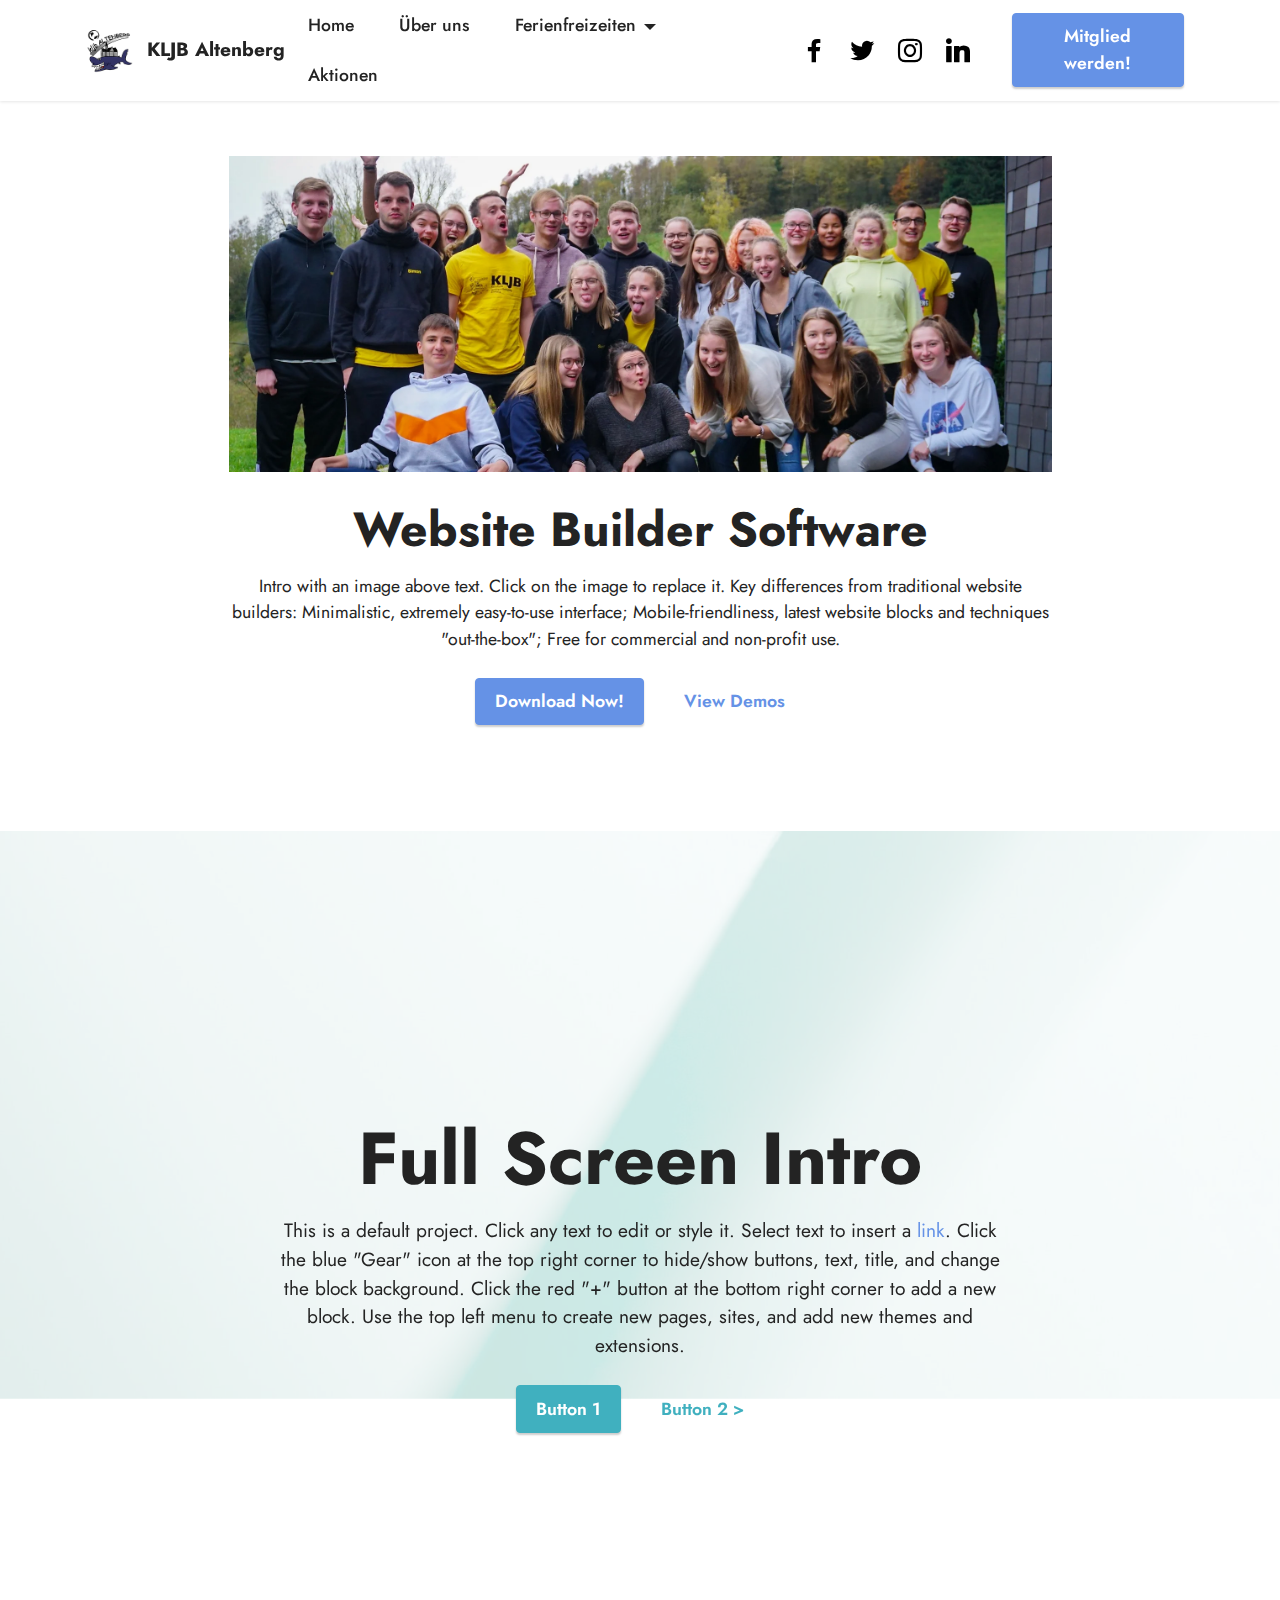
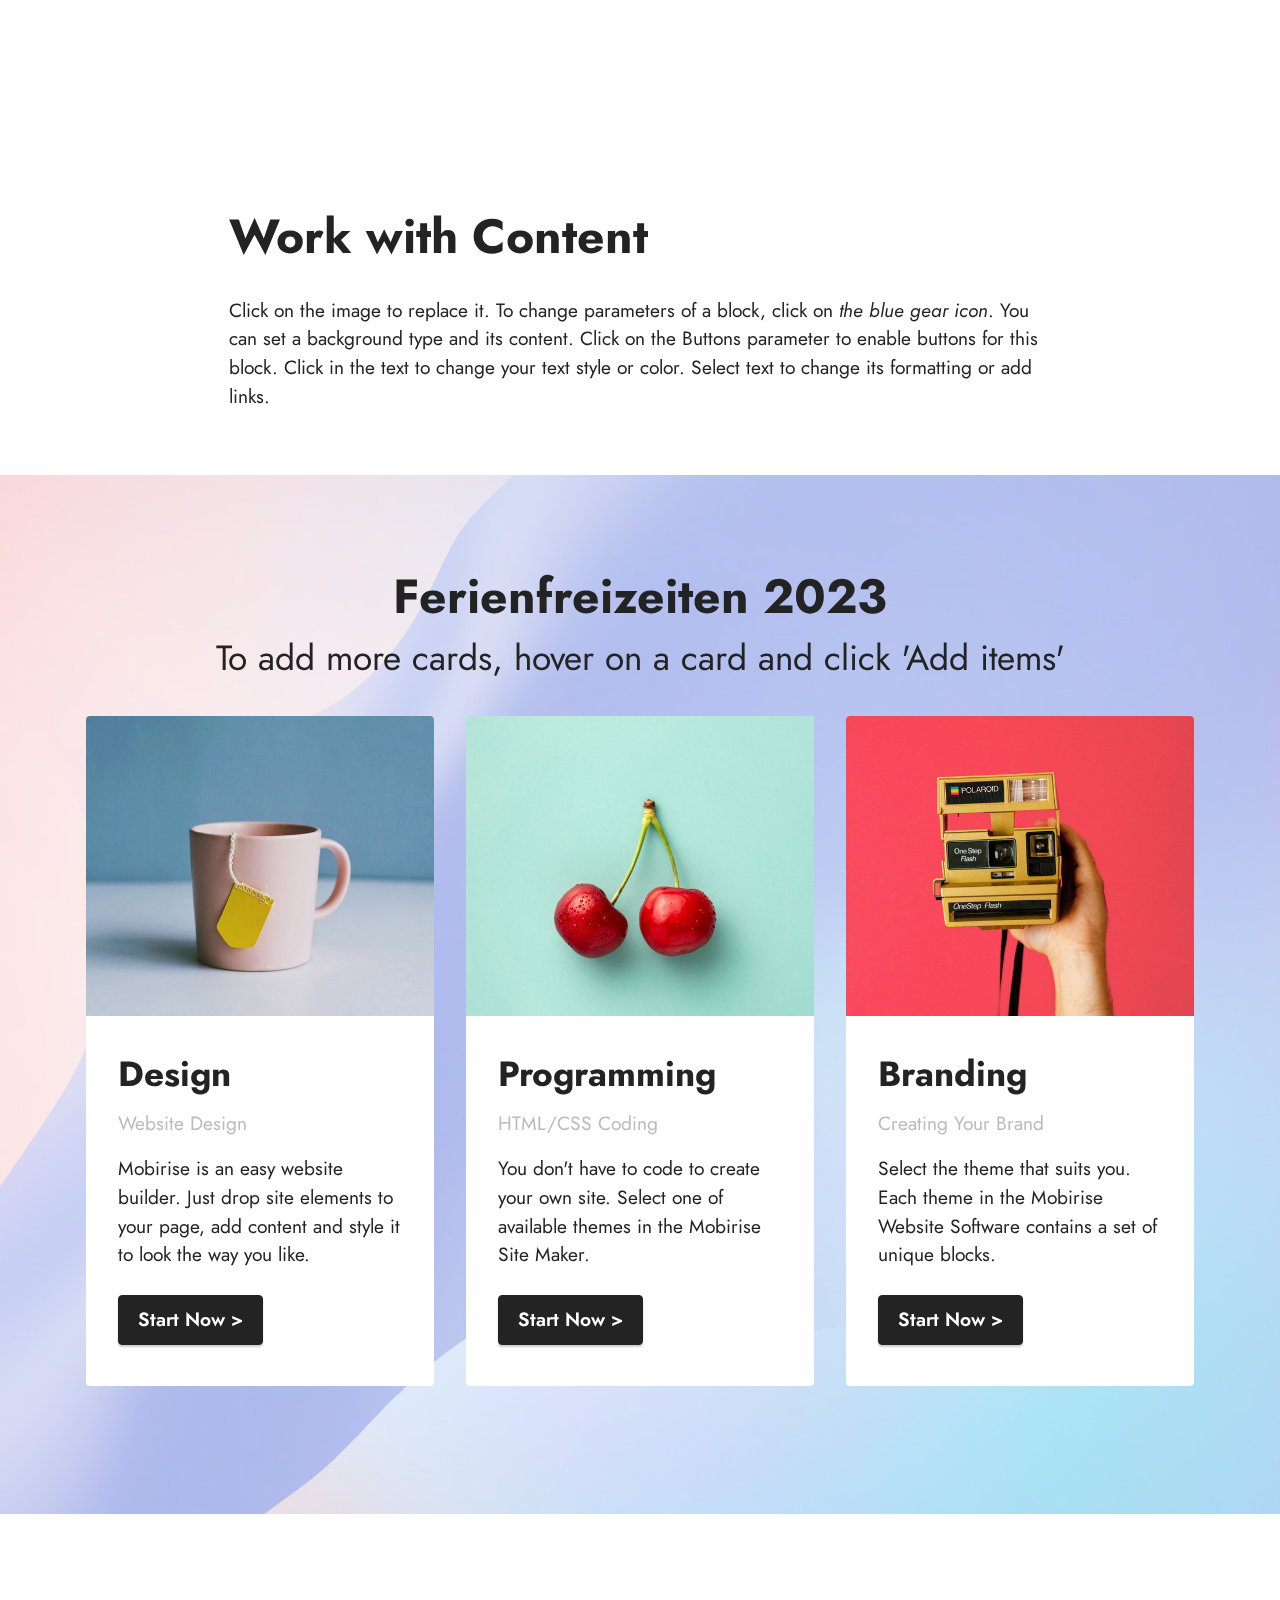
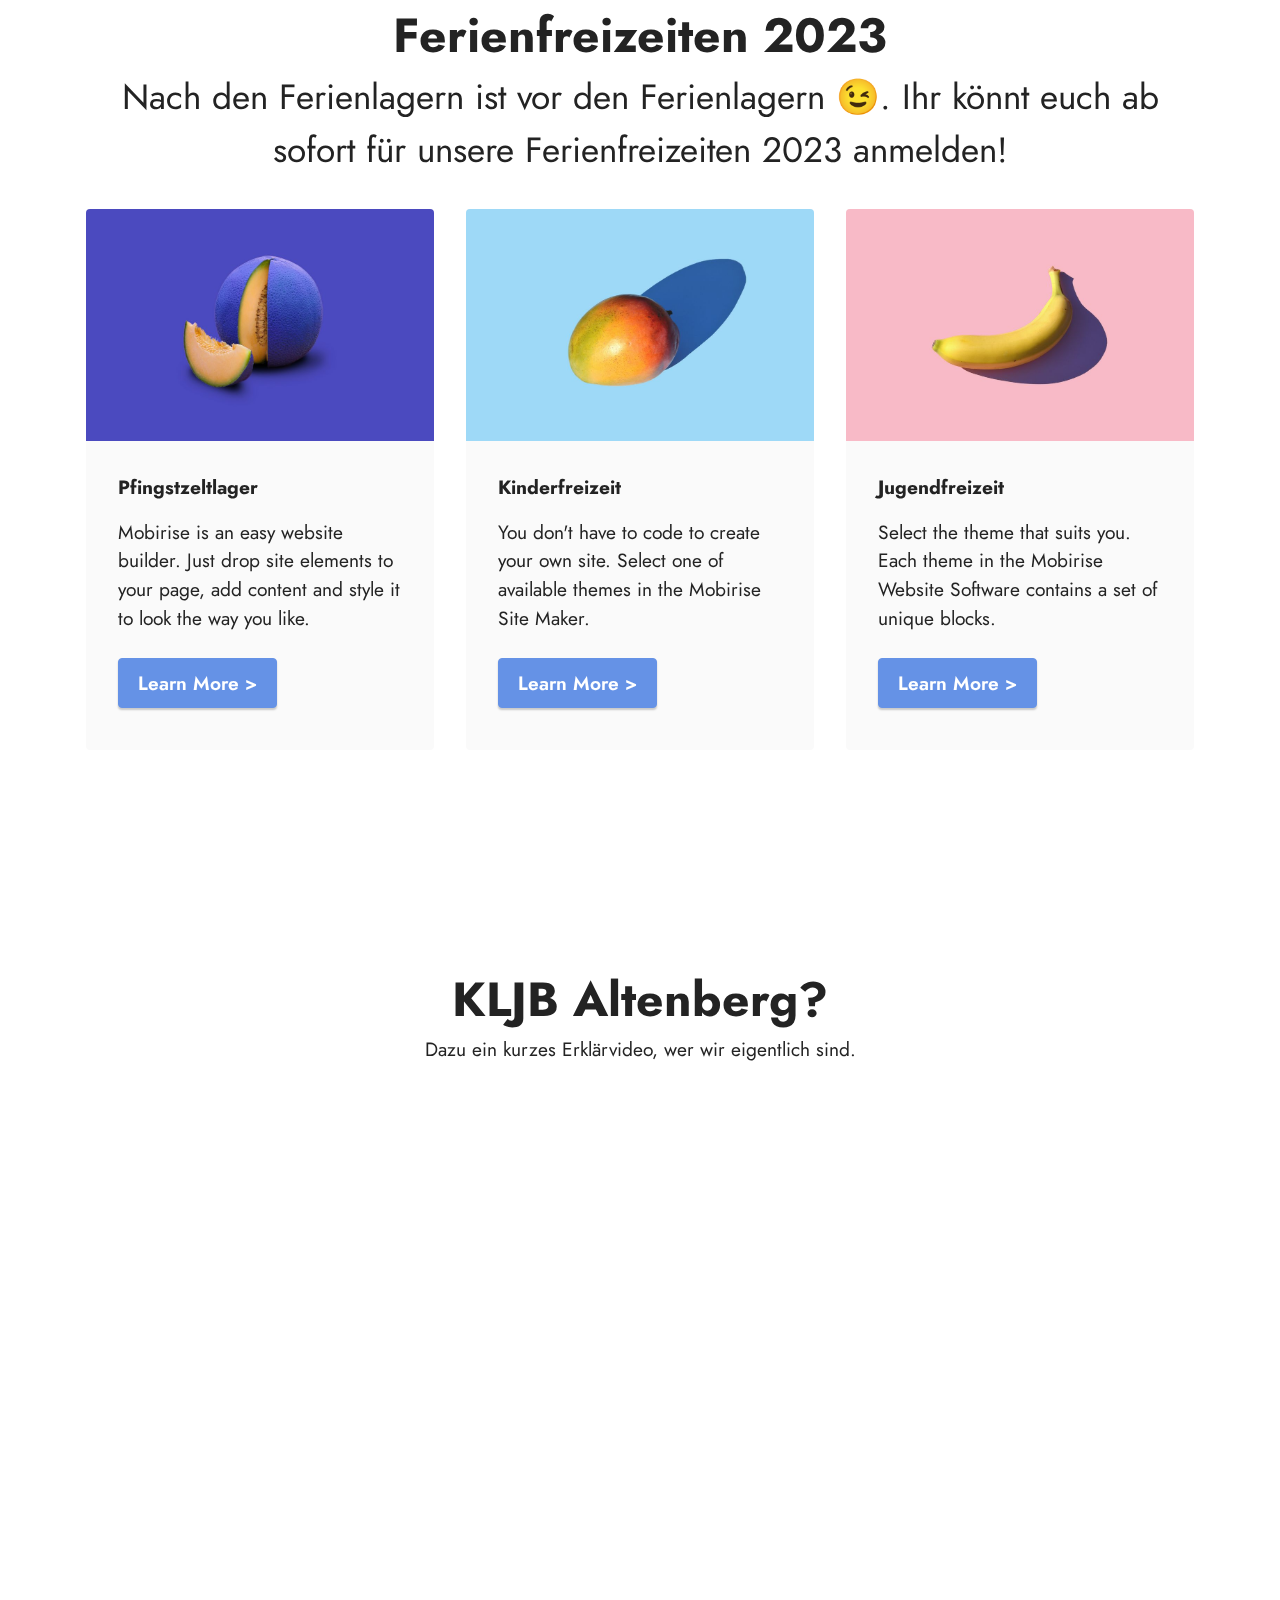
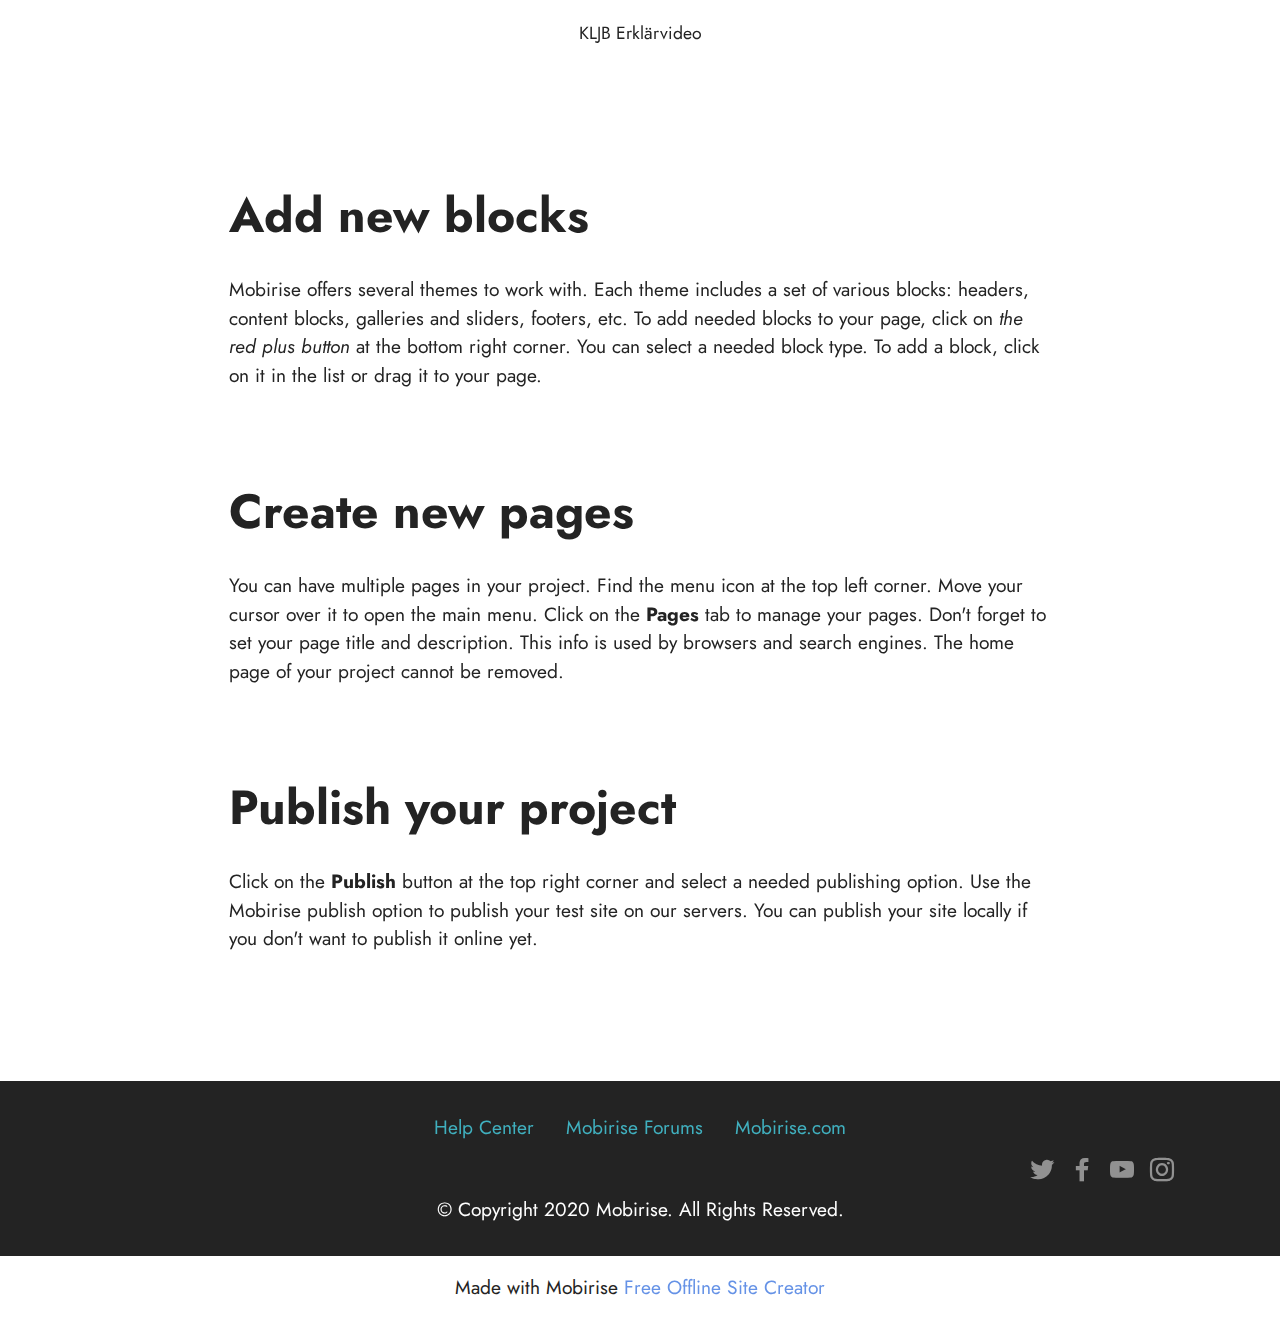
==== index.html @ 887a026b "create github pages" ====
<!DOCTYPE html>
<html  >
<head>
  <!-- Site made with Mobirise Website Builder v5.6.13, https://mobirise.com -->
  <meta charset="UTF-8">
  <meta http-equiv="X-UA-Compatible" content="IE=edge">
  <meta name="generator" content="Mobirise v5.6.13, mobirise.com">
  <meta name="twitter:card" content="summary_large_image"/>
  <meta name="twitter:image:src" content="">
  <meta property="og:image" content="">
  <meta name="twitter:title" content="Home">
  <meta name="viewport" content="width=device-width, initial-scale=1, minimum-scale=1">
  <link rel="shortcut icon" href="assets/images/kljb-logo-png.webp" type="image/x-icon">
  <meta name="description" content="">
  
  
  <title>Home</title>
  <link rel="stylesheet" href="assets/bootstrap/css/bootstrap.min.css">
  <link rel="stylesheet" href="assets/bootstrap/css/bootstrap-grid.min.css">
  <link rel="stylesheet" href="assets/bootstrap/css/bootstrap-reboot.min.css">
  <link rel="stylesheet" href="assets/parallax/jarallax.css">
  <link rel="stylesheet" href="assets/dropdown/css/style.css">
  <link rel="stylesheet" href="assets/socicon/css/styles.css">
  <link rel="stylesheet" href="assets/theme/css/style.css">
  <link rel="preload" href="https://fonts.googleapis.com/css?family=Jost:100,200,300,400,500,600,700,800,900,100i,200i,300i,400i,500i,600i,700i,800i,900i&display=swap" as="style" onload="this.onload=null;this.rel='stylesheet'">
  <noscript><link rel="stylesheet" href="https://fonts.googleapis.com/css?family=Jost:100,200,300,400,500,600,700,800,900,100i,200i,300i,400i,500i,600i,700i,800i,900i&display=swap"></noscript>
  <link rel="preload" as="style" href="assets/mobirise/css/mbr-additional.css"><link rel="stylesheet" href="assets/mobirise/css/mbr-additional.css" type="text/css">
  
  
  
  
</head>
<body>
  
  <section data-bs-version="5.1" class="menu menu3 cid-tlSyZXqXG0" once="menu" id="menu3-k">
    
    <nav class="navbar navbar-dropdown navbar-fixed-top navbar-expand-lg">
        <div class="container">
            <div class="navbar-brand">
                <span class="navbar-logo">
                    <a href="https://mobiri.se">
                        <img src="assets/images/kljb-logo-png.webp" alt="Mobirise Website Builder" style="height: 3rem;">
                    </a>
                </span>
                <span class="navbar-caption-wrap"><a class="navbar-caption text-black display-7" href="https://mobiri.se">KLJB Altenberg</a></span>
            </div>
            <button class="navbar-toggler" type="button" data-toggle="collapse" data-bs-toggle="collapse" data-target="#navbarSupportedContent" data-bs-target="#navbarSupportedContent" aria-controls="navbarNavAltMarkup" aria-expanded="false" aria-label="Toggle navigation">
                <div class="hamburger">
                    <span></span>
                    <span></span>
                    <span></span>
                    <span></span>
                </div>
            </button>
            <div class="collapse navbar-collapse" id="navbarSupportedContent">
                <ul class="navbar-nav nav-dropdown" data-app-modern-menu="true"><li class="nav-item"><a class="nav-link link text-black show display-4" href="https://mobiri.se" aria-expanded="false">Home</a></li><li class="nav-item"><a class="nav-link link text-black show display-4" href="https://mobiri.se">Über uns</a></li>
                    <li class="nav-item dropdown"><a class="nav-link link text-black dropdown-toggle display-4" href="https://mobiri.se" data-toggle="dropdown-submenu" data-bs-toggle="dropdown" data-bs-auto-close="outside" aria-expanded="false">Ferienfreizeiten</a><div class="dropdown-menu" aria-labelledby="dropdown-281"><a class="text-black dropdown-item display-4" href="https://mobiri.se">Pfingstlager</a><a class="text-black dropdown-item display-4" href="https://mobiri.se">Kinderlager</a><a class="text-black dropdown-item display-4" href="https://mobiri.se">Jugendlager</a></div></li>
                    <li class="nav-item"><a class="nav-link link text-black display-4" href="https://mobiri.se">Aktionen</a>
                    </li></ul>
                <div class="icons-menu">
                    <a class="iconfont-wrapper" href="https://mobiri.se" target="_blank">
                        <span class="p-2 mbr-iconfont socicon-facebook socicon"></span>
                    </a>
                    <a class="iconfont-wrapper" href="https://mobiri.se" target="_blank">
                        <span class="p-2 mbr-iconfont socicon-twitter socicon"></span>
                    </a>
                    <a class="iconfont-wrapper" href="https://mobiri.se" target="_blank">
                        <span class="p-2 mbr-iconfont socicon-instagram socicon"></span>
                    </a>
                    <a class="iconfont-wrapper" href="https://mobiri.se" target="_blank">
                        <span class="p-2 mbr-iconfont socicon-linkedin socicon"></span>
                    </a>
                </div>
                <div class="navbar-buttons mbr-section-btn"><a class="btn btn-primary display-4" href="https://mobiri.se">Mitglied werden!</a></div>
            </div>
        </div>
    </nav>
</section>

<section data-bs-version="5.1" class="header9 cid-tlSRAG2nfl" id="header9-t">

    

    
    

    <div class="text-center container">
        <div class="row justify-content-center">
            <div class="col-md-12 col-lg-9">
                <div class="image-wrap mb-4">
                    <img src="assets/images/mn-00583-jpg.webp" alt="Mobirise Website Builder">
                </div>
                <h1 class="mbr-section-title mbr-fonts-style mb-3 display-2"><strong>Website Builder Software</strong></h1>
                <p class="mbr-text mbr-fonts-style display-4">
                    Intro with an image above text. Click on the image to replace it. Key differences from traditional website builders: Minimalistic, extremely easy-to-use interface; Mobile-friendliness, latest website blocks and techniques "out-the-box"; Free for commercial and non-profit use.</p>
                <div class="mbr-section-btn mt-3"><a class="btn btn-primary display-4" href="https://mobiri.se">Download Now!</a>
                    <a class="btn btn-primary-outline display-4" href="https://mobiri.se">View Demos</a></div>
            </div>
        </div>
    </div>
</section>

<section data-bs-version="5.1" class="header1 cid-s48MCQYojq mbr-fullscreen mbr-parallax-background" id="header1-f">

    

    <div class="mbr-overlay" style="opacity: 0.8; background-color: rgb(255, 255, 255);"></div>

    <div class="align-center container">
        <div class="row justify-content-center">
            <div class="col-12 col-lg-8">
                <h1 class="mbr-section-title mbr-fonts-style mb-3 display-1"><strong>Full Screen Intro</strong></h1>
                
                <p class="mbr-text mbr-fonts-style display-7">This is a default project. Click any text to edit or style it. Select text to insert a <a href="http://mobirise.com">link</a>. Click the blue "Gear" icon at the top right corner to hide/show buttons, text, title, and change the block background. Click the red "+" button at the bottom right corner to add a new block. Use the top left menu to create new pages, sites, and add new themes and extensions.</p>
                <div class="mbr-section-btn mt-3"><a class="btn btn-success display-4" href="https://mobirise.com">Button 1</a> <a class="btn btn-success-outline display-4" href="https://mobirise.com">Button 2 &gt;</a></div>
            </div>
        </div>
    </div>
</section>

<section data-bs-version="5.1" class="content1 cid-s48udlf8KU" id="content1-8">
    
    <div class="container">
        <div class="row justify-content-center">
            <div class="title col-12 col-md-9">
                <h3 class="mbr-section-title mbr-fonts-style align-center mb-4 display-2"><strong>Work with Content</strong></h3>
                <h4 class="mbr-section-subtitle align-center mbr-fonts-style mb-4 display-7">Click on the image to replace it. To change parameters of a block, click on <em>the blue gear icon</em>. You can set a background type and its content. Click on the Buttons parameter to enable buttons for this block. Click in the text to change your text style or color. Select text to change its formatting or add links.</h4>
                
            </div>
        </div>
    </div>
</section>

<section data-bs-version="5.1" class="features4 cid-tlSQAaKL2z" id="features4-n">
    
    <div class="mbr-overlay"></div>
    <div class="container">
        <div class="mbr-section-head">
            <h4 class="mbr-section-title mbr-fonts-style align-center mb-0 display-2">
                <strong>Ferienfreizeiten 2023</strong></h4>
            <h5 class="mbr-section-subtitle mbr-fonts-style align-center mb-0 mt-2 display-5">To add more cards, hover on a card and
                click 'Add items'</h5>
        </div>
        <div class="row mt-4">
            <div class="item features-image сol-12 col-md-6 col-lg-4">
                <div class="item-wrapper">
                    <div class="item-img">
                        <img src="assets/images/product2.jpg" alt="Mobirise Website Builder" title="">
                    </div>
                    <div class="item-content">
                        <h5 class="item-title mbr-fonts-style display-5"><strong>Design</strong></h5>
                        <h6 class="item-subtitle mbr-fonts-style mt-1 display-7">Website Design</h6>
                        <p class="mbr-text mbr-fonts-style mt-3 display-7">Mobirise is an easy website builder. Just
                            drop site elements to your page, add content and style it to look the way you like.</p>
                    </div>
                    <div class="mbr-section-btn item-footer mt-2"><a href="" class="btn item-btn btn-black display-7" target="_blank">Start Now
                            &gt;</a></div>
                </div>
            </div>
            <div class="item features-image сol-12 col-md-6 col-lg-4">
                <div class="item-wrapper">
                    <div class="item-img">
                        <img src="assets/images/product3.jpg" alt="Mobirise Website Builder" title="">
                    </div>
                    <div class="item-content">
                        <h5 class="item-title mbr-fonts-style display-5"><strong>Programming</strong></h5>
                        <h6 class="item-subtitle mbr-fonts-style mt-1 display-7">
                            HTML/CSS Coding</h6>
                        <p class="mbr-text mbr-fonts-style mt-3 display-7">You don't have to code to create your own
                            site. Select one of available themes in the Mobirise Site Maker.</p>
                    </div>
                    <div class="mbr-section-btn item-footer mt-2"><a href="" class="btn item-btn btn-black display-7" target="_blank">Start Now
                            &gt;</a></div>
                </div>
            </div>
            <div class="item features-image сol-12 col-md-6 col-lg-4">
                <div class="item-wrapper">
                    <div class="item-img">
                        <img src="assets/images/product1.jpg" alt="Mobirise Website Builder" title="">
                    </div>
                    <div class="item-content">
                        <h5 class="item-title mbr-fonts-style display-5"><strong>Branding</strong></h5>
                        <h6 class="item-subtitle mbr-fonts-style mt-1 display-7">Creating Your Brand</h6>
                        <p class="mbr-text mbr-fonts-style mt-3 display-7">Select the theme that suits you. Each theme
                            in the Mobirise Website Software contains a set of unique blocks.<br></p>
                    </div>
                    <div class="mbr-section-btn item-footer mt-2"><a href="" class="btn item-btn btn-black display-7" target="_blank">Start Now
                            &gt;</a></div>
                </div>
            </div>

        </div>
    </div>
</section>

<section data-bs-version="5.1" class="features3 cid-tlSQDuH85Q" id="features3-o">
    
    
    <div class="container">
        <div class="mbr-section-head">
            <h4 class="mbr-section-title mbr-fonts-style align-center mb-0 display-2">
                <strong>Ferienfreizeiten 2023</strong></h4>
            <h5 class="mbr-section-subtitle mbr-fonts-style align-center mb-0 mt-2 display-5">Nach den Ferienlagern ist vor den Ferienlagern 😉. Ihr könnt euch ab sofort für unsere Ferienfreizeiten 2023 anmelden!</h5>
        </div>
        <div class="row mt-4">
            <div class="item features-image сol-12 col-md-6 col-lg-4">
                <div class="item-wrapper">
                    <div class="item-img">
                        <img src="assets/images/features1.jpg" alt="Mobirise Website Builder">
                    </div>
                    <div class="item-content">
                        <h5 class="item-title mbr-fonts-style display-7"><strong>Pfingstzeltlager</strong></h5>
                        
                        <p class="mbr-text mbr-fonts-style mt-3 display-7">Mobirise is an easy website builder. Just
                            drop site elements to your page, add content and style it to look the way you like.</p>
                    </div>
                    <div class="mbr-section-btn item-footer mt-2"><a href="" class="btn btn-primary item-btn display-7" target="_blank">Learn More
                            &gt;</a></div>
                </div>
            </div>
            <div class="item features-image сol-12 col-md-6 col-lg-4">
                <div class="item-wrapper">
                    <div class="item-img">
                        <img src="assets/images/features2.jpg" alt="Mobirise Website Builder">
                    </div>
                    <div class="item-content">
                        <h5 class="item-title mbr-fonts-style display-7"><strong>Kinderfreizeit</strong></h5>
                        
                        <p class="mbr-text mbr-fonts-style mt-3 display-7">You don't have to code to create your own
                            site. Select one of available themes in the Mobirise Site Maker.</p>
                    </div>
                    <div class="mbr-section-btn item-footer mt-2"><a href="" class="btn btn-primary item-btn display-7" target="_blank">Learn More
                            &gt;</a></div>
                </div>
            </div>
            <div class="item features-image сol-12 col-md-6 col-lg-4">
                <div class="item-wrapper">
                    <div class="item-img">
                        <img src="assets/images/features3.jpg" alt="Mobirise Website Builder">
                    </div>
                    <div class="item-content">
                        <h5 class="item-title mbr-fonts-style display-7"><strong>Jugendfreizeit</strong></h5>
                        
                        <p class="mbr-text mbr-fonts-style mt-3 display-7">Select the theme that suits you. Each theme
                            in the Mobirise Website Software contains a set of unique blocks.<br></p>
                    </div>
                    <div class="mbr-section-btn item-footer mt-2"><a href="" class="btn btn-primary item-btn display-7" target="_blank">Learn More
                            &gt;</a></div>
                </div>
            </div>
        </div>
    </div>
</section>

<section data-bs-version="5.1" class="video2 cid-tlSPkbxwnZ" id="video2-m">
    
    
    
    <div class="container">
        <div class="mbr-section-head">
            <h4 class="mbr-section-title mbr-fonts-style mb-0 display-2">
                <strong>KLJB Altenberg?</strong></h4>
            <h5 class="mbr-section-subtitle mbr-fonts-style mb-0 mt-2 display-7">Dazu ein kurzes Erklärvideo, wer wir eigentlich sind.</h5>
        </div>
        <div class="row justify-content-center mt-4">
            <div class="col-12 col-md-10 video-block">
                <div class="video-wrapper"><iframe class="mbr-embedded-video" src="https://www.youtube.com/embed/oqR7wOZNeM0?rel=0&amp;amp;mute=1&amp;showinfo=0&amp;autoplay=0&amp;loop=0" width="1280" height="720" frameborder="0" allowfullscreen></iframe></div>
                <p class="mbr-text pt-2 mbr-fonts-style display-4">
                    KLJB Erklärvideo</p>
            </div>
        </div>
    </div>
</section>

<section data-bs-version="5.1" class="content1 cid-s48vaXqeL6" id="content1-b">
    
    <div class="container">
        <div class="row justify-content-center">
            <div class="title col-12 col-md-9">
                <h3 class="mbr-section-title mbr-fonts-style align-center mb-4 display-2"><strong>Add new blocks</strong></h3>
                <h4 class="mbr-section-subtitle align-center mbr-fonts-style mb-4 display-7">Mobirise offers several themes to work with. Each theme includes a set of various blocks: headers, content blocks, galleries and sliders, footers, etc. To add needed blocks to your page, click on <em>the red plus button </em>at the bottom right corner. You can select a needed block type. To add a block, click on it in the list or drag it to your page.</h4>
                
            </div>
        </div>
    </div>
</section>

<section data-bs-version="5.1" class="content1 cid-s48vnjULo4" id="content1-c">
    
    <div class="container">
        <div class="row justify-content-center">
            <div class="title col-12 col-md-9">
                <h3 class="mbr-section-title mbr-fonts-style align-center mb-4 display-2"><strong>Create new pages</strong></h3>
                <h4 class="mbr-section-subtitle align-center mbr-fonts-style mb-4 display-7">You can have multiple pages in your project. Find the menu icon at the top left corner. Move your cursor over it to open the main menu. Click on the <strong>Pages </strong>tab to manage your pages. Don't forget to set your page title and description. This info is used by browsers and search engines. The home page of your project cannot be removed.</h4>
                
            </div>
        </div>
    </div>
</section>

<section data-bs-version="5.1" class="content1 cid-s48vrXhP0J" id="content1-d">
    
    <div class="container">
        <div class="row justify-content-center">
            <div class="title col-12 col-md-9">
                <h3 class="mbr-section-title mbr-fonts-style align-center mb-4 display-2"><strong>Publish your project
</strong></h3>
                <h4 class="mbr-section-subtitle align-center mbr-fonts-style mb-4 display-7">Click on the <strong>Publish </strong>button at the top right corner and select a needed publishing option. Use the Mobirise publish option to publish your test site on our servers. You can publish your site locally if you don't want to publish it online yet.</h4>
                
            </div>
        </div>
    </div>
</section>

<section data-bs-version="5.1" class="footer3 cid-s48P1Icc8J" once="footers" id="footer3-i">

    

    

    <div class="container">
        <div class="media-container-row align-center mbr-white">
            <div class="row row-links">
                <ul class="foot-menu">
                    
                    
                    
                    
                    
                <li class="foot-menu-item mbr-fonts-style display-7"><a href="https://mobirise.com/help/" class="text-success">Help Center</a></li><li class="foot-menu-item mbr-fonts-style display-7"><a href="http://forums.mobirise.com/" class="text-success">Mobirise Forums</a></li><li class="foot-menu-item mbr-fonts-style display-7"><a href="https://mobirise.com/" class="text-success">Mobirise.com</a></li></ul>
            </div>
            <div class="row social-row">
                <div class="social-list align-right pb-2">
                    
                    
                    
                    
                    
                    
                <div class="soc-item">
                        <a href="https://twitter.com/mobirise" target="_blank">
                            <span class="socicon-twitter socicon mbr-iconfont mbr-iconfont-social"></span>
                        </a>
                    </div><div class="soc-item">
                        <a href="https://www.facebook.com/pages/Mobirise/1616226671953247" target="_blank">
                            <span class="socicon-facebook socicon mbr-iconfont mbr-iconfont-social"></span>
                        </a>
                    </div><div class="soc-item">
                        <a href="https://www.youtube.com/c/mobirise" target="_blank">
                            <span class="socicon-youtube socicon mbr-iconfont mbr-iconfont-social"></span>
                        </a>
                    </div><div class="soc-item">
                        <a href="https://instagram.com/mobirise" target="_blank">
                            <span class="mbr-iconfont mbr-iconfont-social socicon-instagram socicon"></span>
                        </a>
                    </div></div>
            </div>
            <div class="row row-copirayt">
                <p class="mbr-text mb-0 mbr-fonts-style mbr-white align-center display-7">
                    © Copyright 2020 Mobirise. All Rights Reserved.
                </p>
            </div>
        </div>
    </div>
</section><section class="display-7" style="padding: 0;align-items: center;justify-content: center;flex-wrap: wrap;    align-content: center;display: flex;position: relative;height: 4rem;"><a href="https://mobiri.se/2896449" style="flex: 1 1;height: 4rem;position: absolute;width: 100%;z-index: 1;"><img alt="" style="height: 4rem;" src="[data-uri]"></a><p style="margin: 0;text-align: center;" class="display-7">Made with Mobirise &#8204;</p><a style="z-index:1" href="https://mobirise.com/offline-website-builder.html">Free Offline Site Creator</a></section><script src="assets/bootstrap/js/bootstrap.bundle.min.js"></script>  <script src="assets/parallax/jarallax.js"></script>  <script src="assets/smoothscroll/smooth-scroll.js"></script>  <script src="assets/ytplayer/index.js"></script>  <script src="assets/dropdown/js/navbar-dropdown.js"></script>  <script src="assets/playervimeo/vimeo_player.js"></script>  <script src="assets/theme/js/script.js"></script>  
  
  
</body>
</html>
---- assets/parallax/jarallax.css ----
.jarallax {
    position: relative;
    z-index: 0;
}
.jarallax > .jarallax-img {
    position: absolute;
    object-fit: cover;
    /* support for plugin https://github.com/bfred-it/object-fit-images */
    font-family: 'object-fit: cover;';
    top: 0;
    left: 0;
    width: 100%;
    height: 100%;
    z-index: -1;
}
---- assets/dropdown/css/style.css ----
.navbar-dropdown {
  left: 0;
  padding: 0;
  position: absolute;
  right: 0;
  top: 0;
  transition: all 0.45s ease;
  z-index: 1030;
  background: #282828; }
  .navbar-dropdown .navbar-logo {
    margin-right: 0.8rem;
    transition: margin 0.3s ease-in-out;
    vertical-align: middle; }
    .navbar-dropdown .navbar-logo img {
      height: 3.125rem;
      transition: all 0.3s ease-in-out; }
    .navbar-dropdown .navbar-logo.mbr-iconfont {
      font-size: 3.125rem;
      line-height: 3.125rem; }
  .navbar-dropdown .navbar-caption {
    font-weight: 700;
    white-space: normal;
    vertical-align: -4px;
    line-height: 3.125rem !important; }
    .navbar-dropdown .navbar-caption, .navbar-dropdown .navbar-caption:hover {
      color: inherit;
      text-decoration: none; }
  .navbar-dropdown .mbr-iconfont + .navbar-caption {
    vertical-align: -1px; }
  .navbar-dropdown.navbar-fixed-top {
    position: fixed; }
  .navbar-dropdown .navbar-brand span {
    vertical-align: -4px; }
  .navbar-dropdown.bg-color.transparent {
    background: none; }
  .navbar-dropdown.navbar-short .navbar-brand {
    padding: 0.625rem 0; }
    .navbar-dropdown.navbar-short .navbar-brand span {
      vertical-align: -1px; }
  .navbar-dropdown.navbar-short .navbar-caption {
    line-height: 2.375rem !important;
    vertical-align: -2px; }
  .navbar-dropdown.navbar-short .navbar-logo {
    margin-right: 0.5rem; }
    .navbar-dropdown.navbar-short .navbar-logo img {
      height: 2.375rem; }
    .navbar-dropdown.navbar-short .navbar-logo.mbr-iconfont {
      font-size: 2.375rem;
      line-height: 2.375rem; }
  .navbar-dropdown.navbar-short .mbr-table-cell {
    height: 3.625rem; }
  .navbar-dropdown .navbar-close {
    left: 0.6875rem;
    position: fixed;
    top: 0.75rem;
    z-index: 1000; }
  .navbar-dropdown .hamburger-icon {
    content: "";
    display: inline-block;
    vertical-align: middle;
    width: 16px;
    -webkit-box-shadow: 0 -6px 0 1px #282828,0 0 0 1px #282828,0 6px 0 1px #282828;
    -moz-box-shadow: 0 -6px 0 1px #282828,0 0 0 1px #282828,0 6px 0 1px #282828;
    box-shadow: 0 -6px 0 1px #282828,0 0 0 1px #282828,0 6px 0 1px #282828; }

.dropdown-menu .dropdown-toggle[data-toggle="dropdown-submenu"]::after {
  border-bottom: 0.35em solid transparent;
  border-left: 0.35em solid;
  border-right: 0;
  border-top: 0.35em solid transparent;
  margin-left: 0.3rem; }

.dropdown-menu .dropdown-item:focus {
  outline: 0; }

.nav-dropdown {
  font-size: 0.75rem;
  font-weight: 500;
  height: auto !important; }
  .nav-dropdown .nav-btn {
    padding-left: 1rem; }
  .nav-dropdown .link {
    margin: .667em 1.667em;
    font-weight: 500;
    padding: 0;
    transition: color .2s ease-in-out; }
    .nav-dropdown .link.dropdown-toggle {
      margin-right: 2.583em; }
      .nav-dropdown .link.dropdown-toggle::after {
        margin-left: .25rem;
        border-top: 0.35em solid;
        border-right: 0.35em solid transparent;
        border-left: 0.35em solid transparent;
        border-bottom: 0; }
      .nav-dropdown .link.dropdown-toggle[aria-expanded="true"] {
        margin: 0;
        padding: 0.667em 3.263em  0.667em 1.667em; }
  .nav-dropdown .link::after,
  .nav-dropdown .dropdown-item::after {
    color: inherit; }
  .nav-dropdown .btn {
    font-size: 0.75rem;
    font-weight: 700;
    letter-spacing: 0;
    margin-bottom: 0;
    padding-left: 1.25rem;
    padding-right: 1.25rem; }
  .nav-dropdown .dropdown-menu {
    border-radius: 0;
    border: 0;
    left: 0;
    margin: 0;
    padding-bottom: 1.25rem;
    padding-top: 1.25rem;
    position: relative; }
  .nav-dropdown .dropdown-submenu {
    margin-left: 0.125rem;
    top: 0; }
  .nav-dropdown .dropdown-item {
    font-weight: 500;
    line-height: 2;
    padding: 0.3846em 4.615em 0.3846em 1.5385em;
    position: relative;
    transition: color .2s ease-in-out, background-color .2s ease-in-out; }
    .nav-dropdown .dropdown-item::after {
      margin-top: -0.3077em;
      position: absolute;
      right: 1.1538em;
      top: 50%; }
    .nav-dropdown .dropdown-item:focus, .nav-dropdown .dropdown-item:hover {
      background: none; }

@media (max-width: 767px) {
  .nav-dropdown.navbar-toggleable-sm {
    bottom: 0;
    display: none;
    left: 0;
    overflow-x: hidden;
    position: fixed;
    top: 0;
    transform: translateX(-100%);
    -ms-transform: translateX(-100%);
    -webkit-transform: translateX(-100%);
    width: 18.75rem;
    z-index: 999; } }
.nav-dropdown.navbar-toggleable-xl {
  bottom: 0;
  display: none;
  left: 0;
  overflow-x: hidden;
  position: fixed;
  top: 0;
  transform: translateX(-100%);
  -ms-transform: translateX(-100%);
  -webkit-transform: translateX(-100%);
  width: 18.75rem;
  z-index: 999; }

.nav-dropdown-sm {
  display: block !important;
  overflow-x: hidden;
  overflow: auto;
  padding-top: 3.875rem; }
  .nav-dropdown-sm::after {
    content: "";
    display: block;
    height: 3rem;
    width: 100%; }
  .nav-dropdown-sm.collapse.in ~ .navbar-close {
    display: block !important; }
  .nav-dropdown-sm.collapsing, .nav-dropdown-sm.collapse.in {
    transform: translateX(0);
    -ms-transform: translateX(0);
    -webkit-transform: translateX(0);
    transition: all 0.25s ease-out;
    -webkit-transition: all 0.25s ease-out;
    background: #282828; }
  .nav-dropdown-sm.collapsing[aria-expanded="false"] {
    transform: translateX(-100%);
    -ms-transform: translateX(-100%);
    -webkit-transform: translateX(-100%); }
  .nav-dropdown-sm .nav-item {
    display: block;
    margin-left: 0 !important;
    padding-left: 0; }
  .nav-dropdown-sm .link,
  .nav-dropdown-sm .dropdown-item {
    border-top: 1px dotted rgba(255, 255, 255, 0.1);
    font-size: 0.8125rem;
    line-height: 1.6;
    margin: 0 !important;
    padding: 0.875rem 2.4rem 0.875rem 1.5625rem !important;
    position: relative;
    white-space: normal; }
    .nav-dropdown-sm .link:focus, .nav-dropdown-sm .link:hover,
    .nav-dropdown-sm .dropdown-item:focus,
    .nav-dropdown-sm .dropdown-item:hover {
      background: rgba(0, 0, 0, 0.2) !important;
      color: #c0a375; }
  .nav-dropdown-sm .nav-btn {
    position: relative;
    padding: 1.5625rem 1.5625rem 0 1.5625rem; }
    .nav-dropdown-sm .nav-btn::before {
      border-top: 1px dotted rgba(255, 255, 255, 0.1);
      content: "";
      left: 0;
      position: absolute;
      top: 0;
      width: 100%; }
    .nav-dropdown-sm .nav-btn + .nav-btn {
      padding-top: 0.625rem; }
      .nav-dropdown-sm .nav-btn + .nav-btn::before {
        display: none; }
  .nav-dropdown-sm .btn {
    padding: 0.625rem 0; }
  .nav-dropdown-sm .dropdown-toggle[data-toggle="dropdown-submenu"]::after {
    margin-left: .25rem;
    border-top: 0.35em solid;
    border-right: 0.35em solid transparent;
    border-left: 0.35em solid transparent;
    border-bottom: 0; }
  .nav-dropdown-sm .dropdown-toggle[data-toggle="dropdown-submenu"][aria-expanded="true"]::after {
    border-top: 0;
    border-right: 0.35em solid transparent;
    border-left: 0.35em solid transparent;
    border-bottom: 0.35em solid; }
  .nav-dropdown-sm .dropdown-menu {
    margin: 0;
    padding: 0;
    position: relative;
    top: 0;
    left: 0;
    width: 100%;
    border: 0;
    float: none;
    border-radius: 0;
    background: none; }
  .nav-dropdown-sm .dropdown-submenu {
    left: 100%;
    margin-left: 0.125rem;
    margin-top: -1.25rem;
    top: 0; }

.navbar-toggleable-sm .nav-dropdown .dropdown-menu {
  position: absolute; }

.navbar-toggleable-sm .nav-dropdown .dropdown-submenu {
  left: 100%;
  margin-left: 0.125rem;
  margin-top: -1.25rem;
  top: 0; }

.navbar-toggleable-sm.opened .nav-dropdown .dropdown-menu {
  position: relative; }

.navbar-toggleable-sm.opened .nav-dropdown .dropdown-submenu {
  left: 0;
  margin-left: 00rem;
  margin-top: 0rem;
  top: 0; }

.is-builder .nav-dropdown.collapsing {
  transition: none !important; }
---- assets/socicon/css/styles.css ----
@charset "UTF-8";

@font-face {
  font-family: 'Socicon';
  src:  url('../fonts/socicon.eot');
  src:  url('../fonts/socicon.eot?#iefix') format('embedded-opentype'),
    url('../fonts/socicon.woff2') format('woff2'),
    url('../fonts/socicon.ttf') format('truetype'),
    url('../fonts/socicon.woff') format('woff'),
    url('../fonts/socicon.svg#socicon') format('svg');
  font-weight: normal;
  font-style: normal;
  font-display: swap;
}

[data-icon]:before {
  font-family: "socicon" !important;
  content: attr(data-icon);
  font-style: normal !important;
  font-weight: normal !important;
  font-variant: normal !important;
  text-transform: none !important;
  speak: none;
  line-height: 1;
  -webkit-font-smoothing: antialiased;
  -moz-osx-font-smoothing: grayscale;
}

[class^="socicon-"], [class*=" socicon-"] {
  /* use !important to prevent issues with browser extensions that change fonts */
  font-family: 'Socicon' !important;
  speak: none;
  font-style: normal;
  font-weight: normal;
  font-variant: normal;
  text-transform: none;
  line-height: 1;

  /* Better Font Rendering =========== */
  -webkit-font-smoothing: antialiased;
  -moz-osx-font-smoothing: grayscale;
}

.socicon-eitaa:before {
  content: "\e97c";
}
.socicon-soroush:before {
  content: "\e97d";
}
.socicon-bale:before {
  content: "\e97e";
}
.socicon-zazzle:before {
  content: "\e97b";
}
.socicon-society6:before {
  content: "\e97a";
}
.socicon-redbubble:before {
  content: "\e979";
}
.socicon-avvo:before {
  content: "\e978";
}
.socicon-stitcher:before {
  content: "\e977";
}
.socicon-googlehangouts:before {
  content: "\e974";
}
.socicon-dlive:before {
  content: "\e975";
}
.socicon-vsco:before {
  content: "\e976";
}
.socicon-flipboard:before {
  content: "\e973";
}
.socicon-ubuntu:before {
  content: "\e958";
}
.socicon-artstation:before {
  content: "\e959";
}
.socicon-invision:before {
  content: "\e95a";
}
.socicon-torial:before {
  content: "\e95b";
}
.socicon-collectorz:before {
  content: "\e95c";
}
.socicon-seenthis:before {
  content: "\e95d";
}
.socicon-googleplaymusic:before {
  content: "\e95e";
}
.socicon-debian:before {
  content: "\e95f";
}
.socicon-filmfreeway:before {
  content: "\e960";
}
.socicon-gnome:before {
  content: "\e961";
}
.socicon-itchio:before {
  content: "\e962";
}
.socicon-jamendo:before {
  content: "\e963";
}
.socicon-mix:before {
  content: "\e964";
}
.socicon-sharepoint:before {
  content: "\e965";
}
.socicon-tinder:before {
  content: "\e966";
}
.socicon-windguru:before {
  content: "\e967";
}
.socicon-cdbaby:before {
  content: "\e968";
}
.socicon-elementaryos:before {
  content: "\e969";
}
.socicon-stage32:before {
  content: "\e96a";
}
.socicon-tiktok:before {
  content: "\e96b";
}
.socicon-gitter:before {
  content: "\e96c";
}
.socicon-letterboxd:before {
  content: "\e96d";
}
.socicon-threema:before {
  content: "\e96e";
}
.socicon-splice:before {
  content: "\e96f";
}
.socicon-metapop:before {
  content: "\e970";
}
.socicon-naver:before {
  content: "\e971";
}
.socicon-remote:before {
  content: "\e972";
}
.socicon-internet:before {
  content: "\e957";
}
.socicon-moddb:before {
  content: "\e94b";
}
.socicon-indiedb:before {
  content: "\e94c";
}
.socicon-traxsource:before {
  content: "\e94d";
}
.socicon-gamefor:before {
  content: "\e94e";
}
.socicon-pixiv:before {
  content: "\e94f";
}
.socicon-myanimelist:before {
  content: "\e950";
}
.socicon-blackberry:before {
  content: "\e951";
}
.socicon-wickr:before {
  content: "\e952";
}
.socicon-spip:before {
  content: "\e953";
}
.socicon-napster:before {
  content: "\e954";
}
.socicon-beatport:before {
  content: "\e955";
}
.socicon-hackerone:before {
  content: "\e956";
}
.socicon-hackernews:before {
  content: "\e946";
}
.socicon-smashwords:before {
  content: "\e947";
}
.socicon-kobo:before {
  content: "\e948";
}
.socicon-bookbub:before {
  content: "\e949";
}
.socicon-mailru:before {
  content: "\e94a";
}
.socicon-gitlab:before {
  content: "\e945";
}
.socicon-instructables:before {
  content: "\e944";
}
.socicon-portfolio:before {
  content: "\e943";
}
.socicon-codered:before {
  content: "\e940";
}
.socicon-origin:before {
  content: "\e941";
}
.socicon-nextdoor:before {
  content: "\e942";
}
.socicon-udemy:before {
  content: "\e93f";
}
.socicon-livemaster:before {
  content: "\e93e";
}
.socicon-crunchbase:before {
  content: "\e93b";
}
.socicon-homefy:before {
  content: "\e93c";
}
.socicon-calendly:before {
  content: "\e93d";
}
.socicon-realtor:before {
  content: "\e90f";
}
.socicon-tidal:before {
  content: "\e910";
}
.socicon-qobuz:before {
  content: "\e911";
}
.socicon-natgeo:before {
  content: "\e912";
}
.socicon-mastodon:before {
  content: "\e913";
}
.socicon-unsplash:before {
  content: "\e914";
}
.socicon-homeadvisor:before {
  content: "\e915";
}
.socicon-angieslist:before {
  content: "\e916";
}
.socicon-codepen:before {
  content: "\e917";
}
.socicon-slack:before {
  content: "\e918";
}
.socicon-openaigym:before {
  content: "\e919";
}
.socicon-logmein:before {
  content: "\e91a";
}
.socicon-fiverr:before {
  content: "\e91b";
}
.socicon-gotomeeting:before {
  content: "\e91c";
}
.socicon-aliexpress:before {
  content: "\e91d";
}
.socicon-guru:before {
  content: "\e91e";
}
.socicon-appstore:before {
  content: "\e91f";
}
.socicon-homes:before {
  content: "\e920";
}
.socicon-zoom:before {
  content: "\e921";
}
.socicon-alibaba:before {
  content: "\e922";
}
.socicon-craigslist:before {
  content: "\e923";
}
.socicon-wix:before {
  content: "\e924";
}
.socicon-redfin:before {
  content: "\e925";
}
.socicon-googlecalendar:before {
  content: "\e926";
}
.socicon-shopify:before {
  content: "\e927";
}
.socicon-freelancer:before {
  content: "\e928";
}
.socicon-seedrs:before {
  content: "\e929";
}
.socicon-bing:before {
  content: "\e92a";
}
.socicon-doodle:before {
  content: "\e92b";
}
.socicon-bonanza:before {
  content: "\e92c";
}
.socicon-squarespace:before {
  content: "\e92d";
}
.socicon-toptal:before {
  content: "\e92e";
}
.socicon-gust:before {
  content: "\e92f";
}
.socicon-ask:before {
  content: "\e930";
}
.socicon-trulia:before {
  content: "\e931";
}
.socicon-loomly:before {
  content: "\e932";
}
.socicon-ghost:before {
  content: "\e933";
}
.socicon-upwork:before {
  content: "\e934";
}
.socicon-fundable:before {
  content: "\e935";
}
.socicon-booking:before {
  content: "\e936";
}
.socicon-googlemaps:before {
  content: "\e937";
}
.socicon-zillow:before {
  content: "\e938";
}
.socicon-niconico:before {
  content: "\e939";
}
.socicon-toneden:before {
  content: "\e93a";
}
.socicon-augment:before {
  content: "\e908";
}
.socicon-bitbucket:before {
  content: "\e909";
}
.socicon-fyuse:before {
  content: "\e90a";
}
.socicon-yt-gaming:before {
  content: "\e90b";
}
.socicon-sketchfab:before {
  content: "\e90c";
}
.socicon-mobcrush:before {
  content: "\e90d";
}
.socicon-microsoft:before {
  content: "\e90e";
}
.socicon-pandora:before {
  content: "\e907";
}
.socicon-messenger:before {
  content: "\e906";
}
.socicon-gamewisp:before {
  content: "\e905";
}
.socicon-bloglovin:before {
  content: "\e904";
}
.socicon-tunein:before {
  content: "\e903";
}
.socicon-gamejolt:before {
  content: "\e901";
}
.socicon-trello:before {
  content: "\e902";
}
.socicon-spreadshirt:before {
  content: "\e900";
}
.socicon-500px:before {
  content: "\e000";
}
.socicon-8tracks:before {
  content: "\e001";
}
.socicon-airbnb:before {
  content: "\e002";
}
.socicon-alliance:before {
  content: "\e003";
}
.socicon-amazon:before {
  content: "\e004";
}
.socicon-amplement:before {
  content: "\e005";
}
.socicon-android:before {
  content: "\e006";
}
.socicon-angellist:before {
  content: "\e007";
}
.socicon-apple:before {
  content: "\e008";
}
.socicon-appnet:before {
  content: "\e009";
}
.socicon-baidu:before {
  content: "\e00a";
}
.socicon-bandcamp:before {
  content: "\e00b";
}
.socicon-battlenet:before {
  content: "\e00c";
}
.socicon-mixer:before {
  content: "\e00d";
}
.socicon-bebee:before {
  content: "\e00e";
}
.socicon-bebo:before {
  content: "\e00f";
}
.socicon-behance:before {
  content: "\e010";
}
.socicon-blizzard:before {
  content: "\e011";
}
.socicon-blogger:before {
  content: "\e012";
}
.socicon-buffer:before {
  content: "\e013";
}
.socicon-chrome:before {
  content: "\e014";
}
.socicon-coderwall:before {
  content: "\e015";
}
.socicon-curse:before {
  content: "\e016";
}
.socicon-dailymotion:before {
  content: "\e017";
}
.socicon-deezer:before {
  content: "\e018";
}
.socicon-delicious:before {
  content: "\e019";
}
.socicon-deviantart:before {
  content: "\e01a";
}
.socicon-diablo:before {
  content: "\e01b";
}
.socicon-digg:before {
  content: "\e01c";
}
.socicon-discord:before {
  content: "\e01d";
}
.socicon-disqus:before {
  content: "\e01e";
}
.socicon-douban:before {
  content: "\e01f";
}
.socicon-draugiem:before {
  content: "\e020";
}
.socicon-dribbble:before {
  content: "\e021";
}
.socicon-drupal:before {
  content: "\e022";
}
.socicon-ebay:before {
  content: "\e023";
}
.socicon-ello:before {
  content: "\e024";
}
.socicon-endomodo:before {
  content: "\e025";
}
.socicon-envato:before {
  content: "\e026";
}
.socicon-etsy:before {
  content: "\e027";
}
.socicon-facebook:before {
  content: "\e028";
}
.socicon-feedburner:before {
  content: "\e029";
}
.socicon-filmweb:before {
  content: "\e02a";
}
.socicon-firefox:before {
  content: "\e02b";
}
.socicon-flattr:before {
  content: "\e02c";
}
.socicon-flickr:before {
  content: "\e02d";
}
.socicon-formulr:before {
  content: "\e02e";
}
.socicon-forrst:before {
  content: "\e02f";
}
.socicon-foursquare:before {
  content: "\e030";
}
.socicon-friendfeed:before {
  content: "\e031";
}
.socicon-github:before {
  content: "\e032";
}
.socicon-goodreads:before {
  content: "\e033";
}
.socicon-google:before {
  content: "\e034";
}
.socicon-googlescholar:before {
  content: "\e035";
}
.socicon-googlegroups:before {
  content: "\e036";
}
.socicon-googlephotos:before {
  content: "\e037";
}
.socicon-googleplus:before {
  content: "\e038";
}
.socicon-grooveshark:before {
  content: "\e039";
}
.socicon-hackerrank:before {
  content: "\e03a";
}
.socicon-hearthstone:before {
  content: "\e03b";
}
.socicon-hellocoton:before {
  content: "\e03c";
}
.socicon-heroes:before {
  content: "\e03d";
}
.socicon-smashcast:before {
  content: "\e03e";
}
.socicon-horde:before {
  content: "\e03f";
}
.socicon-houzz:before {
  content: "\e040";
}
.socicon-icq:before {
  content: "\e041";
}
.socicon-identica:before {
  content: "\e042";
}
.socicon-imdb:before {
  content: "\e043";
}
.socicon-instagram:before {
  content: "\e044";
}
.socicon-issuu:before {
  content: "\e045";
}
.socicon-istock:before {
  content: "\e046";
}
.socicon-itunes:before {
  content: "\e047";
}
.socicon-keybase:before {
  content: "\e048";
}
.socicon-lanyrd:before {
  content: "\e049";
}
.socicon-lastfm:before {
  content: "\e04a";
}
.socicon-line:before {
  content: "\e04b";
}
.socicon-linkedin:before {
  content: "\e04c";
}
.socicon-livejournal:before {
  content: "\e04d";
}
.socicon-lyft:before {
  content: "\e04e";
}
.socicon-macos:before {
  content: "\e04f";
}
.socicon-mail:before {
  content: "\e050";
}
.socicon-medium:before {
  content: "\e051";
}
.socicon-meetup:before {
  content: "\e052";
}
.socicon-mixcloud:before {
  content: "\e053";
}
.socicon-modelmayhem:before {
  content: "\e054";
}
.socicon-mumble:before {
  content: "\e055";
}
.socicon-myspace:before {
  content: "\e056";
}
.socicon-newsvine:before {
  content: "\e057";
}
.socicon-nintendo:before {
  content: "\e058";
}
.socicon-npm:before {
  content: "\e059";
}
.socicon-odnoklassniki:before {
  content: "\e05a";
}
.socicon-openid:before {
  content: "\e05b";
}
.socicon-opera:before {
  content: "\e05c";
}
.socicon-outlook:before {
  content: "\e05d";
}
.socicon-overwatch:before {
  content: "\e05e";
}
.socicon-patreon:before {
  content: "\e05f";
}
.socicon-paypal:before {
  content: "\e060";
}
.socicon-periscope:before {
  content: "\e061";
}
.socicon-persona:before {
  content: "\e062";
}
.socicon-pinterest:before {
  content: "\e063";
}
.socicon-play:before {
  content: "\e064";
}
.socicon-player:before {
  content: "\e065";
}
.socicon-playstation:before {
  content: "\e066";
}
.socicon-pocket:before {
  content: "\e067";
}
.socicon-qq:before {
  content: "\e068";
}
.socicon-quora:before {
  content: "\e069";
}
.socicon-raidcall:before {
  content: "\e06a";
}
.socicon-ravelry:before {
  content: "\e06b";
}
.socicon-reddit:before {
  content: "\e06c";
}
.socicon-renren:before {
  content: "\e06d";
}
.socicon-researchgate:before {
  content: "\e06e";
}
.socicon-residentadvisor:before {
  content: "\e06f";
}
.socicon-reverbnation:before {
  content: "\e070";
}
.socicon-rss:before {
  content: "\e071";
}
.socicon-sharethis:before {
  content: "\e072";
}
.socicon-skype:before {
  content: "\e073";
}
.socicon-slideshare:before {
  content: "\e074";
}
.socicon-smugmug:before {
  content: "\e075";
}
.socicon-snapchat:before {
  content: "\e076";
}
.socicon-songkick:before {
  content: "\e077";
}
.socicon-soundcloud:before {
  content: "\e078";
}
.socicon-spotify:before {
  content: "\e079";
}
.socicon-stackexchange:before {
  content: "\e07a";
}
.socicon-stackoverflow:before {
  content: "\e07b";
}
.socicon-starcraft:before {
  content: "\e07c";
}
.socicon-stayfriends:before {
  content: "\e07d";
}
.socicon-steam:before {
  content: "\e07e";
}
.socicon-storehouse:before {
  content: "\e07f";
}
.socicon-strava:before {
  content: "\e080";
}
.socicon-streamjar:before {
  content: "\e081";
}
.socicon-stumbleupon:before {
  content: "\e082";
}
.socicon-swarm:before {
  content: "\e083";
}
.socicon-teamspeak:before {
  content: "\e084";
}
.socicon-teamviewer:before {
  content: "\e085";
}
.socicon-technorati:before {
  content: "\e086";
}
.socicon-telegram:before {
  content: "\e087";
}
.socicon-tripadvisor:before {
  content: "\e088";
}
.socicon-tripit:before {
  content: "\e089";
}
.socicon-triplej:before {
  content: "\e08a";
}
.socicon-tumblr:before {
  content: "\e08b";
}
.socicon-twitch:before {
  content: "\e08c";
}
.socicon-twitter:before {
  content: "\e08d";
}
.socicon-uber:before {
  content: "\e08e";
}
.socicon-ventrilo:before {
  content: "\e08f";
}
.socicon-viadeo:before {
  content: "\e090";
}
.socicon-viber:before {
  content: "\e091";
}
.socicon-viewbug:before {
  content: "\e092";
}
.socicon-vimeo:before {
  content: "\e093";
}
.socicon-vine:before {
  content: "\e094";
}
.socicon-vkontakte:before {
  content: "\e095";
}
.socicon-warcraft:before {
  content: "\e096";
}
.socicon-wechat:before {
  content: "\e097";
}
.socicon-weibo:before {
  content: "\e098";
}
.socicon-whatsapp:before {
  content: "\e099";
}
.socicon-wikipedia:before {
  content: "\e09a";
}
.socicon-windows:before {
  content: "\e09b";
}
.socicon-wordpress:before {
  content: "\e09c";
}
.socicon-wykop:before {
  content: "\e09d";
}
.socicon-xbox:before {
  content: "\e09e";
}
.socicon-xing:before {
  content: "\e09f";
}
.socicon-yahoo:before {
  content: "\e0a0";
}
.socicon-yammer:before {
  content: "\e0a1";
}
.socicon-yandex:before {
  content: "\e0a2";
}
.socicon-yelp:before {
  content: "\e0a3";
}
.socicon-younow:before {
  content: "\e0a4";
}
.socicon-youtube:before {
  content: "\e0a5";
}
.socicon-zapier:before {
  content: "\e0a6";
}
.socicon-zerply:before {
  content: "\e0a7";
}
.socicon-zomato:before {
  content: "\e0a8";
}
.socicon-zynga:before {
  content: "\e0a9";
}
---- assets/theme/css/style.css ----
@charset "UTF-8";
section {
  background-color: #ffffff;
}

body {
  font-style: normal;
  line-height: 1.5;
  font-weight: 400;
  color: #232323;
  position: relative;
}

button {
  background-color: transparent;
  border-color: transparent;
}

section,
.container,
.container-fluid {
  position: relative;
  word-wrap: break-word;
}

a.mbr-iconfont:hover {
  text-decoration: none;
}

.article .lead p,
.article .lead ul,
.article .lead ol,
.article .lead pre,
.article .lead blockquote {
  margin-bottom: 0;
}

a {
  font-style: normal;
  font-weight: 400;
  cursor: pointer;
}
a, a:hover {
  text-decoration: none;
}

.mbr-section-title {
  font-style: normal;
  line-height: 1.3;
}

.mbr-section-subtitle {
  line-height: 1.3;
}

.mbr-text {
  font-style: normal;
  line-height: 1.7;
}

h1,
h2,
h3,
h4,
h5,
h6,
.display-1,
.display-2,
.display-4,
.display-5,
.display-7,
span,
p,
a {
  line-height: 1;
  word-break: break-word;
  word-wrap: break-word;
  font-weight: 400;
}

b,
strong {
  font-weight: bold;
}

input:-webkit-autofill, input:-webkit-autofill:hover, input:-webkit-autofill:focus, input:-webkit-autofill:active {
  transition-delay: 9999s;
  -webkit-transition-property: background-color, color;
  transition-property: background-color, color;
}

textarea[type=hidden] {
  display: none;
}

section {
  background-position: 50% 50%;
  background-repeat: no-repeat;
  background-size: cover;
}
section .mbr-background-video,
section .mbr-background-video-preview {
  position: absolute;
  bottom: 0;
  left: 0;
  right: 0;
  top: 0;
}

.hidden {
  visibility: hidden;
}

.mbr-z-index20 {
  z-index: 20;
}

/*! Base colors */
.mbr-white {
  color: #ffffff;
}

.mbr-black {
  color: #111111;
}

.mbr-bg-white {
  background-color: #ffffff;
}

.mbr-bg-black {
  background-color: #000000;
}

/*! Text-aligns */
.align-left {
  text-align: left;
}

.align-center {
  text-align: center;
}

.align-right {
  text-align: right;
}

/*! Font-weight  */
.mbr-light {
  font-weight: 300;
}

.mbr-regular {
  font-weight: 400;
}

.mbr-semibold {
  font-weight: 500;
}

.mbr-bold {
  font-weight: 700;
}

/*! Media  */
.media-content {
  flex-basis: 100%;
}

.media-container-row {
  display: flex;
  flex-direction: row;
  flex-wrap: wrap;
  justify-content: center;
  align-content: center;
  align-items: start;
}
.media-container-row .media-size-item {
  width: 400px;
}

.media-container-column {
  display: flex;
  flex-direction: column;
  flex-wrap: wrap;
  justify-content: center;
  align-content: center;
  align-items: stretch;
}
.media-container-column > * {
  width: 100%;
}

@media (min-width: 992px) {
  .media-container-row {
    flex-wrap: nowrap;
  }
}
figure {
  margin-bottom: 0;
  overflow: hidden;
}

figure[mbr-media-size] {
  transition: width 0.1s;
}

img,
iframe {
  display: block;
  width: 100%;
}

.card {
  background-color: transparent;
  border: none;
}

.card-box {
  width: 100%;
}

.card-img {
  text-align: center;
  flex-shrink: 0;
  -webkit-flex-shrink: 0;
}

.media {
  max-width: 100%;
  margin: 0 auto;
}

.mbr-figure {
  align-self: center;
}

.media-container > div {
  max-width: 100%;
}

.mbr-figure img,
.card-img img {
  width: 100%;
}

@media (max-width: 991px) {
  .media-size-item {
    width: auto !important;
  }

  .media {
    width: auto;
  }

  .mbr-figure {
    width: 100% !important;
  }
}
/*! Buttons */
.mbr-section-btn {
  margin-left: -0.6rem;
  margin-right: -0.6rem;
  font-size: 0;
}

.btn {
  font-weight: 600;
  border-width: 1px;
  font-style: normal;
  margin: 0.6rem 0.6rem;
  white-space: normal;
  transition: all 0.2s ease-in-out;
  display: inline-flex;
  align-items: center;
  justify-content: center;
  word-break: break-word;
}

.btn-sm {
  font-weight: 600;
  letter-spacing: 0px;
  transition: all 0.3s ease-in-out;
}

.btn-md {
  font-weight: 600;
  letter-spacing: 0px;
  transition: all 0.3s ease-in-out;
}

.btn-lg {
  font-weight: 600;
  letter-spacing: 0px;
  transition: all 0.3s ease-in-out;
}

.btn-form {
  margin: 0;
}
.btn-form:hover {
  cursor: pointer;
}

nav .mbr-section-btn {
  margin-left: 0rem;
  margin-right: 0rem;
}

/*! Btn icon margin */
.btn .mbr-iconfont,
.btn.btn-sm .mbr-iconfont {
  order: 1;
  cursor: pointer;
  margin-left: 0.5rem;
  vertical-align: sub;
}

.btn.btn-md .mbr-iconfont,
.btn.btn-md .mbr-iconfont {
  margin-left: 0.8rem;
}

.mbr-regular {
  font-weight: 400;
}

.mbr-semibold {
  font-weight: 500;
}

.mbr-bold {
  font-weight: 700;
}

[type=submit] {
  -webkit-appearance: none;
}

/*! Full-screen */
.mbr-fullscreen .mbr-overlay {
  min-height: 100vh;
}

.mbr-fullscreen {
  display: flex;
  display: -moz-flex;
  display: -ms-flex;
  display: -o-flex;
  align-items: center;
  min-height: 100vh;
  padding-top: 3rem;
  padding-bottom: 3rem;
}

/*! Map */
.map {
  height: 25rem;
  position: relative;
}
.map iframe {
  width: 100%;
  height: 100%;
}

/*! Scroll to top arrow */
.mbr-arrow-up {
  bottom: 25px;
  right: 90px;
  position: fixed;
  text-align: right;
  z-index: 5000;
  color: #ffffff;
  font-size: 22px;
}

.mbr-arrow-up a {
  background: rgba(0, 0, 0, 0.2);
  border-radius: 50%;
  color: #fff;
  display: inline-block;
  height: 60px;
  width: 60px;
  border: 2px solid #fff;
  outline-style: none !important;
  position: relative;
  text-decoration: none;
  transition: all 0.3s ease-in-out;
  cursor: pointer;
  text-align: center;
}
.mbr-arrow-up a:hover {
  background-color: rgba(0, 0, 0, 0.4);
}
.mbr-arrow-up a i {
  line-height: 60px;
}

.mbr-arrow-up-icon {
  display: block;
  color: #fff;
}

.mbr-arrow-up-icon::before {
  content: "›";
  display: inline-block;
  font-family: serif;
  font-size: 22px;
  line-height: 1;
  font-style: normal;
  position: relative;
  top: 6px;
  left: -4px;
  transform: rotate(-90deg);
}

/*! Arrow Down */
.mbr-arrow {
  position: absolute;
  bottom: 45px;
  left: 50%;
  width: 60px;
  height: 60px;
  cursor: pointer;
  background-color: rgba(80, 80, 80, 0.5);
  border-radius: 50%;
  transform: translateX(-50%);
}
@media (max-width: 767px) {
  .mbr-arrow {
    display: none;
  }
}
.mbr-arrow > a {
  display: inline-block;
  text-decoration: none;
  outline-style: none;
  -webkit-animation: arrowdown 1.7s ease-in-out infinite;
          animation: arrowdown 1.7s ease-in-out infinite;
  color: #ffffff;
}
.mbr-arrow > a > i {
  position: absolute;
  top: -2px;
  left: 15px;
  font-size: 2rem;
}

#scrollToTop a i::before {
  content: "";
  position: absolute;
  display: block;
  border-bottom: 2.5px solid #fff;
  border-left: 2.5px solid #fff;
  width: 27.8%;
  height: 27.8%;
  left: 50%;
  top: 51%;
  transform: translateY(-30%) translateX(-50%) rotate(135deg);
}

@keyframes arrowdown {
  0% {
    transform: translateY(0px);
  }
  50% {
    transform: translateY(-5px);
  }
  100% {
    transform: translateY(0px);
  }
}
@-webkit-keyframes arrowdown {
  0% {
    transform: translateY(0px);
  }
  50% {
    transform: translateY(-5px);
  }
  100% {
    transform: translateY(0px);
  }
}
@media (max-width: 500px) {
  .mbr-arrow-up {
    left: 0;
    right: 0;
    text-align: center;
  }
}
/*Gradients animation*/
@keyframes gradient-animation {
  from {
    background-position: 0% 100%;
    -webkit-animation-timing-function: ease-in-out;
            animation-timing-function: ease-in-out;
  }
  to {
    background-position: 100% 0%;
    -webkit-animation-timing-function: ease-in-out;
            animation-timing-function: ease-in-out;
  }
}
@-webkit-keyframes gradient-animation {
  from {
    background-position: 0% 100%;
    -webkit-animation-timing-function: ease-in-out;
            animation-timing-function: ease-in-out;
  }
  to {
    background-position: 100% 0%;
    -webkit-animation-timing-function: ease-in-out;
            animation-timing-function: ease-in-out;
  }
}
.bg-gradient {
  background-size: 200% 200%;
  animation: gradient-animation 5s infinite alternate;
  -webkit-animation: gradient-animation 5s infinite alternate;
}

.menu .navbar-brand {
  display: -webkit-flex;
}
.menu .navbar-brand span {
  display: flex;
  display: -webkit-flex;
}
.menu .navbar-brand .navbar-caption-wrap {
  display: -webkit-flex;
}
.menu .navbar-brand .navbar-logo img {
  display: -webkit-flex;
  width: auto;
}
@media (min-width: 768px) and (max-width: 991px) {
  .menu .navbar-toggleable-sm .navbar-nav {
    display: -ms-flexbox;
  }
}
@media (max-width: 991px) {
  .menu .navbar-collapse {
    max-height: 93.5vh;
  }
  .menu .navbar-collapse.show {
    overflow: auto;
  }
}
@media (min-width: 992px) {
  .menu .navbar-nav.nav-dropdown {
    display: -webkit-flex;
  }
  .menu .navbar-toggleable-sm .navbar-collapse {
    display: -webkit-flex !important;
  }
  .menu .collapsed .navbar-collapse {
    max-height: 93.5vh;
  }
  .menu .collapsed .navbar-collapse.show {
    overflow: auto;
  }
}
@media (max-width: 767px) {
  .menu .navbar-collapse {
    max-height: 80vh;
  }
}

.nav-link .mbr-iconfont {
  margin-right: 0.5rem;
}

.navbar {
  display: -webkit-flex;
  -webkit-flex-wrap: wrap;
  -webkit-align-items: center;
  -webkit-justify-content: space-between;
}

.navbar-collapse {
  -webkit-flex-basis: 100%;
  -webkit-flex-grow: 1;
  -webkit-align-items: center;
}

.nav-dropdown .link {
  padding: 0.667em 1.667em !important;
  margin: 0 !important;
}

.nav {
  display: -webkit-flex;
  -webkit-flex-wrap: wrap;
}

.row {
  display: -webkit-flex;
  -webkit-flex-wrap: wrap;
}

.justify-content-center {
  -webkit-justify-content: center;
}

.form-inline {
  display: -webkit-flex;
}

.card-wrapper {
  -webkit-flex: 1;
}

.carousel-control {
  z-index: 10;
  display: -webkit-flex;
}

.carousel-controls {
  display: -webkit-flex;
}

.media {
  display: -webkit-flex;
}

.form-group:focus {
  outline: none;
}

.jq-selectbox__select {
  padding: 7px 0;
  position: relative;
}

.jq-selectbox__dropdown {
  overflow: hidden;
  border-radius: 10px;
  position: absolute;
  top: 100%;
  left: 0 !important;
  width: 100% !important;
}

.jq-selectbox__trigger-arrow {
  right: 0;
  transform: translateY(-50%);
}

.jq-selectbox li {
  padding: 1.07em 0.5em;
}

input[type=range] {
  padding-left: 0 !important;
  padding-right: 0 !important;
}

.modal-dialog,
.modal-content {
  height: 100%;
}

.modal-dialog .carousel-inner {
  height: calc(100vh - 1.75rem);
}
@media (max-width: 575px) {
  .modal-dialog .carousel-inner {
    height: calc(100vh - 1rem);
  }
}

.carousel-item {
  text-align: center;
}

.carousel-item img {
  margin: auto;
}

.navbar-toggler {
  align-self: flex-start;
  padding: 0.25rem 0.75rem;
  font-size: 1.25rem;
  line-height: 1;
  background: transparent;
  border: 1px solid transparent;
  border-radius: 0.25rem;
}

.navbar-toggler:focus,
.navbar-toggler:hover {
  text-decoration: none;
  box-shadow: none;
}

.navbar-toggler-icon {
  display: inline-block;
  width: 1.5em;
  height: 1.5em;
  vertical-align: middle;
  content: "";
  background: no-repeat center center;
  background-size: 100% 100%;
}

.navbar-toggler-left {
  position: absolute;
  left: 1rem;
}

.navbar-toggler-right {
  position: absolute;
  right: 1rem;
}

.card-img {
  width: auto;
}

.menu .navbar.collapsed:not(.beta-menu) {
  flex-direction: column;
}

.carousel-item.active,
.carousel-item-next,
.carousel-item-prev {
  display: flex;
}

.note-air-layout .dropup .dropdown-menu,
.note-air-layout .navbar-fixed-bottom .dropdown .dropdown-menu {
  bottom: initial !important;
}

html,
body {
  height: auto;
  min-height: 100vh;
}

.dropup .dropdown-toggle::after {
  display: none;
}

.form-asterisk {
  font-family: initial;
  position: absolute;
  top: -2px;
  font-weight: normal;
}

.form-control-label {
  position: relative;
  cursor: pointer;
  margin-bottom: 0.357em;
  padding: 0;
}

.alert {
  color: #ffffff;
  border-radius: 0;
  border: 0;
  font-size: 1.1rem;
  line-height: 1.5;
  margin-bottom: 1.875rem;
  padding: 1.25rem;
  position: relative;
  text-align: center;
}
.alert.alert-form::after {
  background-color: inherit;
  bottom: -7px;
  content: "";
  display: block;
  height: 14px;
  left: 50%;
  margin-left: -7px;
  position: absolute;
  transform: rotate(45deg);
  width: 14px;
}

.form-control {
  background-color: #ffffff;
  background-clip: border-box;
  color: #232323;
  line-height: 1rem !important;
  height: auto;
  padding: 0.6rem 1.2rem;
  transition: border-color 0.25s ease 0s;
  border: 1px solid transparent !important;
  border-radius: 4px;
  box-shadow: rgba(0, 0, 0, 0.07) 0px 1px 1px 0px, rgba(0, 0, 0, 0.07) 0px 1px 3px 0px, rgba(0, 0, 0, 0.03) 0px 0px 0px 1px;
}
.form-active .form-control:invalid {
  border-color: red;
}

form .row {
  margin-left: -0.6rem;
  margin-right: -0.6rem;
}
form .row [class*=col] {
  padding-left: 0.6rem;
  padding-right: 0.6rem;
}

form .mbr-section-btn {
  margin: 0;
  padding-left: 0.6rem;
  padding-right: 0.6rem;
}

form .btn {
  display: flex;
  padding: 0.6rem 1.2rem;
  margin: 0;
}

form .form-check-input {
  margin-top: 0.5;
}

textarea.form-control {
  line-height: 1.5rem !important;
}

.form-group {
  margin-bottom: 1.2rem;
}

.form-control,
form .btn {
  min-height: 48px;
}

.gdpr-block label span.textGDPR input[name=gdpr] {
  top: 7px;
}

.form-control:focus {
  box-shadow: none;
}

:focus {
  outline: none;
}

.mbr-overlay {
  background-color: #000;
  bottom: 0;
  left: 0;
  opacity: 0.5;
  position: absolute;
  right: 0;
  top: 0;
  z-index: 0;
  pointer-events: none;
}

blockquote {
  font-style: italic;
  padding: 3rem;
  font-size: 1.09rem;
  position: relative;
  border-left: 3px solid;
}

ul,
ol,
pre,
blockquote {
  margin-bottom: 2.3125rem;
}

.mt-4 {
  margin-top: 2rem !important;
}

.mb-4 {
  margin-bottom: 2rem !important;
}

@media (min-width: 992px) {
  .container {
    padding-left: 16px;
    padding-right: 16px;
  }

  .row {
    margin-left: -16px;
    margin-right: -16px;
  }
  .row > [class*=col] {
    padding-left: 16px;
    padding-right: 16px;
  }
}
@media (min-width: 768px) {
  .container-fluid {
    padding-left: 32px;
    padding-right: 32px;
  }
}
@media (min-width: 768px) and (max-width: 991px) {
  .mbr-container {
    padding-left: 32px;
    padding-right: 32px;
  }
}
@media (max-width: 767px) {
  .mbr-container {
    padding-left: 16px;
    padding-right: 16px;
  }
}
.card-wrapper,
.item-wrapper {
  overflow: hidden;
}

.app-video-wrapper > img {
  opacity: 1;
}

.item {
  position: relative;
}

.dropdown-menu .dropdown-menu {
  left: 100%;
}

.dropdown-item + .dropdown-menu {
  display: none;
}

.dropdown-item:hover + .dropdown-menu,
.dropdown-menu:hover {
  display: block;
}

@media (min-aspect-ratio: 16/9) {
  .mbr-video-foreground {
    height: 300% !important;
    top: -100% !important;
  }
}
@media (max-aspect-ratio: 16/9) {
  .mbr-video-foreground {
    width: 300% !important;
    left: -100% !important;
  }
}.engine {
	position: absolute;
	text-indent: -2400px;
	text-align: center;
	padding: 0;
	top: 0;
	left: -2400px;
}
---- assets/mobirise/css/mbr-additional.css ----
body {
  font-family: Jost;
}
.display-1 {
  font-family: 'Jost', sans-serif;
  font-size: 4.6rem;
  line-height: 1.1;
}
.display-1 > .mbr-iconfont {
  font-size: 5.75rem;
}
.display-2 {
  font-family: 'Jost', sans-serif;
  font-size: 3rem;
  line-height: 1.1;
}
.display-2 > .mbr-iconfont {
  font-size: 3.75rem;
}
.display-4 {
  font-family: 'Jost', sans-serif;
  font-size: 1.1rem;
  line-height: 1.5;
}
.display-4 > .mbr-iconfont {
  font-size: 1.375rem;
}
.display-5 {
  font-family: 'Jost', sans-serif;
  font-size: 2.2rem;
  line-height: 1.5;
}
.display-5 > .mbr-iconfont {
  font-size: 2.75rem;
}
.display-7 {
  font-family: 'Jost', sans-serif;
  font-size: 1.2rem;
  line-height: 1.5;
}
.display-7 > .mbr-iconfont {
  font-size: 1.5rem;
}
/* ---- Fluid typography for mobile devices ---- */
/* 1.4 - font scale ratio ( bootstrap == 1.42857 ) */
/* 100vw - current viewport width */
/* (48 - 20)  48 == 48rem == 768px, 20 == 20rem == 320px(minimal supported viewport) */
/* 0.65 - min scale variable, may vary */
@media (max-width: 992px) {
  .display-1 {
    font-size: 3.68rem;
  }
}
@media (max-width: 768px) {
  .display-1 {
    font-size: 3.22rem;
    font-size: calc( 2.26rem + (4.6 - 2.26) * ((100vw - 20rem) / (48 - 20)));
    line-height: calc( 1.1 * (2.26rem + (4.6 - 2.26) * ((100vw - 20rem) / (48 - 20))));
  }
  .display-2 {
    font-size: 2.4rem;
    font-size: calc( 1.7rem + (3 - 1.7) * ((100vw - 20rem) / (48 - 20)));
    line-height: calc( 1.3 * (1.7rem + (3 - 1.7) * ((100vw - 20rem) / (48 - 20))));
  }
  .display-4 {
    font-size: 0.88rem;
    font-size: calc( 1.0350000000000001rem + (1.1 - 1.0350000000000001) * ((100vw - 20rem) / (48 - 20)));
    line-height: calc( 1.4 * (1.0350000000000001rem + (1.1 - 1.0350000000000001) * ((100vw - 20rem) / (48 - 20))));
  }
  .display-5 {
    font-size: 1.76rem;
    font-size: calc( 1.42rem + (2.2 - 1.42) * ((100vw - 20rem) / (48 - 20)));
    line-height: calc( 1.4 * (1.42rem + (2.2 - 1.42) * ((100vw - 20rem) / (48 - 20))));
  }
  .display-7 {
    font-size: 0.96rem;
    font-size: calc( 1.07rem + (1.2 - 1.07) * ((100vw - 20rem) / (48 - 20)));
    line-height: calc( 1.4 * (1.07rem + (1.2 - 1.07) * ((100vw - 20rem) / (48 - 20))));
  }
}
/* Buttons */
.btn {
  padding: 0.6rem 1.2rem;
  border-radius: 4px;
}
.btn-sm {
  padding: 0.6rem 1.2rem;
  border-radius: 4px;
}
.btn-md {
  padding: 0.6rem 1.2rem;
  border-radius: 4px;
}
.btn-lg {
  padding: 1rem 2.6rem;
  border-radius: 4px;
}
.bg-primary {
  background-color: #6592e6 !important;
}
.bg-success {
  background-color: #40b0bf !important;
}
.bg-info {
  background-color: #47b5ed !important;
}
.bg-warning {
  background-color: #ffe161 !important;
}
.bg-danger {
  background-color: #ff9966 !important;
}
.btn-primary,
.btn-primary:active {
  background-color: #6592e6 !important;
  border-color: #6592e6 !important;
  color: #ffffff !important;
  box-shadow: 0 2px 2px 0 rgba(0, 0, 0, 0.2);
}
.btn-primary:hover,
.btn-primary:focus,
.btn-primary.focus,
.btn-primary.active {
  color: #ffffff !important;
  background-color: #2260d2 !important;
  border-color: #2260d2 !important;
  box-shadow: 0 2px 5px 0 rgba(0, 0, 0, 0.2);
}
.btn-primary.disabled,
.btn-primary:disabled {
  color: #ffffff !important;
  background-color: #2260d2 !important;
  border-color: #2260d2 !important;
}
.btn-secondary,
.btn-secondary:active {
  background-color: #ff6666 !important;
  border-color: #ff6666 !important;
  color: #ffffff !important;
  box-shadow: 0 2px 2px 0 rgba(0, 0, 0, 0.2);
}
.btn-secondary:hover,
.btn-secondary:focus,
.btn-secondary.focus,
.btn-secondary.active {
  color: #ffffff !important;
  background-color: #ff0f0f !important;
  border-color: #ff0f0f !important;
  box-shadow: 0 2px 5px 0 rgba(0, 0, 0, 0.2);
}
.btn-secondary.disabled,
.btn-secondary:disabled {
  color: #ffffff !important;
  background-color: #ff0f0f !important;
  border-color: #ff0f0f !important;
}
.btn-info,
.btn-info:active {
  background-color: #47b5ed !important;
  border-color: #47b5ed !important;
  color: #ffffff !important;
  box-shadow: 0 2px 2px 0 rgba(0, 0, 0, 0.2);
}
.btn-info:hover,
.btn-info:focus,
.btn-info.focus,
.btn-info.active {
  color: #ffffff !important;
  background-color: #148cca !important;
  border-color: #148cca !important;
  box-shadow: 0 2px 5px 0 rgba(0, 0, 0, 0.2);
}
.btn-info.disabled,
.btn-info:disabled {
  color: #ffffff !important;
  background-color: #148cca !important;
  border-color: #148cca !important;
}
.btn-success,
.btn-success:active {
  background-color: #40b0bf !important;
  border-color: #40b0bf !important;
  color: #ffffff !important;
  box-shadow: 0 2px 2px 0 rgba(0, 0, 0, 0.2);
}
.btn-success:hover,
.btn-success:focus,
.btn-success.focus,
.btn-success.active {
  color: #ffffff !important;
  background-color: #2a747e !important;
  border-color: #2a747e !important;
  box-shadow: 0 2px 5px 0 rgba(0, 0, 0, 0.2);
}
.btn-success.disabled,
.btn-success:disabled {
  color: #ffffff !important;
  background-color: #2a747e !important;
  border-color: #2a747e !important;
}
.btn-warning,
.btn-warning:active {
  background-color: #ffe161 !important;
  border-color: #ffe161 !important;
  color: #614f00 !important;
  box-shadow: 0 2px 2px 0 rgba(0, 0, 0, 0.2);
}
.btn-warning:hover,
.btn-warning:focus,
.btn-warning.focus,
.btn-warning.active {
  color: #0a0800 !important;
  background-color: #ffd10a !important;
  border-color: #ffd10a !important;
  box-shadow: 0 2px 5px 0 rgba(0, 0, 0, 0.2);
}
.btn-warning.disabled,
.btn-warning:disabled {
  color: #614f00 !important;
  background-color: #ffd10a !important;
  border-color: #ffd10a !important;
}
.btn-danger,
.btn-danger:active {
  background-color: #ff9966 !important;
  border-color: #ff9966 !important;
  color: #ffffff !important;
  box-shadow: 0 2px 2px 0 rgba(0, 0, 0, 0.2);
}
.btn-danger:hover,
.btn-danger:focus,
.btn-danger.focus,
.btn-danger.active {
  color: #ffffff !important;
  background-color: #ff5f0f !important;
  border-color: #ff5f0f !important;
  box-shadow: 0 2px 5px 0 rgba(0, 0, 0, 0.2);
}
.btn-danger.disabled,
.btn-danger:disabled {
  color: #ffffff !important;
  background-color: #ff5f0f !important;
  border-color: #ff5f0f !important;
}
.btn-white,
.btn-white:active {
  background-color: #fafafa !important;
  border-color: #fafafa !important;
  color: #7a7a7a !important;
  box-shadow: 0 2px 2px 0 rgba(0, 0, 0, 0.2);
}
.btn-white:hover,
.btn-white:focus,
.btn-white.focus,
.btn-white.active {
  color: #4f4f4f !important;
  background-color: #cfcfcf !important;
  border-color: #cfcfcf !important;
  box-shadow: 0 2px 5px 0 rgba(0, 0, 0, 0.2);
}
.btn-white.disabled,
.btn-white:disabled {
  color: #7a7a7a !important;
  background-color: #cfcfcf !important;
  border-color: #cfcfcf !important;
}
.btn-black,
.btn-black:active {
  background-color: #232323 !important;
  border-color: #232323 !important;
  color: #ffffff !important;
  box-shadow: 0 2px 2px 0 rgba(0, 0, 0, 0.2);
}
.btn-black:hover,
.btn-black:focus,
.btn-black.focus,
.btn-black.active {
  color: #ffffff !important;
  background-color: #000000 !important;
  border-color: #000000 !important;
  box-shadow: 0 2px 5px 0 rgba(0, 0, 0, 0.2);
}
.btn-black.disabled,
.btn-black:disabled {
  color: #ffffff !important;
  background-color: #000000 !important;
  border-color: #000000 !important;
}
.btn-primary-outline,
.btn-primary-outline:active {
  background-color: transparent !important;
  border-color: transparent;
  color: #6592e6;
}
.btn-primary-outline:hover,
.btn-primary-outline:focus,
.btn-primary-outline.focus,
.btn-primary-outline.active {
  color: #2260d2 !important;
  background-color: transparent!important;
  border-color: transparent!important;
  box-shadow: none!important;
}
.btn-primary-outline.disabled,
.btn-primary-outline:disabled {
  color: #ffffff !important;
  background-color: #6592e6 !important;
  border-color: #6592e6 !important;
}
.btn-secondary-outline,
.btn-secondary-outline:active {
  background-color: transparent !important;
  border-color: transparent;
  color: #ff6666;
}
.btn-secondary-outline:hover,
.btn-secondary-outline:focus,
.btn-secondary-outline.focus,
.btn-secondary-outline.active {
  color: #ff0f0f !important;
  background-color: transparent!important;
  border-color: transparent!important;
  box-shadow: none!important;
}
.btn-secondary-outline.disabled,
.btn-secondary-outline:disabled {
  color: #ffffff !important;
  background-color: #ff6666 !important;
  border-color: #ff6666 !important;
}
.btn-info-outline,
.btn-info-outline:active {
  background-color: transparent !important;
  border-color: transparent;
  color: #47b5ed;
}
.btn-info-outline:hover,
.btn-info-outline:focus,
.btn-info-outline.focus,
.btn-info-outline.active {
  color: #148cca !important;
  background-color: transparent!important;
  border-color: transparent!important;
  box-shadow: none!important;
}
.btn-info-outline.disabled,
.btn-info-outline:disabled {
  color: #ffffff !important;
  background-color: #47b5ed !important;
  border-color: #47b5ed !important;
}
.btn-success-outline,
.btn-success-outline:active {
  background-color: transparent !important;
  border-color: transparent;
  color: #40b0bf;
}
.btn-success-outline:hover,
.btn-success-outline:focus,
.btn-success-outline.focus,
.btn-success-outline.active {
  color: #2a747e !important;
  background-color: transparent!important;
  border-color: transparent!important;
  box-shadow: none!important;
}
.btn-success-outline.disabled,
.btn-success-outline:disabled {
  color: #ffffff !important;
  background-color: #40b0bf !important;
  border-color: #40b0bf !important;
}
.btn-warning-outline,
.btn-warning-outline:active {
  background-color: transparent !important;
  border-color: transparent;
  color: #ffe161;
}
.btn-warning-outline:hover,
.btn-warning-outline:focus,
.btn-warning-outline.focus,
.btn-warning-outline.active {
  color: #ffd10a !important;
  background-color: transparent!important;
  border-color: transparent!important;
  box-shadow: none!important;
}
.btn-warning-outline.disabled,
.btn-warning-outline:disabled {
  color: #614f00 !important;
  background-color: #ffe161 !important;
  border-color: #ffe161 !important;
}
.btn-danger-outline,
.btn-danger-outline:active {
  background-color: transparent !important;
  border-color: transparent;
  color: #ff9966;
}
.btn-danger-outline:hover,
.btn-danger-outline:focus,
.btn-danger-outline.focus,
.btn-danger-outline.active {
  color: #ff5f0f !important;
  background-color: transparent!important;
  border-color: transparent!important;
  box-shadow: none!important;
}
.btn-danger-outline.disabled,
.btn-danger-outline:disabled {
  color: #ffffff !important;
  background-color: #ff9966 !important;
  border-color: #ff9966 !important;
}
.btn-black-outline,
.btn-black-outline:active {
  background-color: transparent !important;
  border-color: transparent;
  color: #232323;
}
.btn-black-outline:hover,
.btn-black-outline:focus,
.btn-black-outline.focus,
.btn-black-outline.active {
  color: #000000 !important;
  background-color: transparent!important;
  border-color: transparent!important;
  box-shadow: none!important;
}
.btn-black-outline.disabled,
.btn-black-outline:disabled {
  color: #ffffff !important;
  background-color: #232323 !important;
  border-color: #232323 !important;
}
.btn-white-outline,
.btn-white-outline:active {
  background-color: transparent !important;
  border-color: transparent;
  color: #fafafa;
}
.btn-white-outline:hover,
.btn-white-outline:focus,
.btn-white-outline.focus,
.btn-white-outline.active {
  color: #cfcfcf !important;
  background-color: transparent!important;
  border-color: transparent!important;
  box-shadow: none!important;
}
.btn-white-outline.disabled,
.btn-white-outline:disabled {
  color: #7a7a7a !important;
  background-color: #fafafa !important;
  border-color: #fafafa !important;
}
.text-primary {
  color: #6592e6 !important;
}
.text-secondary {
  color: #ff6666 !important;
}
.text-success {
  color: #40b0bf !important;
}
.text-info {
  color: #47b5ed !important;
}
.text-warning {
  color: #ffe161 !important;
}
.text-danger {
  color: #ff9966 !important;
}
.text-white {
  color: #fafafa !important;
}
.text-black {
  color: #232323 !important;
}
a.text-primary:hover,
a.text-primary:focus,
a.text-primary.active {
  color: #205ac5 !important;
}
a.text-secondary:hover,
a.text-secondary:focus,
a.text-secondary.active {
  color: #ff0000 !important;
}
a.text-success:hover,
a.text-success:focus,
a.text-success.active {
  color: #266a73 !important;
}
a.text-info:hover,
a.text-info:focus,
a.text-info.active {
  color: #1283bc !important;
}
a.text-warning:hover,
a.text-warning:focus,
a.text-warning.active {
  color: #facb00 !important;
}
a.text-danger:hover,
a.text-danger:focus,
a.text-danger.active {
  color: #ff5500 !important;
}
a.text-white:hover,
a.text-white:focus,
a.text-white.active {
  color: #c7c7c7 !important;
}
a.text-black:hover,
a.text-black:focus,
a.text-black.active {
  color: #000000 !important;
}
a[class*="text-"]:not(.nav-link):not(.dropdown-item):not([role]):not(.navbar-caption) {
  position: relative;
  background-image: transparent;
  background-size: 10000px 2px;
  background-repeat: no-repeat;
  background-position: 0px 1.2em;
  background-position: -10000px 1.2em;
}
a[class*="text-"]:not(.nav-link):not(.dropdown-item):not([role]):not(.navbar-caption):hover {
  transition: background-position 2s ease-in-out;
  background-image: linear-gradient(currentColor 50%, currentColor 50%);
  background-position: 0px 1.2em;
}
.nav-tabs .nav-link.active {
  color: #6592e6;
}
.nav-tabs .nav-link:not(.active) {
  color: #232323;
}
.alert-success {
  background-color: #70c770;
}
.alert-info {
  background-color: #47b5ed;
}
.alert-warning {
  background-color: #ffe161;
}
.alert-danger {
  background-color: #ff9966;
}
.mbr-gallery-filter li.active .btn {
  background-color: #6592e6;
  border-color: #6592e6;
  color: #ffffff;
}
.mbr-gallery-filter li.active .btn:focus {
  box-shadow: none;
}
a,
a:hover {
  color: #6592e6;
}
.mbr-plan-header.bg-primary .mbr-plan-subtitle,
.mbr-plan-header.bg-primary .mbr-plan-price-desc {
  color: #ffffff;
}
.mbr-plan-header.bg-success .mbr-plan-subtitle,
.mbr-plan-header.bg-success .mbr-plan-price-desc {
  color: #a0d8df;
}
.mbr-plan-header.bg-info .mbr-plan-subtitle,
.mbr-plan-header.bg-info .mbr-plan-price-desc {
  color: #ffffff;
}
.mbr-plan-header.bg-warning .mbr-plan-subtitle,
.mbr-plan-header.bg-warning .mbr-plan-price-desc {
  color: #ffffff;
}
.mbr-plan-header.bg-danger .mbr-plan-subtitle,
.mbr-plan-header.bg-danger .mbr-plan-price-desc {
  color: #ffffff;
}
/* Scroll to top button*/
.scrollToTop_wraper {
  display: none;
}
.form-control {
  font-family: 'Jost', sans-serif;
  font-size: 1.1rem;
  line-height: 1.5;
  font-weight: 400;
}
.form-control > .mbr-iconfont {
  font-size: 1.375rem;
}
.form-control:hover,
.form-control:focus {
  box-shadow: rgba(0, 0, 0, 0.07) 0px 1px 1px 0px, rgba(0, 0, 0, 0.07) 0px 1px 3px 0px, rgba(0, 0, 0, 0.03) 0px 0px 0px 1px;
  border-color: #6592e6 !important;
}
.form-control:-webkit-input-placeholder {
  font-family: 'Jost', sans-serif;
  font-size: 1.1rem;
  line-height: 1.5;
  font-weight: 400;
}
.form-control:-webkit-input-placeholder > .mbr-iconfont {
  font-size: 1.375rem;
}
blockquote {
  border-color: #6592e6;
}
/* Forms */
.jq-selectbox li:hover,
.jq-selectbox li.selected {
  background-color: #6592e6;
  color: #ffffff;
}
.jq-number__spin {
  transition: 0.25s ease;
}
.jq-number__spin:hover {
  border-color: #6592e6;
}
.jq-selectbox .jq-selectbox__trigger-arrow,
.jq-number__spin.minus:after,
.jq-number__spin.plus:after {
  transition: 0.4s;
  border-top-color: #353535;
  border-bottom-color: #353535;
}
.jq-selectbox:hover .jq-selectbox__trigger-arrow,
.jq-number__spin.minus:hover:after,
.jq-number__spin.plus:hover:after {
  border-top-color: #6592e6;
  border-bottom-color: #6592e6;
}
.xdsoft_datetimepicker .xdsoft_calendar td.xdsoft_default,
.xdsoft_datetimepicker .xdsoft_calendar td.xdsoft_current,
.xdsoft_datetimepicker .xdsoft_timepicker .xdsoft_time_box > div > div.xdsoft_current {
  color: #ffffff !important;
  background-color: #6592e6 !important;
  box-shadow: none !important;
}
.xdsoft_datetimepicker .xdsoft_calendar td:hover,
.xdsoft_datetimepicker .xdsoft_timepicker .xdsoft_time_box > div > div:hover {
  color: #000000 !important;
  background: #ff6666 !important;
  box-shadow: none !important;
}
.lazy-bg {
  background-image: none !important;
}
.lazy-placeholder:not(section),
.lazy-none {
  display: block;
  position: relative;
  padding-bottom: 56.25%;
  width: 100%;
  height: auto;
}
iframe.lazy-placeholder,
.lazy-placeholder:after {
  content: '';
  position: absolute;
  width: 200px;
  height: 200px;
  background: transparent no-repeat center;
  background-size: contain;
  top: 50%;
  left: 50%;
  transform: translateX(-50%) translateY(-50%);
  background-image: url("data:image/svg+xml;charset=UTF-8,%3csvg width='32' height='32' viewBox='0 0 64 64' xmlns='http://www.w3.org/2000/svg' stroke='%236592e6' %3e%3cg fill='none' fill-rule='evenodd'%3e%3cg transform='translate(16 16)' stroke-width='2'%3e%3ccircle stroke-opacity='.5' cx='16' cy='16' r='16'/%3e%3cpath d='M32 16c0-9.94-8.06-16-16-16'%3e%3canimateTransform attributeName='transform' type='rotate' from='0 16 16' to='360 16 16' dur='1s' repeatCount='indefinite'/%3e%3c/path%3e%3c/g%3e%3c/g%3e%3c/svg%3e");
}
section.lazy-placeholder:after {
  opacity: 0.5;
}
body {
  overflow-x: hidden;
}
a {
  transition: color 0.6s;
}
.cid-tlSRAG2nfl {
  padding-top: 6rem;
  padding-bottom: 6rem;
  background-color: #ffffff;
}
.cid-tlSRAG2nfl .mbr-fallback-image.disabled {
  display: none;
}
.cid-tlSRAG2nfl .mbr-fallback-image {
  display: block;
  background-size: cover;
  background-position: center center;
  width: 100%;
  height: 100%;
  position: absolute;
  top: 0;
}
.cid-tlSRAG2nfl .image-wrap img {
  width: 100%;
}
@media (min-width: 992px) {
  .cid-tlSRAG2nfl .image-wrap img {
    display: block;
    margin: auto;
    width: 100%;
  }
}
.cid-tlSyZXqXG0 {
  z-index: 1000;
  width: 100%;
  position: relative;
  min-height: 60px;
}
.cid-tlSyZXqXG0 nav.navbar {
  position: fixed;
}
.cid-tlSyZXqXG0 .dropdown-item:before {
  font-family: Moririse2 !important;
  content: "\e966";
  display: inline-block;
  width: 0;
  position: absolute;
  left: 1rem;
  top: 0.5rem;
  margin-right: 0.5rem;
  line-height: 1;
  font-size: inherit;
  vertical-align: middle;
  text-align: center;
  overflow: hidden;
  transform: scale(0, 1);
  transition: all 0.25s ease-in-out;
}
.cid-tlSyZXqXG0 .dropdown-menu {
  padding: 0;
  border-radius: 4px;
  box-shadow: 0 1px 3px 0 rgba(0, 0, 0, 0.1);
}
.cid-tlSyZXqXG0 .dropdown-item {
  border-bottom: 1px solid #e6e6e6;
}
.cid-tlSyZXqXG0 .dropdown-item:hover,
.cid-tlSyZXqXG0 .dropdown-item:focus {
  background: #6592e6 !important;
  color: white !important;
}
.cid-tlSyZXqXG0 .dropdown-item:hover span {
  color: white;
}
.cid-tlSyZXqXG0 .dropdown-item:first-child {
  border-top-left-radius: 4px;
  border-top-right-radius: 4px;
}
.cid-tlSyZXqXG0 .dropdown-item:last-child {
  border-bottom: none;
  border-bottom-left-radius: 4px;
  border-bottom-right-radius: 4px;
}
.cid-tlSyZXqXG0 .nav-dropdown .link {
  padding: 0 0.3em !important;
  margin: 0.667em 1em !important;
}
.cid-tlSyZXqXG0 .nav-dropdown .link.dropdown-toggle::after {
  margin-left: 0.5rem;
  margin-top: 0.2rem;
}
.cid-tlSyZXqXG0 .nav-link {
  position: relative;
}
.cid-tlSyZXqXG0 .container {
  display: flex;
  margin: auto;
}
@media (min-width: 992px) {
  .cid-tlSyZXqXG0 .container {
    flex-wrap: nowrap;
  }
}
.cid-tlSyZXqXG0 .iconfont-wrapper {
  color: #000000 !important;
  font-size: 1.5rem;
  padding-right: 0.5rem;
}
.cid-tlSyZXqXG0 .dropdown-menu,
.cid-tlSyZXqXG0 .navbar.opened {
  background: #ffffff !important;
}
.cid-tlSyZXqXG0 .nav-item:focus,
.cid-tlSyZXqXG0 .nav-link:focus {
  outline: none;
}
.cid-tlSyZXqXG0 .dropdown .dropdown-menu .dropdown-item {
  width: auto;
  transition: all 0.25s ease-in-out;
}
.cid-tlSyZXqXG0 .dropdown .dropdown-menu .dropdown-item::after {
  right: 0.5rem;
}
.cid-tlSyZXqXG0 .dropdown .dropdown-menu .dropdown-item .mbr-iconfont {
  margin-right: 0.5rem;
  vertical-align: sub;
}
.cid-tlSyZXqXG0 .dropdown .dropdown-menu .dropdown-item .mbr-iconfont:before {
  display: inline-block;
  transform: scale(1, 1);
  transition: all 0.25s ease-in-out;
}
.cid-tlSyZXqXG0 .collapsed .dropdown-menu .dropdown-item:before {
  display: none;
}
.cid-tlSyZXqXG0 .collapsed .dropdown .dropdown-menu .dropdown-item {
  padding: 0.235em 1.5em 0.235em 1.5em !important;
  transition: none;
  margin: 0 !important;
}
.cid-tlSyZXqXG0 .navbar {
  min-height: 70px;
  transition: all 0.3s;
  border-bottom: 1px solid transparent;
  box-shadow: 0 1px 3px 0 rgba(0, 0, 0, 0.1);
  background: #ffffff;
}
.cid-tlSyZXqXG0 .navbar.opened {
  transition: all 0.3s;
}
.cid-tlSyZXqXG0 .navbar .dropdown-item {
  padding: 0.5rem 1.8rem;
}
.cid-tlSyZXqXG0 .navbar .navbar-logo img {
  width: auto;
}
.cid-tlSyZXqXG0 .navbar .navbar-collapse {
  justify-content: flex-end;
  z-index: 1;
}
.cid-tlSyZXqXG0 .navbar.collapsed {
  justify-content: center;
}
.cid-tlSyZXqXG0 .navbar.collapsed .nav-item .nav-link::before {
  display: none;
}
.cid-tlSyZXqXG0 .navbar.collapsed.opened .dropdown-menu {
  top: 0;
}
@media (min-width: 992px) {
  .cid-tlSyZXqXG0 .navbar.collapsed.opened:not(.navbar-short) .navbar-collapse {
    max-height: calc(98.5vh - 3rem);
  }
}
.cid-tlSyZXqXG0 .navbar.collapsed .dropdown-menu .dropdown-submenu {
  left: 0 !important;
}
.cid-tlSyZXqXG0 .navbar.collapsed .dropdown-menu .dropdown-item:after {
  right: auto;
}
.cid-tlSyZXqXG0 .navbar.collapsed .dropdown-menu .dropdown-toggle[data-toggle="dropdown-submenu"]:after {
  margin-left: 0.5rem;
  margin-top: 0.2rem;
  border-top: 0.35em solid;
  border-right: 0.35em solid transparent;
  border-left: 0.35em solid transparent;
  border-bottom: 0;
  top: 41%;
}
.cid-tlSyZXqXG0 .navbar.collapsed ul.navbar-nav li {
  margin: auto;
}
.cid-tlSyZXqXG0 .navbar.collapsed .dropdown-menu .dropdown-item {
  padding: 0.25rem 1.5rem;
  text-align: center;
}
.cid-tlSyZXqXG0 .navbar.collapsed .icons-menu {
  padding-left: 0;
  padding-right: 0;
  padding-top: 0.5rem;
  padding-bottom: 0.5rem;
}
@media (max-width: 991px) {
  .cid-tlSyZXqXG0 .navbar .nav-item .nav-link::before {
    display: none;
  }
  .cid-tlSyZXqXG0 .navbar.opened .dropdown-menu {
    top: 0;
  }
  .cid-tlSyZXqXG0 .navbar .dropdown-menu .dropdown-submenu {
    left: 0 !important;
  }
  .cid-tlSyZXqXG0 .navbar .dropdown-menu .dropdown-item:after {
    right: auto;
  }
  .cid-tlSyZXqXG0 .navbar .dropdown-menu .dropdown-toggle[data-toggle="dropdown-submenu"]:after {
    margin-left: 0.5rem;
    margin-top: 0.2rem;
    border-top: 0.35em solid;
    border-right: 0.35em solid transparent;
    border-left: 0.35em solid transparent;
    border-bottom: 0;
    top: 40%;
  }
  .cid-tlSyZXqXG0 .navbar .navbar-logo img {
    height: 3rem !important;
  }
  .cid-tlSyZXqXG0 .navbar ul.navbar-nav li {
    margin: auto;
  }
  .cid-tlSyZXqXG0 .navbar .dropdown-menu .dropdown-item {
    padding: 0.25rem 1.5rem !important;
    text-align: center;
  }
  .cid-tlSyZXqXG0 .navbar .navbar-brand {
    flex-shrink: initial;
    flex-basis: auto;
    word-break: break-word;
    padding-right: 2rem;
  }
  .cid-tlSyZXqXG0 .navbar .navbar-toggler {
    flex-basis: auto;
  }
  .cid-tlSyZXqXG0 .navbar .icons-menu {
    padding-left: 0;
    padding-top: 0.5rem;
    padding-bottom: 0.5rem;
  }
}
@media (max-width: 991px) and (max-width: 767px) {
  .cid-tlSyZXqXG0 .navbar .navbar-brand {
    width: calc(100% - 31px);
  }
}
.cid-tlSyZXqXG0 .navbar.navbar-short {
  min-height: 60px;
}
.cid-tlSyZXqXG0 .navbar.navbar-short .navbar-logo img {
  height: 2.5rem !important;
}
.cid-tlSyZXqXG0 .navbar.navbar-short .navbar-brand {
  min-height: 60px;
  padding: 0;
}
.cid-tlSyZXqXG0 .navbar-brand {
  min-height: 70px;
  flex-shrink: 0;
  align-items: center;
  margin-right: 0;
  padding: 10px 0;
  transition: all 0.3s;
  word-break: break-word;
  z-index: 1;
}
.cid-tlSyZXqXG0 .navbar-brand .navbar-caption {
  line-height: inherit !important;
}
.cid-tlSyZXqXG0 .navbar-brand .navbar-logo a {
  outline: none;
}
.cid-tlSyZXqXG0 .dropdown-item.active,
.cid-tlSyZXqXG0 .dropdown-item:active {
  background-color: transparent;
}
.cid-tlSyZXqXG0 .navbar-expand-lg .navbar-nav .nav-link {
  padding: 0;
}
.cid-tlSyZXqXG0 .nav-dropdown .link.dropdown-toggle {
  margin-right: 1.667em;
}
.cid-tlSyZXqXG0 .nav-dropdown .link.dropdown-toggle[aria-expanded="true"] {
  margin-right: 0;
  padding: 0.667em 1.667em;
}
.cid-tlSyZXqXG0 .navbar.navbar-expand-lg .dropdown .dropdown-menu {
  background: #ffffff;
}
.cid-tlSyZXqXG0 .navbar.navbar-expand-lg .dropdown .dropdown-menu .dropdown-submenu {
  margin: 0;
  left: 100%;
}
.cid-tlSyZXqXG0 .navbar .dropdown.open > .dropdown-menu {
  display: block;
}
.cid-tlSyZXqXG0 ul.navbar-nav {
  flex-wrap: wrap;
}
.cid-tlSyZXqXG0 .navbar-buttons {
  text-align: center;
  min-width: 170px;
}
.cid-tlSyZXqXG0 button.navbar-toggler {
  outline: none;
  width: 31px;
  height: 20px;
  cursor: pointer;
  transition: all 0.2s;
  position: relative;
  align-self: center;
}
.cid-tlSyZXqXG0 button.navbar-toggler .hamburger span {
  position: absolute;
  right: 0;
  width: 30px;
  height: 2px;
  border-right: 5px;
  background-color: #000000;
}
.cid-tlSyZXqXG0 button.navbar-toggler .hamburger span:nth-child(1) {
  top: 0;
  transition: all 0.2s;
}
.cid-tlSyZXqXG0 button.navbar-toggler .hamburger span:nth-child(2) {
  top: 8px;
  transition: all 0.15s;
}
.cid-tlSyZXqXG0 button.navbar-toggler .hamburger span:nth-child(3) {
  top: 8px;
  transition: all 0.15s;
}
.cid-tlSyZXqXG0 button.navbar-toggler .hamburger span:nth-child(4) {
  top: 16px;
  transition: all 0.2s;
}
.cid-tlSyZXqXG0 nav.opened .hamburger span:nth-child(1) {
  top: 8px;
  width: 0;
  opacity: 0;
  right: 50%;
  transition: all 0.2s;
}
.cid-tlSyZXqXG0 nav.opened .hamburger span:nth-child(2) {
  transform: rotate(45deg);
  transition: all 0.25s;
}
.cid-tlSyZXqXG0 nav.opened .hamburger span:nth-child(3) {
  transform: rotate(-45deg);
  transition: all 0.25s;
}
.cid-tlSyZXqXG0 nav.opened .hamburger span:nth-child(4) {
  top: 8px;
  width: 0;
  opacity: 0;
  right: 50%;
  transition: all 0.2s;
}
.cid-tlSyZXqXG0 .navbar-dropdown {
  padding: 0 1rem;
  position: fixed;
}
.cid-tlSyZXqXG0 a.nav-link {
  display: flex;
  align-items: center;
  justify-content: center;
}
.cid-tlSyZXqXG0 .icons-menu {
  flex-wrap: nowrap;
  display: flex;
  justify-content: center;
  padding-left: 1rem;
  padding-right: 1rem;
  padding-top: 0.3rem;
  text-align: center;
}
@media screen and (-ms-high-contrast: active), (-ms-high-contrast: none) {
  .cid-tlSyZXqXG0 .navbar {
    height: 70px;
  }
  .cid-tlSyZXqXG0 .navbar.opened {
    height: auto;
  }
  .cid-tlSyZXqXG0 .nav-item .nav-link:hover::before {
    width: 175%;
    max-width: calc(100% + 2rem);
    left: -1rem;
  }
}
.cid-s48MCQYojq {
  background-image: url("../../../assets/images/background7.jpg");
}
.cid-s48MCQYojq .mbr-section-title {
  text-align: center;
}
.cid-s48MCQYojq .mbr-text,
.cid-s48MCQYojq .mbr-section-btn {
  color: #232323;
  text-align: center;
}
@media (max-width: 991px) {
  .cid-s48MCQYojq .mbr-section-title,
  .cid-s48MCQYojq .mbr-section-btn,
  .cid-s48MCQYojq .mbr-text {
    text-align: center;
  }
}
.cid-s48udlf8KU {
  padding-top: 5rem;
  padding-bottom: 2rem;
  background-color: #ffffff;
}
.cid-s48udlf8KU .mbr-section-title {
  text-align: left;
}
.cid-s48udlf8KU .mbr-section-subtitle {
  text-align: left;
}
.cid-tlSQAaKL2z {
  padding-top: 6rem;
  padding-bottom: 6rem;
  background-image: url("../../../assets/images/background3.jpg");
}
.cid-tlSQAaKL2z .mbr-overlay {
  background: #fafafa;
  opacity: 0.6;
}
.cid-tlSQAaKL2z img,
.cid-tlSQAaKL2z .item-img {
  width: 100%;
  height: 100%;
  height: 300px;
  object-fit: cover;
}
.cid-tlSQAaKL2z .item:focus,
.cid-tlSQAaKL2z span:focus {
  outline: none;
}
.cid-tlSQAaKL2z .item {
  cursor: pointer;
  margin-bottom: 2rem;
}
.cid-tlSQAaKL2z .item-wrapper {
  position: relative;
  border-radius: 4px;
  background: #ffffff;
  height: 100%;
  display: flex;
  flex-flow: column nowrap;
}
@media (min-width: 992px) {
  .cid-tlSQAaKL2z .item-wrapper .item-content {
    padding: 2rem 2rem 0;
  }
  .cid-tlSQAaKL2z .item-wrapper .item-footer {
    padding: 0 2rem 2rem;
  }
}
@media (max-width: 991px) {
  .cid-tlSQAaKL2z .item-wrapper .item-content {
    padding: 1rem 1rem 0;
  }
  .cid-tlSQAaKL2z .item-wrapper .item-footer {
    padding: 0 1rem 1rem;
  }
}
.cid-tlSQAaKL2z .mbr-section-btn {
  margin-top: auto !important;
}
.cid-tlSQAaKL2z .mbr-section-title {
  color: #232323;
}
.cid-tlSQAaKL2z .mbr-text,
.cid-tlSQAaKL2z .mbr-section-btn {
  text-align: left;
}
.cid-tlSQAaKL2z .item-title {
  text-align: left;
}
.cid-tlSQAaKL2z .item-subtitle {
  text-align: left;
  color: #bbbbbb;
}
.cid-tlSQDuH85Q {
  padding-top: 6rem;
  padding-bottom: 6rem;
  background-color: #ffffff;
}
.cid-tlSQDuH85Q img,
.cid-tlSQDuH85Q .item-img {
  width: 100%;
}
.cid-tlSQDuH85Q .item:focus,
.cid-tlSQDuH85Q span:focus {
  outline: none;
}
.cid-tlSQDuH85Q .item {
  cursor: pointer;
  margin-bottom: 2rem;
}
.cid-tlSQDuH85Q .item-wrapper {
  position: relative;
  border-radius: 4px;
  background: #fafafa;
  height: 100%;
  display: flex;
  flex-flow: column nowrap;
}
@media (min-width: 992px) {
  .cid-tlSQDuH85Q .item-wrapper .item-content {
    padding: 2rem 2rem 0;
  }
  .cid-tlSQDuH85Q .item-wrapper .item-footer {
    padding: 0 2rem 2rem;
  }
}
@media (max-width: 991px) {
  .cid-tlSQDuH85Q .item-wrapper .item-content {
    padding: 1rem 1rem 0;
  }
  .cid-tlSQDuH85Q .item-wrapper .item-footer {
    padding: 0 1rem 1rem;
  }
}
.cid-tlSQDuH85Q .mbr-section-btn {
  margin-top: auto !important;
}
.cid-tlSQDuH85Q .mbr-section-title {
  color: #232323;
}
.cid-tlSQDuH85Q .mbr-text,
.cid-tlSQDuH85Q .mbr-section-btn {
  text-align: left;
}
.cid-tlSQDuH85Q .item-title {
  text-align: left;
}
.cid-tlSQDuH85Q .item-subtitle {
  text-align: left;
}
.cid-tlSPkbxwnZ {
  padding-top: 6rem;
  padding-bottom: 6rem;
  background-color: #ffffff;
}
.cid-tlSPkbxwnZ .mbr-fallback-image.disabled {
  display: none;
}
.cid-tlSPkbxwnZ .mbr-fallback-image {
  display: block;
  background-size: cover;
  background-position: center center;
  width: 100%;
  height: 100%;
  position: absolute;
  top: 0;
}
.cid-tlSPkbxwnZ .video-wrapper iframe {
  width: 100%;
}
.cid-tlSPkbxwnZ .mbr-section-title,
.cid-tlSPkbxwnZ .mbr-section-subtitle,
.cid-tlSPkbxwnZ .mbr-text {
  text-align: center;
}
.cid-s48vaXqeL6 {
  padding-top: 2rem;
  padding-bottom: 2rem;
  background-color: #ffffff;
}
.cid-s48vaXqeL6 .mbr-section-title {
  text-align: left;
}
.cid-s48vaXqeL6 .mbr-section-subtitle {
  text-align: left;
}
.cid-s48vnjULo4 {
  padding-top: 2rem;
  padding-bottom: 2rem;
  background-color: #ffffff;
}
.cid-s48vnjULo4 .mbr-section-title {
  text-align: left;
}
.cid-s48vnjULo4 .mbr-section-subtitle {
  text-align: left;
}
.cid-s48vrXhP0J {
  padding-top: 2rem;
  padding-bottom: 6rem;
  background-color: #ffffff;
}
.cid-s48vrXhP0J .mbr-section-title {
  text-align: left;
}
.cid-s48vrXhP0J .mbr-section-subtitle {
  text-align: left;
}
.cid-s48P1Icc8J {
  padding-top: 2rem;
  padding-bottom: 2rem;
  background-color: #232323;
}
.cid-s48P1Icc8J .row-links {
  width: 100%;
  justify-content: center;
}
.cid-s48P1Icc8J .social-row {
  width: 100%;
  justify-content: center;
}
.cid-s48P1Icc8J .media-container-row {
  flex-direction: column;
  justify-content: center;
  align-items: center;
}
.cid-s48P1Icc8J .media-container-row .foot-menu {
  list-style: none;
  display: flex;
  justify-content: center;
  flex-wrap: wrap;
  padding: 0;
  margin-bottom: 0;
}
.cid-s48P1Icc8J .media-container-row .foot-menu li {
  padding: 0 1rem 1rem 1rem;
}
.cid-s48P1Icc8J .media-container-row .foot-menu li p {
  margin: 0;
}
.cid-s48P1Icc8J .media-container-row .social-list {
  padding-left: 0;
  margin-bottom: 0;
  list-style: none;
  display: flex;
  flex-wrap: wrap;
  justify-content: flex-end;
}
.cid-s48P1Icc8J .media-container-row .social-list .mbr-iconfont-social {
  font-size: 1.5rem;
  color: #ffffff;
}
.cid-s48P1Icc8J .media-container-row .social-list .soc-item {
  margin: 0 .5rem;
}
.cid-s48P1Icc8J .media-container-row .social-list a {
  margin: 0;
  opacity: .5;
  transition: .2s linear;
}
.cid-s48P1Icc8J .media-container-row .social-list a:hover {
  opacity: 1;
}
@media (max-width: 767px) {
  .cid-s48P1Icc8J .media-container-row .social-list {
    -webkit-justify-content: center;
    justify-content: center;
  }
}
.cid-s48P1Icc8J .media-container-row .row-copirayt {
  word-break: break-word;
  width: 100%;
}
.cid-s48P1Icc8J .media-container-row .row-copirayt p {
  width: 100%;
}
.cid-tlSyZXqXG0 {
  z-index: 1000;
  width: 100%;
  position: relative;
  min-height: 60px;
}
.cid-tlSyZXqXG0 nav.navbar {
  position: fixed;
}
.cid-tlSyZXqXG0 .dropdown-item:before {
  font-family: Moririse2 !important;
  content: "\e966";
  display: inline-block;
  width: 0;
  position: absolute;
  left: 1rem;
  top: 0.5rem;
  margin-right: 0.5rem;
  line-height: 1;
  font-size: inherit;
  vertical-align: middle;
  text-align: center;
  overflow: hidden;
  transform: scale(0, 1);
  transition: all 0.25s ease-in-out;
}
.cid-tlSyZXqXG0 .dropdown-menu {
  padding: 0;
  border-radius: 4px;
  box-shadow: 0 1px 3px 0 rgba(0, 0, 0, 0.1);
}
.cid-tlSyZXqXG0 .dropdown-item {
  border-bottom: 1px solid #e6e6e6;
}
.cid-tlSyZXqXG0 .dropdown-item:hover,
.cid-tlSyZXqXG0 .dropdown-item:focus {
  background: #6592e6 !important;
  color: white !important;
}
.cid-tlSyZXqXG0 .dropdown-item:hover span {
  color: white;
}
.cid-tlSyZXqXG0 .dropdown-item:first-child {
  border-top-left-radius: 4px;
  border-top-right-radius: 4px;
}
.cid-tlSyZXqXG0 .dropdown-item:last-child {
  border-bottom: none;
  border-bottom-left-radius: 4px;
  border-bottom-right-radius: 4px;
}
.cid-tlSyZXqXG0 .nav-dropdown .link {
  padding: 0 0.3em !important;
  margin: 0.667em 1em !important;
}
.cid-tlSyZXqXG0 .nav-dropdown .link.dropdown-toggle::after {
  margin-left: 0.5rem;
  margin-top: 0.2rem;
}
.cid-tlSyZXqXG0 .nav-link {
  position: relative;
}
.cid-tlSyZXqXG0 .container {
  display: flex;
  margin: auto;
}
@media (min-width: 992px) {
  .cid-tlSyZXqXG0 .container {
    flex-wrap: nowrap;
  }
}
.cid-tlSyZXqXG0 .iconfont-wrapper {
  color: #000000 !important;
  font-size: 1.5rem;
  padding-right: 0.5rem;
}
.cid-tlSyZXqXG0 .dropdown-menu,
.cid-tlSyZXqXG0 .navbar.opened {
  background: #ffffff !important;
}
.cid-tlSyZXqXG0 .nav-item:focus,
.cid-tlSyZXqXG0 .nav-link:focus {
  outline: none;
}
.cid-tlSyZXqXG0 .dropdown .dropdown-menu .dropdown-item {
  width: auto;
  transition: all 0.25s ease-in-out;
}
.cid-tlSyZXqXG0 .dropdown .dropdown-menu .dropdown-item::after {
  right: 0.5rem;
}
.cid-tlSyZXqXG0 .dropdown .dropdown-menu .dropdown-item .mbr-iconfont {
  margin-right: 0.5rem;
  vertical-align: sub;
}
.cid-tlSyZXqXG0 .dropdown .dropdown-menu .dropdown-item .mbr-iconfont:before {
  display: inline-block;
  transform: scale(1, 1);
  transition: all 0.25s ease-in-out;
}
.cid-tlSyZXqXG0 .collapsed .dropdown-menu .dropdown-item:before {
  display: none;
}
.cid-tlSyZXqXG0 .collapsed .dropdown .dropdown-menu .dropdown-item {
  padding: 0.235em 1.5em 0.235em 1.5em !important;
  transition: none;
  margin: 0 !important;
}
.cid-tlSyZXqXG0 .navbar {
  min-height: 70px;
  transition: all 0.3s;
  border-bottom: 1px solid transparent;
  box-shadow: 0 1px 3px 0 rgba(0, 0, 0, 0.1);
  background: #ffffff;
}
.cid-tlSyZXqXG0 .navbar.opened {
  transition: all 0.3s;
}
.cid-tlSyZXqXG0 .navbar .dropdown-item {
  padding: 0.5rem 1.8rem;
}
.cid-tlSyZXqXG0 .navbar .navbar-logo img {
  width: auto;
}
.cid-tlSyZXqXG0 .navbar .navbar-collapse {
  justify-content: flex-end;
  z-index: 1;
}
.cid-tlSyZXqXG0 .navbar.collapsed {
  justify-content: center;
}
.cid-tlSyZXqXG0 .navbar.collapsed .nav-item .nav-link::before {
  display: none;
}
.cid-tlSyZXqXG0 .navbar.collapsed.opened .dropdown-menu {
  top: 0;
}
@media (min-width: 992px) {
  .cid-tlSyZXqXG0 .navbar.collapsed.opened:not(.navbar-short) .navbar-collapse {
    max-height: calc(98.5vh - 3rem);
  }
}
.cid-tlSyZXqXG0 .navbar.collapsed .dropdown-menu .dropdown-submenu {
  left: 0 !important;
}
.cid-tlSyZXqXG0 .navbar.collapsed .dropdown-menu .dropdown-item:after {
  right: auto;
}
.cid-tlSyZXqXG0 .navbar.collapsed .dropdown-menu .dropdown-toggle[data-toggle="dropdown-submenu"]:after {
  margin-left: 0.5rem;
  margin-top: 0.2rem;
  border-top: 0.35em solid;
  border-right: 0.35em solid transparent;
  border-left: 0.35em solid transparent;
  border-bottom: 0;
  top: 41%;
}
.cid-tlSyZXqXG0 .navbar.collapsed ul.navbar-nav li {
  margin: auto;
}
.cid-tlSyZXqXG0 .navbar.collapsed .dropdown-menu .dropdown-item {
  padding: 0.25rem 1.5rem;
  text-align: center;
}
.cid-tlSyZXqXG0 .navbar.collapsed .icons-menu {
  padding-left: 0;
  padding-right: 0;
  padding-top: 0.5rem;
  padding-bottom: 0.5rem;
}
@media (max-width: 991px) {
  .cid-tlSyZXqXG0 .navbar .nav-item .nav-link::before {
    display: none;
  }
  .cid-tlSyZXqXG0 .navbar.opened .dropdown-menu {
    top: 0;
  }
  .cid-tlSyZXqXG0 .navbar .dropdown-menu .dropdown-submenu {
    left: 0 !important;
  }
  .cid-tlSyZXqXG0 .navbar .dropdown-menu .dropdown-item:after {
    right: auto;
  }
  .cid-tlSyZXqXG0 .navbar .dropdown-menu .dropdown-toggle[data-toggle="dropdown-submenu"]:after {
    margin-left: 0.5rem;
    margin-top: 0.2rem;
    border-top: 0.35em solid;
    border-right: 0.35em solid transparent;
    border-left: 0.35em solid transparent;
    border-bottom: 0;
    top: 40%;
  }
  .cid-tlSyZXqXG0 .navbar .navbar-logo img {
    height: 3rem !important;
  }
  .cid-tlSyZXqXG0 .navbar ul.navbar-nav li {
    margin: auto;
  }
  .cid-tlSyZXqXG0 .navbar .dropdown-menu .dropdown-item {
    padding: 0.25rem 1.5rem !important;
    text-align: center;
  }
  .cid-tlSyZXqXG0 .navbar .navbar-brand {
    flex-shrink: initial;
    flex-basis: auto;
    word-break: break-word;
    padding-right: 2rem;
  }
  .cid-tlSyZXqXG0 .navbar .navbar-toggler {
    flex-basis: auto;
  }
  .cid-tlSyZXqXG0 .navbar .icons-menu {
    padding-left: 0;
    padding-top: 0.5rem;
    padding-bottom: 0.5rem;
  }
}
@media (max-width: 991px) and (max-width: 767px) {
  .cid-tlSyZXqXG0 .navbar .navbar-brand {
    width: calc(100% - 31px);
  }
}
.cid-tlSyZXqXG0 .navbar.navbar-short {
  min-height: 60px;
}
.cid-tlSyZXqXG0 .navbar.navbar-short .navbar-logo img {
  height: 2.5rem !important;
}
.cid-tlSyZXqXG0 .navbar.navbar-short .navbar-brand {
  min-height: 60px;
  padding: 0;
}
.cid-tlSyZXqXG0 .navbar-brand {
  min-height: 70px;
  flex-shrink: 0;
  align-items: center;
  margin-right: 0;
  padding: 10px 0;
  transition: all 0.3s;
  word-break: break-word;
  z-index: 1;
}
.cid-tlSyZXqXG0 .navbar-brand .navbar-caption {
  line-height: inherit !important;
}
.cid-tlSyZXqXG0 .navbar-brand .navbar-logo a {
  outline: none;
}
.cid-tlSyZXqXG0 .dropdown-item.active,
.cid-tlSyZXqXG0 .dropdown-item:active {
  background-color: transparent;
}
.cid-tlSyZXqXG0 .navbar-expand-lg .navbar-nav .nav-link {
  padding: 0;
}
.cid-tlSyZXqXG0 .nav-dropdown .link.dropdown-toggle {
  margin-right: 1.667em;
}
.cid-tlSyZXqXG0 .nav-dropdown .link.dropdown-toggle[aria-expanded="true"] {
  margin-right: 0;
  padding: 0.667em 1.667em;
}
.cid-tlSyZXqXG0 .navbar.navbar-expand-lg .dropdown .dropdown-menu {
  background: #ffffff;
}
.cid-tlSyZXqXG0 .navbar.navbar-expand-lg .dropdown .dropdown-menu .dropdown-submenu {
  margin: 0;
  left: 100%;
}
.cid-tlSyZXqXG0 .navbar .dropdown.open > .dropdown-menu {
  display: block;
}
.cid-tlSyZXqXG0 ul.navbar-nav {
  flex-wrap: wrap;
}
.cid-tlSyZXqXG0 .navbar-buttons {
  text-align: center;
  min-width: 170px;
}
.cid-tlSyZXqXG0 button.navbar-toggler {
  outline: none;
  width: 31px;
  height: 20px;
  cursor: pointer;
  transition: all 0.2s;
  position: relative;
  align-self: center;
}
.cid-tlSyZXqXG0 button.navbar-toggler .hamburger span {
  position: absolute;
  right: 0;
  width: 30px;
  height: 2px;
  border-right: 5px;
  background-color: #000000;
}
.cid-tlSyZXqXG0 button.navbar-toggler .hamburger span:nth-child(1) {
  top: 0;
  transition: all 0.2s;
}
.cid-tlSyZXqXG0 button.navbar-toggler .hamburger span:nth-child(2) {
  top: 8px;
  transition: all 0.15s;
}
.cid-tlSyZXqXG0 button.navbar-toggler .hamburger span:nth-child(3) {
  top: 8px;
  transition: all 0.15s;
}
.cid-tlSyZXqXG0 button.navbar-toggler .hamburger span:nth-child(4) {
  top: 16px;
  transition: all 0.2s;
}
.cid-tlSyZXqXG0 nav.opened .hamburger span:nth-child(1) {
  top: 8px;
  width: 0;
  opacity: 0;
  right: 50%;
  transition: all 0.2s;
}
.cid-tlSyZXqXG0 nav.opened .hamburger span:nth-child(2) {
  transform: rotate(45deg);
  transition: all 0.25s;
}
.cid-tlSyZXqXG0 nav.opened .hamburger span:nth-child(3) {
  transform: rotate(-45deg);
  transition: all 0.25s;
}
.cid-tlSyZXqXG0 nav.opened .hamburger span:nth-child(4) {
  top: 8px;
  width: 0;
  opacity: 0;
  right: 50%;
  transition: all 0.2s;
}
.cid-tlSyZXqXG0 .navbar-dropdown {
  padding: 0 1rem;
  position: fixed;
}
.cid-tlSyZXqXG0 a.nav-link {
  display: flex;
  align-items: center;
  justify-content: center;
}
.cid-tlSyZXqXG0 .icons-menu {
  flex-wrap: nowrap;
  display: flex;
  justify-content: center;
  padding-left: 1rem;
  padding-right: 1rem;
  padding-top: 0.3rem;
  text-align: center;
}
@media screen and (-ms-high-contrast: active), (-ms-high-contrast: none) {
  .cid-tlSyZXqXG0 .navbar {
    height: 70px;
  }
  .cid-tlSyZXqXG0 .navbar.opened {
    height: auto;
  }
  .cid-tlSyZXqXG0 .nav-item .nav-link:hover::before {
    width: 175%;
    max-width: calc(100% + 2rem);
    left: -1rem;
  }
}
.cid-tlSVbT55oX {
  padding-top: 5rem;
  padding-bottom: 5rem;
  background-color: #fafafa;
}
.cid-tlSVbT55oX .mbr-fallback-image.disabled {
  display: none;
}
.cid-tlSVbT55oX .mbr-fallback-image {
  display: block;
  background-size: cover;
  background-position: center center;
  width: 100%;
  height: 100%;
  position: absolute;
  top: 0;
}
.cid-tlSVbT55oX .mbr-iconfont {
  display: block;
  font-size: 4rem;
  color: #6592e6;
  margin-bottom: 2rem;
}
.cid-tlSVbT55oX .card-wrapper {
  min-height: 220px;
  transition: all 0.3s;
  border-radius: 4px;
  padding: 1rem;
  background: #ffffff;
  display: flex;
  justify-content: center;
  align-items: center;
  margin-bottom: 2rem;
}
.cid-tlSVBSsB6l {
  padding-top: 6rem;
  padding-bottom: 6rem;
  background-color: #ffffff;
}
.cid-tlSVBSsB6l .mbr-fallback-image.disabled {
  display: none;
}
.cid-tlSVBSsB6l .mbr-fallback-image {
  display: block;
  background-size: cover;
  background-position: center center;
  width: 100%;
  height: 100%;
  position: absolute;
  top: 0;
}
.cid-tlSVBSsB6l .item {
  display: flex;
  align-items: center;
  margin-bottom: 2rem;
  flex-direction: column;
  position: relative;
  margin-bottom: 3rem;
}
.cid-tlSVBSsB6l .item .icon-wrap {
  text-align: center;
}
.cid-tlSVBSsB6l .item::before {
  content: "\e925";
  font-family: Moririse2 !important;
  position: absolute;
  font-size: 32px;
  left: 50%;
  top: 97%;
  color: #6592e6;
  transform: translate(-50%, 0);
}
.cid-tlSVBSsB6l .item:last-child:before {
  display: none;
}
.cid-tlSVBSsB6l .item.last::before {
  display: none;
}
.cid-tlSVBSsB6l .icon-box {
  background: #6592e6;
  width: 60px;
  min-width: 60px;
  height: 60px;
  border-radius: 50%;
  margin-bottom: 1rem;
  text-align: center;
  display: inline-block;
}
.cid-tlSVBSsB6l .text-box {
  text-align: center;
}
.cid-tlSVBSsB6l span {
  font-size: 2rem;
  color: #ffffff;
  line-height: 60px;
}
@media (max-width: 991px) {
  .cid-tlSVBSsB6l .card {
    margin-bottom: 2rem;
  }
  .cid-tlSVBSsB6l .card-wrapper {
    margin-bottom: 2rem;
  }
}
.cid-tlSW66Qr6v {
  padding-top: 6rem;
  padding-bottom: 6rem;
  background-color: #ffffff;
}
.cid-tlSW66Qr6v .mbr-fallback-image.disabled {
  display: none;
}
.cid-tlSW66Qr6v .mbr-fallback-image {
  display: block;
  background-size: cover;
  background-position: center center;
  width: 100%;
  height: 100%;
  position: absolute;
  top: 0;
}
@media (max-width: 991px) {
  .cid-tlSW66Qr6v .image-wrapper {
    margin-bottom: 1rem;
  }
}
.cid-tlSW66Qr6v img {
  width: 100%;
}
@media (min-width: 992px) {
  .cid-tlSW66Qr6v .text-wrapper {
    padding: 2rem;
  }
}
.cid-tlSW66Qr6v .mbr-description {
  text-align: center;
}
.cid-tlSVq0RDp9 {
  padding-top: 5rem;
  padding-bottom: 5rem;
  background: #ffffff;
}
.cid-tlSVq0RDp9 .mbr-fallback-image.disabled {
  display: none;
}
.cid-tlSVq0RDp9 .mbr-fallback-image {
  display: block;
  background-size: cover;
  background-position: center center;
  width: 100%;
  height: 100%;
  position: absolute;
  top: 0;
}
@media (max-width: 767px) {
  .cid-tlSVq0RDp9 .row {
    flex-direction: column-reverse;
  }
  .cid-tlSVq0RDp9 .row .map-wrapper {
    margin-bottom: 2rem;
  }
}
.cid-tlSVq0RDp9 .google-map {
  height: 100%;
  position: relative;
}
.cid-tlSVq0RDp9 .google-map iframe {
  height: 100%;
  width: 100%;
}
.cid-tlSVq0RDp9 .google-map [data-state-details] {
  color: #6b6763;
  height: 1.5em;
  margin-top: -0.75em;
  padding-left: 1.25rem;
  padding-right: 1.25rem;
  position: absolute;
  text-align: center;
  top: 50%;
  width: 100%;
}
.cid-tlSVq0RDp9 .google-map[data-state] {
  background: #e9e5dc;
}
.cid-tlSVq0RDp9 .google-map[data-state="loading"] [data-state-details] {
  display: none;
}
.cid-tlSVq0RDp9 .image-wrapper {
  display: flex;
  align-items: center;
}
.cid-tlSVq0RDp9 .card-wrapper {
  display: flex;
  border-radius: 4px;
  background: #fafafa;
}
.cid-tlSVq0RDp9 .card-wrapper:not(:nth-last-child(1)) {
  margin-bottom: 2rem;
}
@media (max-width: 991px) {
  .cid-tlSVq0RDp9 .card-wrapper {
    padding: 1rem 2rem;
  }
}
@media (min-width: 992px) {
  .cid-tlSVq0RDp9 .card-wrapper {
    padding: 2rem 4rem;
  }
}
.cid-tlSVq0RDp9 .mbr-iconfont {
  font-size: 2rem;
  padding-right: 1.5rem;
  color: #6592e6;
}
.cid-s48P1Icc8J {
  padding-top: 2rem;
  padding-bottom: 2rem;
  background-color: #232323;
}
.cid-s48P1Icc8J .row-links {
  width: 100%;
  justify-content: center;
}
.cid-s48P1Icc8J .social-row {
  width: 100%;
  justify-content: center;
}
.cid-s48P1Icc8J .media-container-row {
  flex-direction: column;
  justify-content: center;
  align-items: center;
}
.cid-s48P1Icc8J .media-container-row .foot-menu {
  list-style: none;
  display: flex;
  justify-content: center;
  flex-wrap: wrap;
  padding: 0;
  margin-bottom: 0;
}
.cid-s48P1Icc8J .media-container-row .foot-menu li {
  padding: 0 1rem 1rem 1rem;
}
.cid-s48P1Icc8J .media-container-row .foot-menu li p {
  margin: 0;
}
.cid-s48P1Icc8J .media-container-row .social-list {
  padding-left: 0;
  margin-bottom: 0;
  list-style: none;
  display: flex;
  flex-wrap: wrap;
  justify-content: flex-end;
}
.cid-s48P1Icc8J .media-container-row .social-list .mbr-iconfont-social {
  font-size: 1.5rem;
  color: #ffffff;
}
.cid-s48P1Icc8J .media-container-row .social-list .soc-item {
  margin: 0 .5rem;
}
.cid-s48P1Icc8J .media-container-row .social-list a {
  margin: 0;
  opacity: .5;
  transition: .2s linear;
}
.cid-s48P1Icc8J .media-container-row .social-list a:hover {
  opacity: 1;
}
@media (max-width: 767px) {
  .cid-s48P1Icc8J .media-container-row .social-list {
    -webkit-justify-content: center;
    justify-content: center;
  }
}
.cid-s48P1Icc8J .media-container-row .row-copirayt {
  word-break: break-word;
  width: 100%;
}
.cid-s48P1Icc8J .media-container-row .row-copirayt p {
  width: 100%;
}
.cid-tlSyZXqXG0 {
  z-index: 1000;
  width: 100%;
  position: relative;
  min-height: 60px;
}
.cid-tlSyZXqXG0 nav.navbar {
  position: fixed;
}
.cid-tlSyZXqXG0 .dropdown-item:before {
  font-family: Moririse2 !important;
  content: "\e966";
  display: inline-block;
  width: 0;
  position: absolute;
  left: 1rem;
  top: 0.5rem;
  margin-right: 0.5rem;
  line-height: 1;
  font-size: inherit;
  vertical-align: middle;
  text-align: center;
  overflow: hidden;
  transform: scale(0, 1);
  transition: all 0.25s ease-in-out;
}
.cid-tlSyZXqXG0 .dropdown-menu {
  padding: 0;
  border-radius: 4px;
  box-shadow: 0 1px 3px 0 rgba(0, 0, 0, 0.1);
}
.cid-tlSyZXqXG0 .dropdown-item {
  border-bottom: 1px solid #e6e6e6;
}
.cid-tlSyZXqXG0 .dropdown-item:hover,
.cid-tlSyZXqXG0 .dropdown-item:focus {
  background: #6592e6 !important;
  color: white !important;
}
.cid-tlSyZXqXG0 .dropdown-item:hover span {
  color: white;
}
.cid-tlSyZXqXG0 .dropdown-item:first-child {
  border-top-left-radius: 4px;
  border-top-right-radius: 4px;
}
.cid-tlSyZXqXG0 .dropdown-item:last-child {
  border-bottom: none;
  border-bottom-left-radius: 4px;
  border-bottom-right-radius: 4px;
}
.cid-tlSyZXqXG0 .nav-dropdown .link {
  padding: 0 0.3em !important;
  margin: 0.667em 1em !important;
}
.cid-tlSyZXqXG0 .nav-dropdown .link.dropdown-toggle::after {
  margin-left: 0.5rem;
  margin-top: 0.2rem;
}
.cid-tlSyZXqXG0 .nav-link {
  position: relative;
}
.cid-tlSyZXqXG0 .container {
  display: flex;
  margin: auto;
}
@media (min-width: 992px) {
  .cid-tlSyZXqXG0 .container {
    flex-wrap: nowrap;
  }
}
.cid-tlSyZXqXG0 .iconfont-wrapper {
  color: #000000 !important;
  font-size: 1.5rem;
  padding-right: 0.5rem;
}
.cid-tlSyZXqXG0 .dropdown-menu,
.cid-tlSyZXqXG0 .navbar.opened {
  background: #ffffff !important;
}
.cid-tlSyZXqXG0 .nav-item:focus,
.cid-tlSyZXqXG0 .nav-link:focus {
  outline: none;
}
.cid-tlSyZXqXG0 .dropdown .dropdown-menu .dropdown-item {
  width: auto;
  transition: all 0.25s ease-in-out;
}
.cid-tlSyZXqXG0 .dropdown .dropdown-menu .dropdown-item::after {
  right: 0.5rem;
}
.cid-tlSyZXqXG0 .dropdown .dropdown-menu .dropdown-item .mbr-iconfont {
  margin-right: 0.5rem;
  vertical-align: sub;
}
.cid-tlSyZXqXG0 .dropdown .dropdown-menu .dropdown-item .mbr-iconfont:before {
  display: inline-block;
  transform: scale(1, 1);
  transition: all 0.25s ease-in-out;
}
.cid-tlSyZXqXG0 .collapsed .dropdown-menu .dropdown-item:before {
  display: none;
}
.cid-tlSyZXqXG0 .collapsed .dropdown .dropdown-menu .dropdown-item {
  padding: 0.235em 1.5em 0.235em 1.5em !important;
  transition: none;
  margin: 0 !important;
}
.cid-tlSyZXqXG0 .navbar {
  min-height: 70px;
  transition: all 0.3s;
  border-bottom: 1px solid transparent;
  box-shadow: 0 1px 3px 0 rgba(0, 0, 0, 0.1);
  background: #ffffff;
}
.cid-tlSyZXqXG0 .navbar.opened {
  transition: all 0.3s;
}
.cid-tlSyZXqXG0 .navbar .dropdown-item {
  padding: 0.5rem 1.8rem;
}
.cid-tlSyZXqXG0 .navbar .navbar-logo img {
  width: auto;
}
.cid-tlSyZXqXG0 .navbar .navbar-collapse {
  justify-content: flex-end;
  z-index: 1;
}
.cid-tlSyZXqXG0 .navbar.collapsed {
  justify-content: center;
}
.cid-tlSyZXqXG0 .navbar.collapsed .nav-item .nav-link::before {
  display: none;
}
.cid-tlSyZXqXG0 .navbar.collapsed.opened .dropdown-menu {
  top: 0;
}
@media (min-width: 992px) {
  .cid-tlSyZXqXG0 .navbar.collapsed.opened:not(.navbar-short) .navbar-collapse {
    max-height: calc(98.5vh - 3rem);
  }
}
.cid-tlSyZXqXG0 .navbar.collapsed .dropdown-menu .dropdown-submenu {
  left: 0 !important;
}
.cid-tlSyZXqXG0 .navbar.collapsed .dropdown-menu .dropdown-item:after {
  right: auto;
}
.cid-tlSyZXqXG0 .navbar.collapsed .dropdown-menu .dropdown-toggle[data-toggle="dropdown-submenu"]:after {
  margin-left: 0.5rem;
  margin-top: 0.2rem;
  border-top: 0.35em solid;
  border-right: 0.35em solid transparent;
  border-left: 0.35em solid transparent;
  border-bottom: 0;
  top: 41%;
}
.cid-tlSyZXqXG0 .navbar.collapsed ul.navbar-nav li {
  margin: auto;
}
.cid-tlSyZXqXG0 .navbar.collapsed .dropdown-menu .dropdown-item {
  padding: 0.25rem 1.5rem;
  text-align: center;
}
.cid-tlSyZXqXG0 .navbar.collapsed .icons-menu {
  padding-left: 0;
  padding-right: 0;
  padding-top: 0.5rem;
  padding-bottom: 0.5rem;
}
@media (max-width: 991px) {
  .cid-tlSyZXqXG0 .navbar .nav-item .nav-link::before {
    display: none;
  }
  .cid-tlSyZXqXG0 .navbar.opened .dropdown-menu {
    top: 0;
  }
  .cid-tlSyZXqXG0 .navbar .dropdown-menu .dropdown-submenu {
    left: 0 !important;
  }
  .cid-tlSyZXqXG0 .navbar .dropdown-menu .dropdown-item:after {
    right: auto;
  }
  .cid-tlSyZXqXG0 .navbar .dropdown-menu .dropdown-toggle[data-toggle="dropdown-submenu"]:after {
    margin-left: 0.5rem;
    margin-top: 0.2rem;
    border-top: 0.35em solid;
    border-right: 0.35em solid transparent;
    border-left: 0.35em solid transparent;
    border-bottom: 0;
    top: 40%;
  }
  .cid-tlSyZXqXG0 .navbar .navbar-logo img {
    height: 3rem !important;
  }
  .cid-tlSyZXqXG0 .navbar ul.navbar-nav li {
    margin: auto;
  }
  .cid-tlSyZXqXG0 .navbar .dropdown-menu .dropdown-item {
    padding: 0.25rem 1.5rem !important;
    text-align: center;
  }
  .cid-tlSyZXqXG0 .navbar .navbar-brand {
    flex-shrink: initial;
    flex-basis: auto;
    word-break: break-word;
    padding-right: 2rem;
  }
  .cid-tlSyZXqXG0 .navbar .navbar-toggler {
    flex-basis: auto;
  }
  .cid-tlSyZXqXG0 .navbar .icons-menu {
    padding-left: 0;
    padding-top: 0.5rem;
    padding-bottom: 0.5rem;
  }
}
@media (max-width: 991px) and (max-width: 767px) {
  .cid-tlSyZXqXG0 .navbar .navbar-brand {
    width: calc(100% - 31px);
  }
}
.cid-tlSyZXqXG0 .navbar.navbar-short {
  min-height: 60px;
}
.cid-tlSyZXqXG0 .navbar.navbar-short .navbar-logo img {
  height: 2.5rem !important;
}
.cid-tlSyZXqXG0 .navbar.navbar-short .navbar-brand {
  min-height: 60px;
  padding: 0;
}
.cid-tlSyZXqXG0 .navbar-brand {
  min-height: 70px;
  flex-shrink: 0;
  align-items: center;
  margin-right: 0;
  padding: 10px 0;
  transition: all 0.3s;
  word-break: break-word;
  z-index: 1;
}
.cid-tlSyZXqXG0 .navbar-brand .navbar-caption {
  line-height: inherit !important;
}
.cid-tlSyZXqXG0 .navbar-brand .navbar-logo a {
  outline: none;
}
.cid-tlSyZXqXG0 .dropdown-item.active,
.cid-tlSyZXqXG0 .dropdown-item:active {
  background-color: transparent;
}
.cid-tlSyZXqXG0 .navbar-expand-lg .navbar-nav .nav-link {
  padding: 0;
}
.cid-tlSyZXqXG0 .nav-dropdown .link.dropdown-toggle {
  margin-right: 1.667em;
}
.cid-tlSyZXqXG0 .nav-dropdown .link.dropdown-toggle[aria-expanded="true"] {
  margin-right: 0;
  padding: 0.667em 1.667em;
}
.cid-tlSyZXqXG0 .navbar.navbar-expand-lg .dropdown .dropdown-menu {
  background: #ffffff;
}
.cid-tlSyZXqXG0 .navbar.navbar-expand-lg .dropdown .dropdown-menu .dropdown-submenu {
  margin: 0;
  left: 100%;
}
.cid-tlSyZXqXG0 .navbar .dropdown.open > .dropdown-menu {
  display: block;
}
.cid-tlSyZXqXG0 ul.navbar-nav {
  flex-wrap: wrap;
}
.cid-tlSyZXqXG0 .navbar-buttons {
  text-align: center;
  min-width: 170px;
}
.cid-tlSyZXqXG0 button.navbar-toggler {
  outline: none;
  width: 31px;
  height: 20px;
  cursor: pointer;
  transition: all 0.2s;
  position: relative;
  align-self: center;
}
.cid-tlSyZXqXG0 button.navbar-toggler .hamburger span {
  position: absolute;
  right: 0;
  width: 30px;
  height: 2px;
  border-right: 5px;
  background-color: #000000;
}
.cid-tlSyZXqXG0 button.navbar-toggler .hamburger span:nth-child(1) {
  top: 0;
  transition: all 0.2s;
}
.cid-tlSyZXqXG0 button.navbar-toggler .hamburger span:nth-child(2) {
  top: 8px;
  transition: all 0.15s;
}
.cid-tlSyZXqXG0 button.navbar-toggler .hamburger span:nth-child(3) {
  top: 8px;
  transition: all 0.15s;
}
.cid-tlSyZXqXG0 button.navbar-toggler .hamburger span:nth-child(4) {
  top: 16px;
  transition: all 0.2s;
}
.cid-tlSyZXqXG0 nav.opened .hamburger span:nth-child(1) {
  top: 8px;
  width: 0;
  opacity: 0;
  right: 50%;
  transition: all 0.2s;
}
.cid-tlSyZXqXG0 nav.opened .hamburger span:nth-child(2) {
  transform: rotate(45deg);
  transition: all 0.25s;
}
.cid-tlSyZXqXG0 nav.opened .hamburger span:nth-child(3) {
  transform: rotate(-45deg);
  transition: all 0.25s;
}
.cid-tlSyZXqXG0 nav.opened .hamburger span:nth-child(4) {
  top: 8px;
  width: 0;
  opacity: 0;
  right: 50%;
  transition: all 0.2s;
}
.cid-tlSyZXqXG0 .navbar-dropdown {
  padding: 0 1rem;
  position: fixed;
}
.cid-tlSyZXqXG0 a.nav-link {
  display: flex;
  align-items: center;
  justify-content: center;
}
.cid-tlSyZXqXG0 .icons-menu {
  flex-wrap: nowrap;
  display: flex;
  justify-content: center;
  padding-left: 1rem;
  padding-right: 1rem;
  padding-top: 0.3rem;
  text-align: center;
}
@media screen and (-ms-high-contrast: active), (-ms-high-contrast: none) {
  .cid-tlSyZXqXG0 .navbar {
    height: 70px;
  }
  .cid-tlSyZXqXG0 .navbar.opened {
    height: auto;
  }
  .cid-tlSyZXqXG0 .nav-item .nav-link:hover::before {
    width: 175%;
    max-width: calc(100% + 2rem);
    left: -1rem;
  }
}
.cid-tlT2epQ1wS {
  background-image: url("../../../assets/images/kila2017-edited.webp");
}
.cid-tlT2epQ1wS .mbr-fallback-image.disabled {
  display: none;
}
.cid-tlT2epQ1wS .mbr-fallback-image {
  display: block;
  background-size: cover;
  background-position: center center;
  width: 100%;
  height: 100%;
  position: absolute;
  top: 0;
}
.cid-tlT2epQ1wS .mbr-section-title {
  color: #000000;
}
.cid-tlT2epQ1wS .mbr-text,
.cid-tlT2epQ1wS .mbr-section-btn {
  color: #ffffff;
}
.cid-tlT2liYKz1 {
  padding-top: 5rem;
  padding-bottom: 5rem;
  background-color: #ffffff;
}
.cid-tlT2liYKz1 .mbr-fallback-image.disabled {
  display: none;
}
.cid-tlT2liYKz1 .mbr-fallback-image {
  display: block;
  background-size: cover;
  background-position: center center;
  width: 100%;
  height: 100%;
  position: absolute;
  top: 0;
}
.cid-tlT2okTmlu {
  padding-top: 6rem;
  padding-bottom: 6rem;
  background-color: #ffffff;
}
.cid-tlT2okTmlu .mbr-fallback-image.disabled {
  display: none;
}
.cid-tlT2okTmlu .mbr-fallback-image {
  display: block;
  background-size: cover;
  background-position: center center;
  width: 100%;
  height: 100%;
  position: absolute;
  top: 0;
}
@media (max-width: 991px) {
  .cid-tlT2okTmlu .image-wrapper {
    margin-bottom: 1rem;
  }
}
.cid-tlT2okTmlu .row {
  flex-direction: row-reverse;
}
.cid-tlT2okTmlu img {
  width: 100%;
}
.cid-tlT2uUrAtI {
  padding-top: 5rem;
  padding-bottom: 5rem;
  background-color: #ffffff;
}
.cid-tlT2FZzhgL {
  padding-top: 5rem;
  padding-bottom: 5rem;
  background-color: #ffffff;
}
.cid-tlT2Jk2y2c {
  padding-top: 5rem;
  padding-bottom: 5rem;
  background-color: #ffffff;
}
@media (min-width: 992px) {
  .cid-tlT2Jk2y2c .carousel {
    min-height: 800px;
  }
  .cid-tlT2Jk2y2c .carousel img {
    max-height: 800px;
    object-fit: contain;
  }
}
@media (max-width: 991px) and (min-width: 768px) {
  .cid-tlT2Jk2y2c .carousel {
    min-height: 520px;
  }
  .cid-tlT2Jk2y2c .carousel img {
    max-height: 520px;
    object-fit: contain;
  }
}
@media (max-width: 767px) {
  .cid-tlT2Jk2y2c .carousel {
    min-height: 440px;
  }
  .cid-tlT2Jk2y2c .carousel img {
    max-height: 440px;
    object-fit: contain;
  }
  .cid-tlT2Jk2y2c .container .carousel-control {
    margin-bottom: 0;
  }
  .cid-tlT2Jk2y2c .content-slider-wrap {
    width: 100% !important;
  }
}
.cid-tlT2Jk2y2c .carousel,
.cid-tlT2Jk2y2c .carousel-inner {
  display: flex;
  align-items: center;
}
.cid-tlT2Jk2y2c .item-wrapper {
  width: 100%;
}
.cid-tlT2Jk2y2c .carousel-caption {
  bottom: 40px;
}
.cid-tlT2Jk2y2c .carousel-control:hover {
  background: #1b1b1b;
  color: #fff;
  opacity: 1;
}
.cid-tlT2Jk2y2c .mobi-mbri-arrow-next {
  margin-left: 5px;
}
.cid-tlT2Jk2y2c .mobi-mbri-arrow-prev {
  margin-right: 5px;
}
.cid-tlT2Jk2y2c .container .carousel-indicators {
  margin-bottom: 3px;
}
.cid-tlT2Jk2y2c .carousel-control {
  top: 50%;
  width: 60px;
  height: 60px;
  margin-top: -1.5rem;
  font-size: 22px;
  background-color: rgba(0, 0, 0, 0.5);
  border: 2px solid #fff;
  border-radius: 50%;
  transition: all 0.3s;
}
.cid-tlT2Jk2y2c .carousel-control.carousel-control-prev {
  left: 0;
  margin-left: 2.5rem;
}
.cid-tlT2Jk2y2c .carousel-control.carousel-control-next {
  right: 0;
  margin-right: 2.5rem;
}
@media (max-width: 767px) {
  .cid-tlT2Jk2y2c .carousel-control {
    top: auto;
    bottom: 1rem;
  }
}
.cid-tlT2Jk2y2c .carousel-indicators {
  position: absolute;
  bottom: 0;
  margin-bottom: 1.5rem !important;
}
.cid-tlT2Jk2y2c .carousel-indicators li {
  max-width: 15px;
  height: 15px;
  width: 15px;
  max-height: 15px;
  margin: 3px;
  background-color: rgba(0, 0, 0, 0.5);
  border: 2px solid #fff;
  border-radius: 50%;
  opacity: 0.5;
  transition: all 0.3s;
}
.cid-tlT2Jk2y2c .carousel-indicators li.active,
.cid-tlT2Jk2y2c .carousel-indicators li:hover {
  opacity: 0.9;
}
.cid-tlT2Jk2y2c .carousel-indicators li::after,
.cid-tlT2Jk2y2c .carousel-indicators li::before {
  content: none;
}
.cid-tlT2Jk2y2c .carousel-indicators.ie-fix {
  left: 50%;
  display: block;
  width: 60%;
  margin-left: -30%;
  text-align: center;
}
@media (max-width: 768px) {
  .cid-tlT2Jk2y2c .carousel-indicators {
    display: none !important;
  }
}
.cid-s48P1Icc8J {
  padding-top: 2rem;
  padding-bottom: 2rem;
  background-color: #232323;
}
.cid-s48P1Icc8J .row-links {
  width: 100%;
  justify-content: center;
}
.cid-s48P1Icc8J .social-row {
  width: 100%;
  justify-content: center;
}
.cid-s48P1Icc8J .media-container-row {
  flex-direction: column;
  justify-content: center;
  align-items: center;
}
.cid-s48P1Icc8J .media-container-row .foot-menu {
  list-style: none;
  display: flex;
  justify-content: center;
  flex-wrap: wrap;
  padding: 0;
  margin-bottom: 0;
}
.cid-s48P1Icc8J .media-container-row .foot-menu li {
  padding: 0 1rem 1rem 1rem;
}
.cid-s48P1Icc8J .media-container-row .foot-menu li p {
  margin: 0;
}
.cid-s48P1Icc8J .media-container-row .social-list {
  padding-left: 0;
  margin-bottom: 0;
  list-style: none;
  display: flex;
  flex-wrap: wrap;
  justify-content: flex-end;
}
.cid-s48P1Icc8J .media-container-row .social-list .mbr-iconfont-social {
  font-size: 1.5rem;
  color: #ffffff;
}
.cid-s48P1Icc8J .media-container-row .social-list .soc-item {
  margin: 0 .5rem;
}
.cid-s48P1Icc8J .media-container-row .social-list a {
  margin: 0;
  opacity: .5;
  transition: .2s linear;
}
.cid-s48P1Icc8J .media-container-row .social-list a:hover {
  opacity: 1;
}
@media (max-width: 767px) {
  .cid-s48P1Icc8J .media-container-row .social-list {
    -webkit-justify-content: center;
    justify-content: center;
  }
}
.cid-s48P1Icc8J .media-container-row .row-copirayt {
  word-break: break-word;
  width: 100%;
}
.cid-s48P1Icc8J .media-container-row .row-copirayt p {
  width: 100%;
}
---- assets/mobirise/css/mbr-additional.css ----
body {
  font-family: Jost;
}
.display-1 {
  font-family: 'Jost', sans-serif;
  font-size: 4.6rem;
  line-height: 1.1;
}
.display-1 > .mbr-iconfont {
  font-size: 5.75rem;
}
.display-2 {
  font-family: 'Jost', sans-serif;
  font-size: 3rem;
  line-height: 1.1;
}
.display-2 > .mbr-iconfont {
  font-size: 3.75rem;
}
.display-4 {
  font-family: 'Jost', sans-serif;
  font-size: 1.1rem;
  line-height: 1.5;
}
.display-4 > .mbr-iconfont {
  font-size: 1.375rem;
}
.display-5 {
  font-family: 'Jost', sans-serif;
  font-size: 2.2rem;
  line-height: 1.5;
}
.display-5 > .mbr-iconfont {
  font-size: 2.75rem;
}
.display-7 {
  font-family: 'Jost', sans-serif;
  font-size: 1.2rem;
  line-height: 1.5;
}
.display-7 > .mbr-iconfont {
  font-size: 1.5rem;
}
/* ---- Fluid typography for mobile devices ---- */
/* 1.4 - font scale ratio ( bootstrap == 1.42857 ) */
/* 100vw - current viewport width */
/* (48 - 20)  48 == 48rem == 768px, 20 == 20rem == 320px(minimal supported viewport) */
/* 0.65 - min scale variable, may vary */
@media (max-width: 992px) {
  .display-1 {
    font-size: 3.68rem;
  }
}
@media (max-width: 768px) {
  .display-1 {
    font-size: 3.22rem;
    font-size: calc( 2.26rem + (4.6 - 2.26) * ((100vw - 20rem) / (48 - 20)));
    line-height: calc( 1.1 * (2.26rem + (4.6 - 2.26) * ((100vw - 20rem) / (48 - 20))));
  }
  .display-2 {
    font-size: 2.4rem;
    font-size: calc( 1.7rem + (3 - 1.7) * ((100vw - 20rem) / (48 - 20)));
    line-height: calc( 1.3 * (1.7rem + (3 - 1.7) * ((100vw - 20rem) / (48 - 20))));
  }
  .display-4 {
    font-size: 0.88rem;
    font-size: calc( 1.0350000000000001rem + (1.1 - 1.0350000000000001) * ((100vw - 20rem) / (48 - 20)));
    line-height: calc( 1.4 * (1.0350000000000001rem + (1.1 - 1.0350000000000001) * ((100vw - 20rem) / (48 - 20))));
  }
  .display-5 {
    font-size: 1.76rem;
    font-size: calc( 1.42rem + (2.2 - 1.42) * ((100vw - 20rem) / (48 - 20)));
    line-height: calc( 1.4 * (1.42rem + (2.2 - 1.42) * ((100vw - 20rem) / (48 - 20))));
  }
  .display-7 {
    font-size: 0.96rem;
    font-size: calc( 1.07rem + (1.2 - 1.07) * ((100vw - 20rem) / (48 - 20)));
    line-height: calc( 1.4 * (1.07rem + (1.2 - 1.07) * ((100vw - 20rem) / (48 - 20))));
  }
}
/* Buttons */
.btn {
  padding: 0.6rem 1.2rem;
  border-radius: 4px;
}
.btn-sm {
  padding: 0.6rem 1.2rem;
  border-radius: 4px;
}
.btn-md {
  padding: 0.6rem 1.2rem;
  border-radius: 4px;
}
.btn-lg {
  padding: 1rem 2.6rem;
  border-radius: 4px;
}
.bg-primary {
  background-color: #6592e6 !important;
}
.bg-success {
  background-color: #40b0bf !important;
}
.bg-info {
  background-color: #47b5ed !important;
}
.bg-warning {
  background-color: #ffe161 !important;
}
.bg-danger {
  background-color: #ff9966 !important;
}
.btn-primary,
.btn-primary:active {
  background-color: #6592e6 !important;
  border-color: #6592e6 !important;
  color: #ffffff !important;
  box-shadow: 0 2px 2px 0 rgba(0, 0, 0, 0.2);
}
.btn-primary:hover,
.btn-primary:focus,
.btn-primary.focus,
.btn-primary.active {
  color: #ffffff !important;
  background-color: #2260d2 !important;
  border-color: #2260d2 !important;
  box-shadow: 0 2px 5px 0 rgba(0, 0, 0, 0.2);
}
.btn-primary.disabled,
.btn-primary:disabled {
  color: #ffffff !important;
  background-color: #2260d2 !important;
  border-color: #2260d2 !important;
}
.btn-secondary,
.btn-secondary:active {
  background-color: #ff6666 !important;
  border-color: #ff6666 !important;
  color: #ffffff !important;
  box-shadow: 0 2px 2px 0 rgba(0, 0, 0, 0.2);
}
.btn-secondary:hover,
.btn-secondary:focus,
.btn-secondary.focus,
.btn-secondary.active {
  color: #ffffff !important;
  background-color: #ff0f0f !important;
  border-color: #ff0f0f !important;
  box-shadow: 0 2px 5px 0 rgba(0, 0, 0, 0.2);
}
.btn-secondary.disabled,
.btn-secondary:disabled {
  color: #ffffff !important;
  background-color: #ff0f0f !important;
  border-color: #ff0f0f !important;
}
.btn-info,
.btn-info:active {
  background-color: #47b5ed !important;
  border-color: #47b5ed !important;
  color: #ffffff !important;
  box-shadow: 0 2px 2px 0 rgba(0, 0, 0, 0.2);
}
.btn-info:hover,
.btn-info:focus,
.btn-info.focus,
.btn-info.active {
  color: #ffffff !important;
  background-color: #148cca !important;
  border-color: #148cca !important;
  box-shadow: 0 2px 5px 0 rgba(0, 0, 0, 0.2);
}
.btn-info.disabled,
.btn-info:disabled {
  color: #ffffff !important;
  background-color: #148cca !important;
  border-color: #148cca !important;
}
.btn-success,
.btn-success:active {
  background-color: #40b0bf !important;
  border-color: #40b0bf !important;
  color: #ffffff !important;
  box-shadow: 0 2px 2px 0 rgba(0, 0, 0, 0.2);
}
.btn-success:hover,
.btn-success:focus,
.btn-success.focus,
.btn-success.active {
  color: #ffffff !important;
  background-color: #2a747e !important;
  border-color: #2a747e !important;
  box-shadow: 0 2px 5px 0 rgba(0, 0, 0, 0.2);
}
.btn-success.disabled,
.btn-success:disabled {
  color: #ffffff !important;
  background-color: #2a747e !important;
  border-color: #2a747e !important;
}
.btn-warning,
.btn-warning:active {
  background-color: #ffe161 !important;
  border-color: #ffe161 !important;
  color: #614f00 !important;
  box-shadow: 0 2px 2px 0 rgba(0, 0, 0, 0.2);
}
.btn-warning:hover,
.btn-warning:focus,
.btn-warning.focus,
.btn-warning.active {
  color: #0a0800 !important;
  background-color: #ffd10a !important;
  border-color: #ffd10a !important;
  box-shadow: 0 2px 5px 0 rgba(0, 0, 0, 0.2);
}
.btn-warning.disabled,
.btn-warning:disabled {
  color: #614f00 !important;
  background-color: #ffd10a !important;
  border-color: #ffd10a !important;
}
.btn-danger,
.btn-danger:active {
  background-color: #ff9966 !important;
  border-color: #ff9966 !important;
  color: #ffffff !important;
  box-shadow: 0 2px 2px 0 rgba(0, 0, 0, 0.2);
}
.btn-danger:hover,
.btn-danger:focus,
.btn-danger.focus,
.btn-danger.active {
  color: #ffffff !important;
  background-color: #ff5f0f !important;
  border-color: #ff5f0f !important;
  box-shadow: 0 2px 5px 0 rgba(0, 0, 0, 0.2);
}
.btn-danger.disabled,
.btn-danger:disabled {
  color: #ffffff !important;
  background-color: #ff5f0f !important;
  border-color: #ff5f0f !important;
}
.btn-white,
.btn-white:active {
  background-color: #fafafa !important;
  border-color: #fafafa !important;
  color: #7a7a7a !important;
  box-shadow: 0 2px 2px 0 rgba(0, 0, 0, 0.2);
}
.btn-white:hover,
.btn-white:focus,
.btn-white.focus,
.btn-white.active {
  color: #4f4f4f !important;
  background-color: #cfcfcf !important;
  border-color: #cfcfcf !important;
  box-shadow: 0 2px 5px 0 rgba(0, 0, 0, 0.2);
}
.btn-white.disabled,
.btn-white:disabled {
  color: #7a7a7a !important;
  background-color: #cfcfcf !important;
  border-color: #cfcfcf !important;
}
.btn-black,
.btn-black:active {
  background-color: #232323 !important;
  border-color: #232323 !important;
  color: #ffffff !important;
  box-shadow: 0 2px 2px 0 rgba(0, 0, 0, 0.2);
}
.btn-black:hover,
.btn-black:focus,
.btn-black.focus,
.btn-black.active {
  color: #ffffff !important;
  background-color: #000000 !important;
  border-color: #000000 !important;
  box-shadow: 0 2px 5px 0 rgba(0, 0, 0, 0.2);
}
.btn-black.disabled,
.btn-black:disabled {
  color: #ffffff !important;
  background-color: #000000 !important;
  border-color: #000000 !important;
}
.btn-primary-outline,
.btn-primary-outline:active {
  background-color: transparent !important;
  border-color: transparent;
  color: #6592e6;
}
.btn-primary-outline:hover,
.btn-primary-outline:focus,
.btn-primary-outline.focus,
.btn-primary-outline.active {
  color: #2260d2 !important;
  background-color: transparent!important;
  border-color: transparent!important;
  box-shadow: none!important;
}
.btn-primary-outline.disabled,
.btn-primary-outline:disabled {
  color: #ffffff !important;
  background-color: #6592e6 !important;
  border-color: #6592e6 !important;
}
.btn-secondary-outline,
.btn-secondary-outline:active {
  background-color: transparent !important;
  border-color: transparent;
  color: #ff6666;
}
.btn-secondary-outline:hover,
.btn-secondary-outline:focus,
.btn-secondary-outline.focus,
.btn-secondary-outline.active {
  color: #ff0f0f !important;
  background-color: transparent!important;
  border-color: transparent!important;
  box-shadow: none!important;
}
.btn-secondary-outline.disabled,
.btn-secondary-outline:disabled {
  color: #ffffff !important;
  background-color: #ff6666 !important;
  border-color: #ff6666 !important;
}
.btn-info-outline,
.btn-info-outline:active {
  background-color: transparent !important;
  border-color: transparent;
  color: #47b5ed;
}
.btn-info-outline:hover,
.btn-info-outline:focus,
.btn-info-outline.focus,
.btn-info-outline.active {
  color: #148cca !important;
  background-color: transparent!important;
  border-color: transparent!important;
  box-shadow: none!important;
}
.btn-info-outline.disabled,
.btn-info-outline:disabled {
  color: #ffffff !important;
  background-color: #47b5ed !important;
  border-color: #47b5ed !important;
}
.btn-success-outline,
.btn-success-outline:active {
  background-color: transparent !important;
  border-color: transparent;
  color: #40b0bf;
}
.btn-success-outline:hover,
.btn-success-outline:focus,
.btn-success-outline.focus,
.btn-success-outline.active {
  color: #2a747e !important;
  background-color: transparent!important;
  border-color: transparent!important;
  box-shadow: none!important;
}
.btn-success-outline.disabled,
.btn-success-outline:disabled {
  color: #ffffff !important;
  background-color: #40b0bf !important;
  border-color: #40b0bf !important;
}
.btn-warning-outline,
.btn-warning-outline:active {
  background-color: transparent !important;
  border-color: transparent;
  color: #ffe161;
}
.btn-warning-outline:hover,
.btn-warning-outline:focus,
.btn-warning-outline.focus,
.btn-warning-outline.active {
  color: #ffd10a !important;
  background-color: transparent!important;
  border-color: transparent!important;
  box-shadow: none!important;
}
.btn-warning-outline.disabled,
.btn-warning-outline:disabled {
  color: #614f00 !important;
  background-color: #ffe161 !important;
  border-color: #ffe161 !important;
}
.btn-danger-outline,
.btn-danger-outline:active {
  background-color: transparent !important;
  border-color: transparent;
  color: #ff9966;
}
.btn-danger-outline:hover,
.btn-danger-outline:focus,
.btn-danger-outline.focus,
.btn-danger-outline.active {
  color: #ff5f0f !important;
  background-color: transparent!important;
  border-color: transparent!important;
  box-shadow: none!important;
}
.btn-danger-outline.disabled,
.btn-danger-outline:disabled {
  color: #ffffff !important;
  background-color: #ff9966 !important;
  border-color: #ff9966 !important;
}
.btn-black-outline,
.btn-black-outline:active {
  background-color: transparent !important;
  border-color: transparent;
  color: #232323;
}
.btn-black-outline:hover,
.btn-black-outline:focus,
.btn-black-outline.focus,
.btn-black-outline.active {
  color: #000000 !important;
  background-color: transparent!important;
  border-color: transparent!important;
  box-shadow: none!important;
}
.btn-black-outline.disabled,
.btn-black-outline:disabled {
  color: #ffffff !important;
  background-color: #232323 !important;
  border-color: #232323 !important;
}
.btn-white-outline,
.btn-white-outline:active {
  background-color: transparent !important;
  border-color: transparent;
  color: #fafafa;
}
.btn-white-outline:hover,
.btn-white-outline:focus,
.btn-white-outline.focus,
.btn-white-outline.active {
  color: #cfcfcf !important;
  background-color: transparent!important;
  border-color: transparent!important;
  box-shadow: none!important;
}
.btn-white-outline.disabled,
.btn-white-outline:disabled {
  color: #7a7a7a !important;
  background-color: #fafafa !important;
  border-color: #fafafa !important;
}
.text-primary {
  color: #6592e6 !important;
}
.text-secondary {
  color: #ff6666 !important;
}
.text-success {
  color: #40b0bf !important;
}
.text-info {
  color: #47b5ed !important;
}
.text-warning {
  color: #ffe161 !important;
}
.text-danger {
  color: #ff9966 !important;
}
.text-white {
  color: #fafafa !important;
}
.text-black {
  color: #232323 !important;
}
a.text-primary:hover,
a.text-primary:focus,
a.text-primary.active {
  color: #205ac5 !important;
}
a.text-secondary:hover,
a.text-secondary:focus,
a.text-secondary.active {
  color: #ff0000 !important;
}
a.text-success:hover,
a.text-success:focus,
a.text-success.active {
  color: #266a73 !important;
}
a.text-info:hover,
a.text-info:focus,
a.text-info.active {
  color: #1283bc !important;
}
a.text-warning:hover,
a.text-warning:focus,
a.text-warning.active {
  color: #facb00 !important;
}
a.text-danger:hover,
a.text-danger:focus,
a.text-danger.active {
  color: #ff5500 !important;
}
a.text-white:hover,
a.text-white:focus,
a.text-white.active {
  color: #c7c7c7 !important;
}
a.text-black:hover,
a.text-black:focus,
a.text-black.active {
  color: #000000 !important;
}
a[class*="text-"]:not(.nav-link):not(.dropdown-item):not([role]):not(.navbar-caption) {
  position: relative;
  background-image: transparent;
  background-size: 10000px 2px;
  background-repeat: no-repeat;
  background-position: 0px 1.2em;
  background-position: -10000px 1.2em;
}
a[class*="text-"]:not(.nav-link):not(.dropdown-item):not([role]):not(.navbar-caption):hover {
  transition: background-position 2s ease-in-out;
  background-image: linear-gradient(currentColor 50%, currentColor 50%);
  background-position: 0px 1.2em;
}
.nav-tabs .nav-link.active {
  color: #6592e6;
}
.nav-tabs .nav-link:not(.active) {
  color: #232323;
}
.alert-success {
  background-color: #70c770;
}
.alert-info {
  background-color: #47b5ed;
}
.alert-warning {
  background-color: #ffe161;
}
.alert-danger {
  background-color: #ff9966;
}
.mbr-gallery-filter li.active .btn {
  background-color: #6592e6;
  border-color: #6592e6;
  color: #ffffff;
}
.mbr-gallery-filter li.active .btn:focus {
  box-shadow: none;
}
a,
a:hover {
  color: #6592e6;
}
.mbr-plan-header.bg-primary .mbr-plan-subtitle,
.mbr-plan-header.bg-primary .mbr-plan-price-desc {
  color: #ffffff;
}
.mbr-plan-header.bg-success .mbr-plan-subtitle,
.mbr-plan-header.bg-success .mbr-plan-price-desc {
  color: #a0d8df;
}
.mbr-plan-header.bg-info .mbr-plan-subtitle,
.mbr-plan-header.bg-info .mbr-plan-price-desc {
  color: #ffffff;
}
.mbr-plan-header.bg-warning .mbr-plan-subtitle,
.mbr-plan-header.bg-warning .mbr-plan-price-desc {
  color: #ffffff;
}
.mbr-plan-header.bg-danger .mbr-plan-subtitle,
.mbr-plan-header.bg-danger .mbr-plan-price-desc {
  color: #ffffff;
}
/* Scroll to top button*/
.scrollToTop_wraper {
  display: none;
}
.form-control {
  font-family: 'Jost', sans-serif;
  font-size: 1.1rem;
  line-height: 1.5;
  font-weight: 400;
}
.form-control > .mbr-iconfont {
  font-size: 1.375rem;
}
.form-control:hover,
.form-control:focus {
  box-shadow: rgba(0, 0, 0, 0.07) 0px 1px 1px 0px, rgba(0, 0, 0, 0.07) 0px 1px 3px 0px, rgba(0, 0, 0, 0.03) 0px 0px 0px 1px;
  border-color: #6592e6 !important;
}
.form-control:-webkit-input-placeholder {
  font-family: 'Jost', sans-serif;
  font-size: 1.1rem;
  line-height: 1.5;
  font-weight: 400;
}
.form-control:-webkit-input-placeholder > .mbr-iconfont {
  font-size: 1.375rem;
}
blockquote {
  border-color: #6592e6;
}
/* Forms */
.jq-selectbox li:hover,
.jq-selectbox li.selected {
  background-color: #6592e6;
  color: #ffffff;
}
.jq-number__spin {
  transition: 0.25s ease;
}
.jq-number__spin:hover {
  border-color: #6592e6;
}
.jq-selectbox .jq-selectbox__trigger-arrow,
.jq-number__spin.minus:after,
.jq-number__spin.plus:after {
  transition: 0.4s;
  border-top-color: #353535;
  border-bottom-color: #353535;
}
.jq-selectbox:hover .jq-selectbox__trigger-arrow,
.jq-number__spin.minus:hover:after,
.jq-number__spin.plus:hover:after {
  border-top-color: #6592e6;
  border-bottom-color: #6592e6;
}
.xdsoft_datetimepicker .xdsoft_calendar td.xdsoft_default,
.xdsoft_datetimepicker .xdsoft_calendar td.xdsoft_current,
.xdsoft_datetimepicker .xdsoft_timepicker .xdsoft_time_box > div > div.xdsoft_current {
  color: #ffffff !important;
  background-color: #6592e6 !important;
  box-shadow: none !important;
}
.xdsoft_datetimepicker .xdsoft_calendar td:hover,
.xdsoft_datetimepicker .xdsoft_timepicker .xdsoft_time_box > div > div:hover {
  color: #000000 !important;
  background: #ff6666 !important;
  box-shadow: none !important;
}
.lazy-bg {
  background-image: none !important;
}
.lazy-placeholder:not(section),
.lazy-none {
  display: block;
  position: relative;
  padding-bottom: 56.25%;
  width: 100%;
  height: auto;
}
iframe.lazy-placeholder,
.lazy-placeholder:after {
  content: '';
  position: absolute;
  width: 200px;
  height: 200px;
  background: transparent no-repeat center;
  background-size: contain;
  top: 50%;
  left: 50%;
  transform: translateX(-50%) translateY(-50%);
  background-image: url("data:image/svg+xml;charset=UTF-8,%3csvg width='32' height='32' viewBox='0 0 64 64' xmlns='http://www.w3.org/2000/svg' stroke='%236592e6' %3e%3cg fill='none' fill-rule='evenodd'%3e%3cg transform='translate(16 16)' stroke-width='2'%3e%3ccircle stroke-opacity='.5' cx='16' cy='16' r='16'/%3e%3cpath d='M32 16c0-9.94-8.06-16-16-16'%3e%3canimateTransform attributeName='transform' type='rotate' from='0 16 16' to='360 16 16' dur='1s' repeatCount='indefinite'/%3e%3c/path%3e%3c/g%3e%3c/g%3e%3c/svg%3e");
}
section.lazy-placeholder:after {
  opacity: 0.5;
}
body {
  overflow-x: hidden;
}
a {
  transition: color 0.6s;
}
.cid-tlSRAG2nfl {
  padding-top: 6rem;
  padding-bottom: 6rem;
  background-color: #ffffff;
}
.cid-tlSRAG2nfl .mbr-fallback-image.disabled {
  display: none;
}
.cid-tlSRAG2nfl .mbr-fallback-image {
  display: block;
  background-size: cover;
  background-position: center center;
  width: 100%;
  height: 100%;
  position: absolute;
  top: 0;
}
.cid-tlSRAG2nfl .image-wrap img {
  width: 100%;
}
@media (min-width: 992px) {
  .cid-tlSRAG2nfl .image-wrap img {
    display: block;
    margin: auto;
    width: 100%;
  }
}
.cid-tlSyZXqXG0 {
  z-index: 1000;
  width: 100%;
  position: relative;
  min-height: 60px;
}
.cid-tlSyZXqXG0 nav.navbar {
  position: fixed;
}
.cid-tlSyZXqXG0 .dropdown-item:before {
  font-family: Moririse2 !important;
  content: "\e966";
  display: inline-block;
  width: 0;
  position: absolute;
  left: 1rem;
  top: 0.5rem;
  margin-right: 0.5rem;
  line-height: 1;
  font-size: inherit;
  vertical-align: middle;
  text-align: center;
  overflow: hidden;
  transform: scale(0, 1);
  transition: all 0.25s ease-in-out;
}
.cid-tlSyZXqXG0 .dropdown-menu {
  padding: 0;
  border-radius: 4px;
  box-shadow: 0 1px 3px 0 rgba(0, 0, 0, 0.1);
}
.cid-tlSyZXqXG0 .dropdown-item {
  border-bottom: 1px solid #e6e6e6;
}
.cid-tlSyZXqXG0 .dropdown-item:hover,
.cid-tlSyZXqXG0 .dropdown-item:focus {
  background: #6592e6 !important;
  color: white !important;
}
.cid-tlSyZXqXG0 .dropdown-item:hover span {
  color: white;
}
.cid-tlSyZXqXG0 .dropdown-item:first-child {
  border-top-left-radius: 4px;
  border-top-right-radius: 4px;
}
.cid-tlSyZXqXG0 .dropdown-item:last-child {
  border-bottom: none;
  border-bottom-left-radius: 4px;
  border-bottom-right-radius: 4px;
}
.cid-tlSyZXqXG0 .nav-dropdown .link {
  padding: 0 0.3em !important;
  margin: 0.667em 1em !important;
}
.cid-tlSyZXqXG0 .nav-dropdown .link.dropdown-toggle::after {
  margin-left: 0.5rem;
  margin-top: 0.2rem;
}
.cid-tlSyZXqXG0 .nav-link {
  position: relative;
}
.cid-tlSyZXqXG0 .container {
  display: flex;
  margin: auto;
}
@media (min-width: 992px) {
  .cid-tlSyZXqXG0 .container {
    flex-wrap: nowrap;
  }
}
.cid-tlSyZXqXG0 .iconfont-wrapper {
  color: #000000 !important;
  font-size: 1.5rem;
  padding-right: 0.5rem;
}
.cid-tlSyZXqXG0 .dropdown-menu,
.cid-tlSyZXqXG0 .navbar.opened {
  background: #ffffff !important;
}
.cid-tlSyZXqXG0 .nav-item:focus,
.cid-tlSyZXqXG0 .nav-link:focus {
  outline: none;
}
.cid-tlSyZXqXG0 .dropdown .dropdown-menu .dropdown-item {
  width: auto;
  transition: all 0.25s ease-in-out;
}
.cid-tlSyZXqXG0 .dropdown .dropdown-menu .dropdown-item::after {
  right: 0.5rem;
}
.cid-tlSyZXqXG0 .dropdown .dropdown-menu .dropdown-item .mbr-iconfont {
  margin-right: 0.5rem;
  vertical-align: sub;
}
.cid-tlSyZXqXG0 .dropdown .dropdown-menu .dropdown-item .mbr-iconfont:before {
  display: inline-block;
  transform: scale(1, 1);
  transition: all 0.25s ease-in-out;
}
.cid-tlSyZXqXG0 .collapsed .dropdown-menu .dropdown-item:before {
  display: none;
}
.cid-tlSyZXqXG0 .collapsed .dropdown .dropdown-menu .dropdown-item {
  padding: 0.235em 1.5em 0.235em 1.5em !important;
  transition: none;
  margin: 0 !important;
}
.cid-tlSyZXqXG0 .navbar {
  min-height: 70px;
  transition: all 0.3s;
  border-bottom: 1px solid transparent;
  box-shadow: 0 1px 3px 0 rgba(0, 0, 0, 0.1);
  background: #ffffff;
}
.cid-tlSyZXqXG0 .navbar.opened {
  transition: all 0.3s;
}
.cid-tlSyZXqXG0 .navbar .dropdown-item {
  padding: 0.5rem 1.8rem;
}
.cid-tlSyZXqXG0 .navbar .navbar-logo img {
  width: auto;
}
.cid-tlSyZXqXG0 .navbar .navbar-collapse {
  justify-content: flex-end;
  z-index: 1;
}
.cid-tlSyZXqXG0 .navbar.collapsed {
  justify-content: center;
}
.cid-tlSyZXqXG0 .navbar.collapsed .nav-item .nav-link::before {
  display: none;
}
.cid-tlSyZXqXG0 .navbar.collapsed.opened .dropdown-menu {
  top: 0;
}
@media (min-width: 992px) {
  .cid-tlSyZXqXG0 .navbar.collapsed.opened:not(.navbar-short) .navbar-collapse {
    max-height: calc(98.5vh - 3rem);
  }
}
.cid-tlSyZXqXG0 .navbar.collapsed .dropdown-menu .dropdown-submenu {
  left: 0 !important;
}
.cid-tlSyZXqXG0 .navbar.collapsed .dropdown-menu .dropdown-item:after {
  right: auto;
}
.cid-tlSyZXqXG0 .navbar.collapsed .dropdown-menu .dropdown-toggle[data-toggle="dropdown-submenu"]:after {
  margin-left: 0.5rem;
  margin-top: 0.2rem;
  border-top: 0.35em solid;
  border-right: 0.35em solid transparent;
  border-left: 0.35em solid transparent;
  border-bottom: 0;
  top: 41%;
}
.cid-tlSyZXqXG0 .navbar.collapsed ul.navbar-nav li {
  margin: auto;
}
.cid-tlSyZXqXG0 .navbar.collapsed .dropdown-menu .dropdown-item {
  padding: 0.25rem 1.5rem;
  text-align: center;
}
.cid-tlSyZXqXG0 .navbar.collapsed .icons-menu {
  padding-left: 0;
  padding-right: 0;
  padding-top: 0.5rem;
  padding-bottom: 0.5rem;
}
@media (max-width: 991px) {
  .cid-tlSyZXqXG0 .navbar .nav-item .nav-link::before {
    display: none;
  }
  .cid-tlSyZXqXG0 .navbar.opened .dropdown-menu {
    top: 0;
  }
  .cid-tlSyZXqXG0 .navbar .dropdown-menu .dropdown-submenu {
    left: 0 !important;
  }
  .cid-tlSyZXqXG0 .navbar .dropdown-menu .dropdown-item:after {
    right: auto;
  }
  .cid-tlSyZXqXG0 .navbar .dropdown-menu .dropdown-toggle[data-toggle="dropdown-submenu"]:after {
    margin-left: 0.5rem;
    margin-top: 0.2rem;
    border-top: 0.35em solid;
    border-right: 0.35em solid transparent;
    border-left: 0.35em solid transparent;
    border-bottom: 0;
    top: 40%;
  }
  .cid-tlSyZXqXG0 .navbar .navbar-logo img {
    height: 3rem !important;
  }
  .cid-tlSyZXqXG0 .navbar ul.navbar-nav li {
    margin: auto;
  }
  .cid-tlSyZXqXG0 .navbar .dropdown-menu .dropdown-item {
    padding: 0.25rem 1.5rem !important;
    text-align: center;
  }
  .cid-tlSyZXqXG0 .navbar .navbar-brand {
    flex-shrink: initial;
    flex-basis: auto;
    word-break: break-word;
    padding-right: 2rem;
  }
  .cid-tlSyZXqXG0 .navbar .navbar-toggler {
    flex-basis: auto;
  }
  .cid-tlSyZXqXG0 .navbar .icons-menu {
    padding-left: 0;
    padding-top: 0.5rem;
    padding-bottom: 0.5rem;
  }
}
@media (max-width: 991px) and (max-width: 767px) {
  .cid-tlSyZXqXG0 .navbar .navbar-brand {
    width: calc(100% - 31px);
  }
}
.cid-tlSyZXqXG0 .navbar.navbar-short {
  min-height: 60px;
}
.cid-tlSyZXqXG0 .navbar.navbar-short .navbar-logo img {
  height: 2.5rem !important;
}
.cid-tlSyZXqXG0 .navbar.navbar-short .navbar-brand {
  min-height: 60px;
  padding: 0;
}
.cid-tlSyZXqXG0 .navbar-brand {
  min-height: 70px;
  flex-shrink: 0;
  align-items: center;
  margin-right: 0;
  padding: 10px 0;
  transition: all 0.3s;
  word-break: break-word;
  z-index: 1;
}
.cid-tlSyZXqXG0 .navbar-brand .navbar-caption {
  line-height: inherit !important;
}
.cid-tlSyZXqXG0 .navbar-brand .navbar-logo a {
  outline: none;
}
.cid-tlSyZXqXG0 .dropdown-item.active,
.cid-tlSyZXqXG0 .dropdown-item:active {
  background-color: transparent;
}
.cid-tlSyZXqXG0 .navbar-expand-lg .navbar-nav .nav-link {
  padding: 0;
}
.cid-tlSyZXqXG0 .nav-dropdown .link.dropdown-toggle {
  margin-right: 1.667em;
}
.cid-tlSyZXqXG0 .nav-dropdown .link.dropdown-toggle[aria-expanded="true"] {
  margin-right: 0;
  padding: 0.667em 1.667em;
}
.cid-tlSyZXqXG0 .navbar.navbar-expand-lg .dropdown .dropdown-menu {
  background: #ffffff;
}
.cid-tlSyZXqXG0 .navbar.navbar-expand-lg .dropdown .dropdown-menu .dropdown-submenu {
  margin: 0;
  left: 100%;
}
.cid-tlSyZXqXG0 .navbar .dropdown.open > .dropdown-menu {
  display: block;
}
.cid-tlSyZXqXG0 ul.navbar-nav {
  flex-wrap: wrap;
}
.cid-tlSyZXqXG0 .navbar-buttons {
  text-align: center;
  min-width: 170px;
}
.cid-tlSyZXqXG0 button.navbar-toggler {
  outline: none;
  width: 31px;
  height: 20px;
  cursor: pointer;
  transition: all 0.2s;
  position: relative;
  align-self: center;
}
.cid-tlSyZXqXG0 button.navbar-toggler .hamburger span {
  position: absolute;
  right: 0;
  width: 30px;
  height: 2px;
  border-right: 5px;
  background-color: #000000;
}
.cid-tlSyZXqXG0 button.navbar-toggler .hamburger span:nth-child(1) {
  top: 0;
  transition: all 0.2s;
}
.cid-tlSyZXqXG0 button.navbar-toggler .hamburger span:nth-child(2) {
  top: 8px;
  transition: all 0.15s;
}
.cid-tlSyZXqXG0 button.navbar-toggler .hamburger span:nth-child(3) {
  top: 8px;
  transition: all 0.15s;
}
.cid-tlSyZXqXG0 button.navbar-toggler .hamburger span:nth-child(4) {
  top: 16px;
  transition: all 0.2s;
}
.cid-tlSyZXqXG0 nav.opened .hamburger span:nth-child(1) {
  top: 8px;
  width: 0;
  opacity: 0;
  right: 50%;
  transition: all 0.2s;
}
.cid-tlSyZXqXG0 nav.opened .hamburger span:nth-child(2) {
  transform: rotate(45deg);
  transition: all 0.25s;
}
.cid-tlSyZXqXG0 nav.opened .hamburger span:nth-child(3) {
  transform: rotate(-45deg);
  transition: all 0.25s;
}
.cid-tlSyZXqXG0 nav.opened .hamburger span:nth-child(4) {
  top: 8px;
  width: 0;
  opacity: 0;
  right: 50%;
  transition: all 0.2s;
}
.cid-tlSyZXqXG0 .navbar-dropdown {
  padding: 0 1rem;
  position: fixed;
}
.cid-tlSyZXqXG0 a.nav-link {
  display: flex;
  align-items: center;
  justify-content: center;
}
.cid-tlSyZXqXG0 .icons-menu {
  flex-wrap: nowrap;
  display: flex;
  justify-content: center;
  padding-left: 1rem;
  padding-right: 1rem;
  padding-top: 0.3rem;
  text-align: center;
}
@media screen and (-ms-high-contrast: active), (-ms-high-contrast: none) {
  .cid-tlSyZXqXG0 .navbar {
    height: 70px;
  }
  .cid-tlSyZXqXG0 .navbar.opened {
    height: auto;
  }
  .cid-tlSyZXqXG0 .nav-item .nav-link:hover::before {
    width: 175%;
    max-width: calc(100% + 2rem);
    left: -1rem;
  }
}
.cid-s48MCQYojq {
  background-image: url("../../../assets/images/background7.jpg");
}
.cid-s48MCQYojq .mbr-section-title {
  text-align: center;
}
.cid-s48MCQYojq .mbr-text,
.cid-s48MCQYojq .mbr-section-btn {
  color: #232323;
  text-align: center;
}
@media (max-width: 991px) {
  .cid-s48MCQYojq .mbr-section-title,
  .cid-s48MCQYojq .mbr-section-btn,
  .cid-s48MCQYojq .mbr-text {
    text-align: center;
  }
}
.cid-s48udlf8KU {
  padding-top: 5rem;
  padding-bottom: 2rem;
  background-color: #ffffff;
}
.cid-s48udlf8KU .mbr-section-title {
  text-align: left;
}
.cid-s48udlf8KU .mbr-section-subtitle {
  text-align: left;
}
.cid-tlSQAaKL2z {
  padding-top: 6rem;
  padding-bottom: 6rem;
  background-image: url("../../../assets/images/background3.jpg");
}
.cid-tlSQAaKL2z .mbr-overlay {
  background: #fafafa;
  opacity: 0.6;
}
.cid-tlSQAaKL2z img,
.cid-tlSQAaKL2z .item-img {
  width: 100%;
  height: 100%;
  height: 300px;
  object-fit: cover;
}
.cid-tlSQAaKL2z .item:focus,
.cid-tlSQAaKL2z span:focus {
  outline: none;
}
.cid-tlSQAaKL2z .item {
  cursor: pointer;
  margin-bottom: 2rem;
}
.cid-tlSQAaKL2z .item-wrapper {
  position: relative;
  border-radius: 4px;
  background: #ffffff;
  height: 100%;
  display: flex;
  flex-flow: column nowrap;
}
@media (min-width: 992px) {
  .cid-tlSQAaKL2z .item-wrapper .item-content {
    padding: 2rem 2rem 0;
  }
  .cid-tlSQAaKL2z .item-wrapper .item-footer {
    padding: 0 2rem 2rem;
  }
}
@media (max-width: 991px) {
  .cid-tlSQAaKL2z .item-wrapper .item-content {
    padding: 1rem 1rem 0;
  }
  .cid-tlSQAaKL2z .item-wrapper .item-footer {
    padding: 0 1rem 1rem;
  }
}
.cid-tlSQAaKL2z .mbr-section-btn {
  margin-top: auto !important;
}
.cid-tlSQAaKL2z .mbr-section-title {
  color: #232323;
}
.cid-tlSQAaKL2z .mbr-text,
.cid-tlSQAaKL2z .mbr-section-btn {
  text-align: left;
}
.cid-tlSQAaKL2z .item-title {
  text-align: left;
}
.cid-tlSQAaKL2z .item-subtitle {
  text-align: left;
  color: #bbbbbb;
}
.cid-tlSQDuH85Q {
  padding-top: 6rem;
  padding-bottom: 6rem;
  background-color: #ffffff;
}
.cid-tlSQDuH85Q img,
.cid-tlSQDuH85Q .item-img {
  width: 100%;
}
.cid-tlSQDuH85Q .item:focus,
.cid-tlSQDuH85Q span:focus {
  outline: none;
}
.cid-tlSQDuH85Q .item {
  cursor: pointer;
  margin-bottom: 2rem;
}
.cid-tlSQDuH85Q .item-wrapper {
  position: relative;
  border-radius: 4px;
  background: #fafafa;
  height: 100%;
  display: flex;
  flex-flow: column nowrap;
}
@media (min-width: 992px) {
  .cid-tlSQDuH85Q .item-wrapper .item-content {
    padding: 2rem 2rem 0;
  }
  .cid-tlSQDuH85Q .item-wrapper .item-footer {
    padding: 0 2rem 2rem;
  }
}
@media (max-width: 991px) {
  .cid-tlSQDuH85Q .item-wrapper .item-content {
    padding: 1rem 1rem 0;
  }
  .cid-tlSQDuH85Q .item-wrapper .item-footer {
    padding: 0 1rem 1rem;
  }
}
.cid-tlSQDuH85Q .mbr-section-btn {
  margin-top: auto !important;
}
.cid-tlSQDuH85Q .mbr-section-title {
  color: #232323;
}
.cid-tlSQDuH85Q .mbr-text,
.cid-tlSQDuH85Q .mbr-section-btn {
  text-align: left;
}
.cid-tlSQDuH85Q .item-title {
  text-align: left;
}
.cid-tlSQDuH85Q .item-subtitle {
  text-align: left;
}
.cid-tlSPkbxwnZ {
  padding-top: 6rem;
  padding-bottom: 6rem;
  background-color: #ffffff;
}
.cid-tlSPkbxwnZ .mbr-fallback-image.disabled {
  display: none;
}
.cid-tlSPkbxwnZ .mbr-fallback-image {
  display: block;
  background-size: cover;
  background-position: center center;
  width: 100%;
  height: 100%;
  position: absolute;
  top: 0;
}
.cid-tlSPkbxwnZ .video-wrapper iframe {
  width: 100%;
}
.cid-tlSPkbxwnZ .mbr-section-title,
.cid-tlSPkbxwnZ .mbr-section-subtitle,
.cid-tlSPkbxwnZ .mbr-text {
  text-align: center;
}
.cid-s48vaXqeL6 {
  padding-top: 2rem;
  padding-bottom: 2rem;
  background-color: #ffffff;
}
.cid-s48vaXqeL6 .mbr-section-title {
  text-align: left;
}
.cid-s48vaXqeL6 .mbr-section-subtitle {
  text-align: left;
}
.cid-s48vnjULo4 {
  padding-top: 2rem;
  padding-bottom: 2rem;
  background-color: #ffffff;
}
.cid-s48vnjULo4 .mbr-section-title {
  text-align: left;
}
.cid-s48vnjULo4 .mbr-section-subtitle {
  text-align: left;
}
.cid-s48vrXhP0J {
  padding-top: 2rem;
  padding-bottom: 6rem;
  background-color: #ffffff;
}
.cid-s48vrXhP0J .mbr-section-title {
  text-align: left;
}
.cid-s48vrXhP0J .mbr-section-subtitle {
  text-align: left;
}
.cid-s48P1Icc8J {
  padding-top: 2rem;
  padding-bottom: 2rem;
  background-color: #232323;
}
.cid-s48P1Icc8J .row-links {
  width: 100%;
  justify-content: center;
}
.cid-s48P1Icc8J .social-row {
  width: 100%;
  justify-content: center;
}
.cid-s48P1Icc8J .media-container-row {
  flex-direction: column;
  justify-content: center;
  align-items: center;
}
.cid-s48P1Icc8J .media-container-row .foot-menu {
  list-style: none;
  display: flex;
  justify-content: center;
  flex-wrap: wrap;
  padding: 0;
  margin-bottom: 0;
}
.cid-s48P1Icc8J .media-container-row .foot-menu li {
  padding: 0 1rem 1rem 1rem;
}
.cid-s48P1Icc8J .media-container-row .foot-menu li p {
  margin: 0;
}
.cid-s48P1Icc8J .media-container-row .social-list {
  padding-left: 0;
  margin-bottom: 0;
  list-style: none;
  display: flex;
  flex-wrap: wrap;
  justify-content: flex-end;
}
.cid-s48P1Icc8J .media-container-row .social-list .mbr-iconfont-social {
  font-size: 1.5rem;
  color: #ffffff;
}
.cid-s48P1Icc8J .media-container-row .social-list .soc-item {
  margin: 0 .5rem;
}
.cid-s48P1Icc8J .media-container-row .social-list a {
  margin: 0;
  opacity: .5;
  transition: .2s linear;
}
.cid-s48P1Icc8J .media-container-row .social-list a:hover {
  opacity: 1;
}
@media (max-width: 767px) {
  .cid-s48P1Icc8J .media-container-row .social-list {
    -webkit-justify-content: center;
    justify-content: center;
  }
}
.cid-s48P1Icc8J .media-container-row .row-copirayt {
  word-break: break-word;
  width: 100%;
}
.cid-s48P1Icc8J .media-container-row .row-copirayt p {
  width: 100%;
}
.cid-tlSyZXqXG0 {
  z-index: 1000;
  width: 100%;
  position: relative;
  min-height: 60px;
}
.cid-tlSyZXqXG0 nav.navbar {
  position: fixed;
}
.cid-tlSyZXqXG0 .dropdown-item:before {
  font-family: Moririse2 !important;
  content: "\e966";
  display: inline-block;
  width: 0;
  position: absolute;
  left: 1rem;
  top: 0.5rem;
  margin-right: 0.5rem;
  line-height: 1;
  font-size: inherit;
  vertical-align: middle;
  text-align: center;
  overflow: hidden;
  transform: scale(0, 1);
  transition: all 0.25s ease-in-out;
}
.cid-tlSyZXqXG0 .dropdown-menu {
  padding: 0;
  border-radius: 4px;
  box-shadow: 0 1px 3px 0 rgba(0, 0, 0, 0.1);
}
.cid-tlSyZXqXG0 .dropdown-item {
  border-bottom: 1px solid #e6e6e6;
}
.cid-tlSyZXqXG0 .dropdown-item:hover,
.cid-tlSyZXqXG0 .dropdown-item:focus {
  background: #6592e6 !important;
  color: white !important;
}
.cid-tlSyZXqXG0 .dropdown-item:hover span {
  color: white;
}
.cid-tlSyZXqXG0 .dropdown-item:first-child {
  border-top-left-radius: 4px;
  border-top-right-radius: 4px;
}
.cid-tlSyZXqXG0 .dropdown-item:last-child {
  border-bottom: none;
  border-bottom-left-radius: 4px;
  border-bottom-right-radius: 4px;
}
.cid-tlSyZXqXG0 .nav-dropdown .link {
  padding: 0 0.3em !important;
  margin: 0.667em 1em !important;
}
.cid-tlSyZXqXG0 .nav-dropdown .link.dropdown-toggle::after {
  margin-left: 0.5rem;
  margin-top: 0.2rem;
}
.cid-tlSyZXqXG0 .nav-link {
  position: relative;
}
.cid-tlSyZXqXG0 .container {
  display: flex;
  margin: auto;
}
@media (min-width: 992px) {
  .cid-tlSyZXqXG0 .container {
    flex-wrap: nowrap;
  }
}
.cid-tlSyZXqXG0 .iconfont-wrapper {
  color: #000000 !important;
  font-size: 1.5rem;
  padding-right: 0.5rem;
}
.cid-tlSyZXqXG0 .dropdown-menu,
.cid-tlSyZXqXG0 .navbar.opened {
  background: #ffffff !important;
}
.cid-tlSyZXqXG0 .nav-item:focus,
.cid-tlSyZXqXG0 .nav-link:focus {
  outline: none;
}
.cid-tlSyZXqXG0 .dropdown .dropdown-menu .dropdown-item {
  width: auto;
  transition: all 0.25s ease-in-out;
}
.cid-tlSyZXqXG0 .dropdown .dropdown-menu .dropdown-item::after {
  right: 0.5rem;
}
.cid-tlSyZXqXG0 .dropdown .dropdown-menu .dropdown-item .mbr-iconfont {
  margin-right: 0.5rem;
  vertical-align: sub;
}
.cid-tlSyZXqXG0 .dropdown .dropdown-menu .dropdown-item .mbr-iconfont:before {
  display: inline-block;
  transform: scale(1, 1);
  transition: all 0.25s ease-in-out;
}
.cid-tlSyZXqXG0 .collapsed .dropdown-menu .dropdown-item:before {
  display: none;
}
.cid-tlSyZXqXG0 .collapsed .dropdown .dropdown-menu .dropdown-item {
  padding: 0.235em 1.5em 0.235em 1.5em !important;
  transition: none;
  margin: 0 !important;
}
.cid-tlSyZXqXG0 .navbar {
  min-height: 70px;
  transition: all 0.3s;
  border-bottom: 1px solid transparent;
  box-shadow: 0 1px 3px 0 rgba(0, 0, 0, 0.1);
  background: #ffffff;
}
.cid-tlSyZXqXG0 .navbar.opened {
  transition: all 0.3s;
}
.cid-tlSyZXqXG0 .navbar .dropdown-item {
  padding: 0.5rem 1.8rem;
}
.cid-tlSyZXqXG0 .navbar .navbar-logo img {
  width: auto;
}
.cid-tlSyZXqXG0 .navbar .navbar-collapse {
  justify-content: flex-end;
  z-index: 1;
}
.cid-tlSyZXqXG0 .navbar.collapsed {
  justify-content: center;
}
.cid-tlSyZXqXG0 .navbar.collapsed .nav-item .nav-link::before {
  display: none;
}
.cid-tlSyZXqXG0 .navbar.collapsed.opened .dropdown-menu {
  top: 0;
}
@media (min-width: 992px) {
  .cid-tlSyZXqXG0 .navbar.collapsed.opened:not(.navbar-short) .navbar-collapse {
    max-height: calc(98.5vh - 3rem);
  }
}
.cid-tlSyZXqXG0 .navbar.collapsed .dropdown-menu .dropdown-submenu {
  left: 0 !important;
}
.cid-tlSyZXqXG0 .navbar.collapsed .dropdown-menu .dropdown-item:after {
  right: auto;
}
.cid-tlSyZXqXG0 .navbar.collapsed .dropdown-menu .dropdown-toggle[data-toggle="dropdown-submenu"]:after {
  margin-left: 0.5rem;
  margin-top: 0.2rem;
  border-top: 0.35em solid;
  border-right: 0.35em solid transparent;
  border-left: 0.35em solid transparent;
  border-bottom: 0;
  top: 41%;
}
.cid-tlSyZXqXG0 .navbar.collapsed ul.navbar-nav li {
  margin: auto;
}
.cid-tlSyZXqXG0 .navbar.collapsed .dropdown-menu .dropdown-item {
  padding: 0.25rem 1.5rem;
  text-align: center;
}
.cid-tlSyZXqXG0 .navbar.collapsed .icons-menu {
  padding-left: 0;
  padding-right: 0;
  padding-top: 0.5rem;
  padding-bottom: 0.5rem;
}
@media (max-width: 991px) {
  .cid-tlSyZXqXG0 .navbar .nav-item .nav-link::before {
    display: none;
  }
  .cid-tlSyZXqXG0 .navbar.opened .dropdown-menu {
    top: 0;
  }
  .cid-tlSyZXqXG0 .navbar .dropdown-menu .dropdown-submenu {
    left: 0 !important;
  }
  .cid-tlSyZXqXG0 .navbar .dropdown-menu .dropdown-item:after {
    right: auto;
  }
  .cid-tlSyZXqXG0 .navbar .dropdown-menu .dropdown-toggle[data-toggle="dropdown-submenu"]:after {
    margin-left: 0.5rem;
    margin-top: 0.2rem;
    border-top: 0.35em solid;
    border-right: 0.35em solid transparent;
    border-left: 0.35em solid transparent;
    border-bottom: 0;
    top: 40%;
  }
  .cid-tlSyZXqXG0 .navbar .navbar-logo img {
    height: 3rem !important;
  }
  .cid-tlSyZXqXG0 .navbar ul.navbar-nav li {
    margin: auto;
  }
  .cid-tlSyZXqXG0 .navbar .dropdown-menu .dropdown-item {
    padding: 0.25rem 1.5rem !important;
    text-align: center;
  }
  .cid-tlSyZXqXG0 .navbar .navbar-brand {
    flex-shrink: initial;
    flex-basis: auto;
    word-break: break-word;
    padding-right: 2rem;
  }
  .cid-tlSyZXqXG0 .navbar .navbar-toggler {
    flex-basis: auto;
  }
  .cid-tlSyZXqXG0 .navbar .icons-menu {
    padding-left: 0;
    padding-top: 0.5rem;
    padding-bottom: 0.5rem;
  }
}
@media (max-width: 991px) and (max-width: 767px) {
  .cid-tlSyZXqXG0 .navbar .navbar-brand {
    width: calc(100% - 31px);
  }
}
.cid-tlSyZXqXG0 .navbar.navbar-short {
  min-height: 60px;
}
.cid-tlSyZXqXG0 .navbar.navbar-short .navbar-logo img {
  height: 2.5rem !important;
}
.cid-tlSyZXqXG0 .navbar.navbar-short .navbar-brand {
  min-height: 60px;
  padding: 0;
}
.cid-tlSyZXqXG0 .navbar-brand {
  min-height: 70px;
  flex-shrink: 0;
  align-items: center;
  margin-right: 0;
  padding: 10px 0;
  transition: all 0.3s;
  word-break: break-word;
  z-index: 1;
}
.cid-tlSyZXqXG0 .navbar-brand .navbar-caption {
  line-height: inherit !important;
}
.cid-tlSyZXqXG0 .navbar-brand .navbar-logo a {
  outline: none;
}
.cid-tlSyZXqXG0 .dropdown-item.active,
.cid-tlSyZXqXG0 .dropdown-item:active {
  background-color: transparent;
}
.cid-tlSyZXqXG0 .navbar-expand-lg .navbar-nav .nav-link {
  padding: 0;
}
.cid-tlSyZXqXG0 .nav-dropdown .link.dropdown-toggle {
  margin-right: 1.667em;
}
.cid-tlSyZXqXG0 .nav-dropdown .link.dropdown-toggle[aria-expanded="true"] {
  margin-right: 0;
  padding: 0.667em 1.667em;
}
.cid-tlSyZXqXG0 .navbar.navbar-expand-lg .dropdown .dropdown-menu {
  background: #ffffff;
}
.cid-tlSyZXqXG0 .navbar.navbar-expand-lg .dropdown .dropdown-menu .dropdown-submenu {
  margin: 0;
  left: 100%;
}
.cid-tlSyZXqXG0 .navbar .dropdown.open > .dropdown-menu {
  display: block;
}
.cid-tlSyZXqXG0 ul.navbar-nav {
  flex-wrap: wrap;
}
.cid-tlSyZXqXG0 .navbar-buttons {
  text-align: center;
  min-width: 170px;
}
.cid-tlSyZXqXG0 button.navbar-toggler {
  outline: none;
  width: 31px;
  height: 20px;
  cursor: pointer;
  transition: all 0.2s;
  position: relative;
  align-self: center;
}
.cid-tlSyZXqXG0 button.navbar-toggler .hamburger span {
  position: absolute;
  right: 0;
  width: 30px;
  height: 2px;
  border-right: 5px;
  background-color: #000000;
}
.cid-tlSyZXqXG0 button.navbar-toggler .hamburger span:nth-child(1) {
  top: 0;
  transition: all 0.2s;
}
.cid-tlSyZXqXG0 button.navbar-toggler .hamburger span:nth-child(2) {
  top: 8px;
  transition: all 0.15s;
}
.cid-tlSyZXqXG0 button.navbar-toggler .hamburger span:nth-child(3) {
  top: 8px;
  transition: all 0.15s;
}
.cid-tlSyZXqXG0 button.navbar-toggler .hamburger span:nth-child(4) {
  top: 16px;
  transition: all 0.2s;
}
.cid-tlSyZXqXG0 nav.opened .hamburger span:nth-child(1) {
  top: 8px;
  width: 0;
  opacity: 0;
  right: 50%;
  transition: all 0.2s;
}
.cid-tlSyZXqXG0 nav.opened .hamburger span:nth-child(2) {
  transform: rotate(45deg);
  transition: all 0.25s;
}
.cid-tlSyZXqXG0 nav.opened .hamburger span:nth-child(3) {
  transform: rotate(-45deg);
  transition: all 0.25s;
}
.cid-tlSyZXqXG0 nav.opened .hamburger span:nth-child(4) {
  top: 8px;
  width: 0;
  opacity: 0;
  right: 50%;
  transition: all 0.2s;
}
.cid-tlSyZXqXG0 .navbar-dropdown {
  padding: 0 1rem;
  position: fixed;
}
.cid-tlSyZXqXG0 a.nav-link {
  display: flex;
  align-items: center;
  justify-content: center;
}
.cid-tlSyZXqXG0 .icons-menu {
  flex-wrap: nowrap;
  display: flex;
  justify-content: center;
  padding-left: 1rem;
  padding-right: 1rem;
  padding-top: 0.3rem;
  text-align: center;
}
@media screen and (-ms-high-contrast: active), (-ms-high-contrast: none) {
  .cid-tlSyZXqXG0 .navbar {
    height: 70px;
  }
  .cid-tlSyZXqXG0 .navbar.opened {
    height: auto;
  }
  .cid-tlSyZXqXG0 .nav-item .nav-link:hover::before {
    width: 175%;
    max-width: calc(100% + 2rem);
    left: -1rem;
  }
}
.cid-tlSVbT55oX {
  padding-top: 5rem;
  padding-bottom: 5rem;
  background-color: #fafafa;
}
.cid-tlSVbT55oX .mbr-fallback-image.disabled {
  display: none;
}
.cid-tlSVbT55oX .mbr-fallback-image {
  display: block;
  background-size: cover;
  background-position: center center;
  width: 100%;
  height: 100%;
  position: absolute;
  top: 0;
}
.cid-tlSVbT55oX .mbr-iconfont {
  display: block;
  font-size: 4rem;
  color: #6592e6;
  margin-bottom: 2rem;
}
.cid-tlSVbT55oX .card-wrapper {
  min-height: 220px;
  transition: all 0.3s;
  border-radius: 4px;
  padding: 1rem;
  background: #ffffff;
  display: flex;
  justify-content: center;
  align-items: center;
  margin-bottom: 2rem;
}
.cid-tlSVBSsB6l {
  padding-top: 6rem;
  padding-bottom: 6rem;
  background-color: #ffffff;
}
.cid-tlSVBSsB6l .mbr-fallback-image.disabled {
  display: none;
}
.cid-tlSVBSsB6l .mbr-fallback-image {
  display: block;
  background-size: cover;
  background-position: center center;
  width: 100%;
  height: 100%;
  position: absolute;
  top: 0;
}
.cid-tlSVBSsB6l .item {
  display: flex;
  align-items: center;
  margin-bottom: 2rem;
  flex-direction: column;
  position: relative;
  margin-bottom: 3rem;
}
.cid-tlSVBSsB6l .item .icon-wrap {
  text-align: center;
}
.cid-tlSVBSsB6l .item::before {
  content: "\e925";
  font-family: Moririse2 !important;
  position: absolute;
  font-size: 32px;
  left: 50%;
  top: 97%;
  color: #6592e6;
  transform: translate(-50%, 0);
}
.cid-tlSVBSsB6l .item:last-child:before {
  display: none;
}
.cid-tlSVBSsB6l .item.last::before {
  display: none;
}
.cid-tlSVBSsB6l .icon-box {
  background: #6592e6;
  width: 60px;
  min-width: 60px;
  height: 60px;
  border-radius: 50%;
  margin-bottom: 1rem;
  text-align: center;
  display: inline-block;
}
.cid-tlSVBSsB6l .text-box {
  text-align: center;
}
.cid-tlSVBSsB6l span {
  font-size: 2rem;
  color: #ffffff;
  line-height: 60px;
}
@media (max-width: 991px) {
  .cid-tlSVBSsB6l .card {
    margin-bottom: 2rem;
  }
  .cid-tlSVBSsB6l .card-wrapper {
    margin-bottom: 2rem;
  }
}
.cid-tlSW66Qr6v {
  padding-top: 6rem;
  padding-bottom: 6rem;
  background-color: #ffffff;
}
.cid-tlSW66Qr6v .mbr-fallback-image.disabled {
  display: none;
}
.cid-tlSW66Qr6v .mbr-fallback-image {
  display: block;
  background-size: cover;
  background-position: center center;
  width: 100%;
  height: 100%;
  position: absolute;
  top: 0;
}
@media (max-width: 991px) {
  .cid-tlSW66Qr6v .image-wrapper {
    margin-bottom: 1rem;
  }
}
.cid-tlSW66Qr6v img {
  width: 100%;
}
@media (min-width: 992px) {
  .cid-tlSW66Qr6v .text-wrapper {
    padding: 2rem;
  }
}
.cid-tlSW66Qr6v .mbr-description {
  text-align: center;
}
.cid-tlSVq0RDp9 {
  padding-top: 5rem;
  padding-bottom: 5rem;
  background: #ffffff;
}
.cid-tlSVq0RDp9 .mbr-fallback-image.disabled {
  display: none;
}
.cid-tlSVq0RDp9 .mbr-fallback-image {
  display: block;
  background-size: cover;
  background-position: center center;
  width: 100%;
  height: 100%;
  position: absolute;
  top: 0;
}
@media (max-width: 767px) {
  .cid-tlSVq0RDp9 .row {
    flex-direction: column-reverse;
  }
  .cid-tlSVq0RDp9 .row .map-wrapper {
    margin-bottom: 2rem;
  }
}
.cid-tlSVq0RDp9 .google-map {
  height: 100%;
  position: relative;
}
.cid-tlSVq0RDp9 .google-map iframe {
  height: 100%;
  width: 100%;
}
.cid-tlSVq0RDp9 .google-map [data-state-details] {
  color: #6b6763;
  height: 1.5em;
  margin-top: -0.75em;
  padding-left: 1.25rem;
  padding-right: 1.25rem;
  position: absolute;
  text-align: center;
  top: 50%;
  width: 100%;
}
.cid-tlSVq0RDp9 .google-map[data-state] {
  background: #e9e5dc;
}
.cid-tlSVq0RDp9 .google-map[data-state="loading"] [data-state-details] {
  display: none;
}
.cid-tlSVq0RDp9 .image-wrapper {
  display: flex;
  align-items: center;
}
.cid-tlSVq0RDp9 .card-wrapper {
  display: flex;
  border-radius: 4px;
  background: #fafafa;
}
.cid-tlSVq0RDp9 .card-wrapper:not(:nth-last-child(1)) {
  margin-bottom: 2rem;
}
@media (max-width: 991px) {
  .cid-tlSVq0RDp9 .card-wrapper {
    padding: 1rem 2rem;
  }
}
@media (min-width: 992px) {
  .cid-tlSVq0RDp9 .card-wrapper {
    padding: 2rem 4rem;
  }
}
.cid-tlSVq0RDp9 .mbr-iconfont {
  font-size: 2rem;
  padding-right: 1.5rem;
  color: #6592e6;
}
.cid-s48P1Icc8J {
  padding-top: 2rem;
  padding-bottom: 2rem;
  background-color: #232323;
}
.cid-s48P1Icc8J .row-links {
  width: 100%;
  justify-content: center;
}
.cid-s48P1Icc8J .social-row {
  width: 100%;
  justify-content: center;
}
.cid-s48P1Icc8J .media-container-row {
  flex-direction: column;
  justify-content: center;
  align-items: center;
}
.cid-s48P1Icc8J .media-container-row .foot-menu {
  list-style: none;
  display: flex;
  justify-content: center;
  flex-wrap: wrap;
  padding: 0;
  margin-bottom: 0;
}
.cid-s48P1Icc8J .media-container-row .foot-menu li {
  padding: 0 1rem 1rem 1rem;
}
.cid-s48P1Icc8J .media-container-row .foot-menu li p {
  margin: 0;
}
.cid-s48P1Icc8J .media-container-row .social-list {
  padding-left: 0;
  margin-bottom: 0;
  list-style: none;
  display: flex;
  flex-wrap: wrap;
  justify-content: flex-end;
}
.cid-s48P1Icc8J .media-container-row .social-list .mbr-iconfont-social {
  font-size: 1.5rem;
  color: #ffffff;
}
.cid-s48P1Icc8J .media-container-row .social-list .soc-item {
  margin: 0 .5rem;
}
.cid-s48P1Icc8J .media-container-row .social-list a {
  margin: 0;
  opacity: .5;
  transition: .2s linear;
}
.cid-s48P1Icc8J .media-container-row .social-list a:hover {
  opacity: 1;
}
@media (max-width: 767px) {
  .cid-s48P1Icc8J .media-container-row .social-list {
    -webkit-justify-content: center;
    justify-content: center;
  }
}
.cid-s48P1Icc8J .media-container-row .row-copirayt {
  word-break: break-word;
  width: 100%;
}
.cid-s48P1Icc8J .media-container-row .row-copirayt p {
  width: 100%;
}
.cid-tlSyZXqXG0 {
  z-index: 1000;
  width: 100%;
  position: relative;
  min-height: 60px;
}
.cid-tlSyZXqXG0 nav.navbar {
  position: fixed;
}
.cid-tlSyZXqXG0 .dropdown-item:before {
  font-family: Moririse2 !important;
  content: "\e966";
  display: inline-block;
  width: 0;
  position: absolute;
  left: 1rem;
  top: 0.5rem;
  margin-right: 0.5rem;
  line-height: 1;
  font-size: inherit;
  vertical-align: middle;
  text-align: center;
  overflow: hidden;
  transform: scale(0, 1);
  transition: all 0.25s ease-in-out;
}
.cid-tlSyZXqXG0 .dropdown-menu {
  padding: 0;
  border-radius: 4px;
  box-shadow: 0 1px 3px 0 rgba(0, 0, 0, 0.1);
}
.cid-tlSyZXqXG0 .dropdown-item {
  border-bottom: 1px solid #e6e6e6;
}
.cid-tlSyZXqXG0 .dropdown-item:hover,
.cid-tlSyZXqXG0 .dropdown-item:focus {
  background: #6592e6 !important;
  color: white !important;
}
.cid-tlSyZXqXG0 .dropdown-item:hover span {
  color: white;
}
.cid-tlSyZXqXG0 .dropdown-item:first-child {
  border-top-left-radius: 4px;
  border-top-right-radius: 4px;
}
.cid-tlSyZXqXG0 .dropdown-item:last-child {
  border-bottom: none;
  border-bottom-left-radius: 4px;
  border-bottom-right-radius: 4px;
}
.cid-tlSyZXqXG0 .nav-dropdown .link {
  padding: 0 0.3em !important;
  margin: 0.667em 1em !important;
}
.cid-tlSyZXqXG0 .nav-dropdown .link.dropdown-toggle::after {
  margin-left: 0.5rem;
  margin-top: 0.2rem;
}
.cid-tlSyZXqXG0 .nav-link {
  position: relative;
}
.cid-tlSyZXqXG0 .container {
  display: flex;
  margin: auto;
}
@media (min-width: 992px) {
  .cid-tlSyZXqXG0 .container {
    flex-wrap: nowrap;
  }
}
.cid-tlSyZXqXG0 .iconfont-wrapper {
  color: #000000 !important;
  font-size: 1.5rem;
  padding-right: 0.5rem;
}
.cid-tlSyZXqXG0 .dropdown-menu,
.cid-tlSyZXqXG0 .navbar.opened {
  background: #ffffff !important;
}
.cid-tlSyZXqXG0 .nav-item:focus,
.cid-tlSyZXqXG0 .nav-link:focus {
  outline: none;
}
.cid-tlSyZXqXG0 .dropdown .dropdown-menu .dropdown-item {
  width: auto;
  transition: all 0.25s ease-in-out;
}
.cid-tlSyZXqXG0 .dropdown .dropdown-menu .dropdown-item::after {
  right: 0.5rem;
}
.cid-tlSyZXqXG0 .dropdown .dropdown-menu .dropdown-item .mbr-iconfont {
  margin-right: 0.5rem;
  vertical-align: sub;
}
.cid-tlSyZXqXG0 .dropdown .dropdown-menu .dropdown-item .mbr-iconfont:before {
  display: inline-block;
  transform: scale(1, 1);
  transition: all 0.25s ease-in-out;
}
.cid-tlSyZXqXG0 .collapsed .dropdown-menu .dropdown-item:before {
  display: none;
}
.cid-tlSyZXqXG0 .collapsed .dropdown .dropdown-menu .dropdown-item {
  padding: 0.235em 1.5em 0.235em 1.5em !important;
  transition: none;
  margin: 0 !important;
}
.cid-tlSyZXqXG0 .navbar {
  min-height: 70px;
  transition: all 0.3s;
  border-bottom: 1px solid transparent;
  box-shadow: 0 1px 3px 0 rgba(0, 0, 0, 0.1);
  background: #ffffff;
}
.cid-tlSyZXqXG0 .navbar.opened {
  transition: all 0.3s;
}
.cid-tlSyZXqXG0 .navbar .dropdown-item {
  padding: 0.5rem 1.8rem;
}
.cid-tlSyZXqXG0 .navbar .navbar-logo img {
  width: auto;
}
.cid-tlSyZXqXG0 .navbar .navbar-collapse {
  justify-content: flex-end;
  z-index: 1;
}
.cid-tlSyZXqXG0 .navbar.collapsed {
  justify-content: center;
}
.cid-tlSyZXqXG0 .navbar.collapsed .nav-item .nav-link::before {
  display: none;
}
.cid-tlSyZXqXG0 .navbar.collapsed.opened .dropdown-menu {
  top: 0;
}
@media (min-width: 992px) {
  .cid-tlSyZXqXG0 .navbar.collapsed.opened:not(.navbar-short) .navbar-collapse {
    max-height: calc(98.5vh - 3rem);
  }
}
.cid-tlSyZXqXG0 .navbar.collapsed .dropdown-menu .dropdown-submenu {
  left: 0 !important;
}
.cid-tlSyZXqXG0 .navbar.collapsed .dropdown-menu .dropdown-item:after {
  right: auto;
}
.cid-tlSyZXqXG0 .navbar.collapsed .dropdown-menu .dropdown-toggle[data-toggle="dropdown-submenu"]:after {
  margin-left: 0.5rem;
  margin-top: 0.2rem;
  border-top: 0.35em solid;
  border-right: 0.35em solid transparent;
  border-left: 0.35em solid transparent;
  border-bottom: 0;
  top: 41%;
}
.cid-tlSyZXqXG0 .navbar.collapsed ul.navbar-nav li {
  margin: auto;
}
.cid-tlSyZXqXG0 .navbar.collapsed .dropdown-menu .dropdown-item {
  padding: 0.25rem 1.5rem;
  text-align: center;
}
.cid-tlSyZXqXG0 .navbar.collapsed .icons-menu {
  padding-left: 0;
  padding-right: 0;
  padding-top: 0.5rem;
  padding-bottom: 0.5rem;
}
@media (max-width: 991px) {
  .cid-tlSyZXqXG0 .navbar .nav-item .nav-link::before {
    display: none;
  }
  .cid-tlSyZXqXG0 .navbar.opened .dropdown-menu {
    top: 0;
  }
  .cid-tlSyZXqXG0 .navbar .dropdown-menu .dropdown-submenu {
    left: 0 !important;
  }
  .cid-tlSyZXqXG0 .navbar .dropdown-menu .dropdown-item:after {
    right: auto;
  }
  .cid-tlSyZXqXG0 .navbar .dropdown-menu .dropdown-toggle[data-toggle="dropdown-submenu"]:after {
    margin-left: 0.5rem;
    margin-top: 0.2rem;
    border-top: 0.35em solid;
    border-right: 0.35em solid transparent;
    border-left: 0.35em solid transparent;
    border-bottom: 0;
    top: 40%;
  }
  .cid-tlSyZXqXG0 .navbar .navbar-logo img {
    height: 3rem !important;
  }
  .cid-tlSyZXqXG0 .navbar ul.navbar-nav li {
    margin: auto;
  }
  .cid-tlSyZXqXG0 .navbar .dropdown-menu .dropdown-item {
    padding: 0.25rem 1.5rem !important;
    text-align: center;
  }
  .cid-tlSyZXqXG0 .navbar .navbar-brand {
    flex-shrink: initial;
    flex-basis: auto;
    word-break: break-word;
    padding-right: 2rem;
  }
  .cid-tlSyZXqXG0 .navbar .navbar-toggler {
    flex-basis: auto;
  }
  .cid-tlSyZXqXG0 .navbar .icons-menu {
    padding-left: 0;
    padding-top: 0.5rem;
    padding-bottom: 0.5rem;
  }
}
@media (max-width: 991px) and (max-width: 767px) {
  .cid-tlSyZXqXG0 .navbar .navbar-brand {
    width: calc(100% - 31px);
  }
}
.cid-tlSyZXqXG0 .navbar.navbar-short {
  min-height: 60px;
}
.cid-tlSyZXqXG0 .navbar.navbar-short .navbar-logo img {
  height: 2.5rem !important;
}
.cid-tlSyZXqXG0 .navbar.navbar-short .navbar-brand {
  min-height: 60px;
  padding: 0;
}
.cid-tlSyZXqXG0 .navbar-brand {
  min-height: 70px;
  flex-shrink: 0;
  align-items: center;
  margin-right: 0;
  padding: 10px 0;
  transition: all 0.3s;
  word-break: break-word;
  z-index: 1;
}
.cid-tlSyZXqXG0 .navbar-brand .navbar-caption {
  line-height: inherit !important;
}
.cid-tlSyZXqXG0 .navbar-brand .navbar-logo a {
  outline: none;
}
.cid-tlSyZXqXG0 .dropdown-item.active,
.cid-tlSyZXqXG0 .dropdown-item:active {
  background-color: transparent;
}
.cid-tlSyZXqXG0 .navbar-expand-lg .navbar-nav .nav-link {
  padding: 0;
}
.cid-tlSyZXqXG0 .nav-dropdown .link.dropdown-toggle {
  margin-right: 1.667em;
}
.cid-tlSyZXqXG0 .nav-dropdown .link.dropdown-toggle[aria-expanded="true"] {
  margin-right: 0;
  padding: 0.667em 1.667em;
}
.cid-tlSyZXqXG0 .navbar.navbar-expand-lg .dropdown .dropdown-menu {
  background: #ffffff;
}
.cid-tlSyZXqXG0 .navbar.navbar-expand-lg .dropdown .dropdown-menu .dropdown-submenu {
  margin: 0;
  left: 100%;
}
.cid-tlSyZXqXG0 .navbar .dropdown.open > .dropdown-menu {
  display: block;
}
.cid-tlSyZXqXG0 ul.navbar-nav {
  flex-wrap: wrap;
}
.cid-tlSyZXqXG0 .navbar-buttons {
  text-align: center;
  min-width: 170px;
}
.cid-tlSyZXqXG0 button.navbar-toggler {
  outline: none;
  width: 31px;
  height: 20px;
  cursor: pointer;
  transition: all 0.2s;
  position: relative;
  align-self: center;
}
.cid-tlSyZXqXG0 button.navbar-toggler .hamburger span {
  position: absolute;
  right: 0;
  width: 30px;
  height: 2px;
  border-right: 5px;
  background-color: #000000;
}
.cid-tlSyZXqXG0 button.navbar-toggler .hamburger span:nth-child(1) {
  top: 0;
  transition: all 0.2s;
}
.cid-tlSyZXqXG0 button.navbar-toggler .hamburger span:nth-child(2) {
  top: 8px;
  transition: all 0.15s;
}
.cid-tlSyZXqXG0 button.navbar-toggler .hamburger span:nth-child(3) {
  top: 8px;
  transition: all 0.15s;
}
.cid-tlSyZXqXG0 button.navbar-toggler .hamburger span:nth-child(4) {
  top: 16px;
  transition: all 0.2s;
}
.cid-tlSyZXqXG0 nav.opened .hamburger span:nth-child(1) {
  top: 8px;
  width: 0;
  opacity: 0;
  right: 50%;
  transition: all 0.2s;
}
.cid-tlSyZXqXG0 nav.opened .hamburger span:nth-child(2) {
  transform: rotate(45deg);
  transition: all 0.25s;
}
.cid-tlSyZXqXG0 nav.opened .hamburger span:nth-child(3) {
  transform: rotate(-45deg);
  transition: all 0.25s;
}
.cid-tlSyZXqXG0 nav.opened .hamburger span:nth-child(4) {
  top: 8px;
  width: 0;
  opacity: 0;
  right: 50%;
  transition: all 0.2s;
}
.cid-tlSyZXqXG0 .navbar-dropdown {
  padding: 0 1rem;
  position: fixed;
}
.cid-tlSyZXqXG0 a.nav-link {
  display: flex;
  align-items: center;
  justify-content: center;
}
.cid-tlSyZXqXG0 .icons-menu {
  flex-wrap: nowrap;
  display: flex;
  justify-content: center;
  padding-left: 1rem;
  padding-right: 1rem;
  padding-top: 0.3rem;
  text-align: center;
}
@media screen and (-ms-high-contrast: active), (-ms-high-contrast: none) {
  .cid-tlSyZXqXG0 .navbar {
    height: 70px;
  }
  .cid-tlSyZXqXG0 .navbar.opened {
    height: auto;
  }
  .cid-tlSyZXqXG0 .nav-item .nav-link:hover::before {
    width: 175%;
    max-width: calc(100% + 2rem);
    left: -1rem;
  }
}
.cid-tlT2epQ1wS {
  background-image: url("../../../assets/images/kila2017-edited.webp");
}
.cid-tlT2epQ1wS .mbr-fallback-image.disabled {
  display: none;
}
.cid-tlT2epQ1wS .mbr-fallback-image {
  display: block;
  background-size: cover;
  background-position: center center;
  width: 100%;
  height: 100%;
  position: absolute;
  top: 0;
}
.cid-tlT2epQ1wS .mbr-section-title {
  color: #000000;
}
.cid-tlT2epQ1wS .mbr-text,
.cid-tlT2epQ1wS .mbr-section-btn {
  color: #ffffff;
}
.cid-tlT2liYKz1 {
  padding-top: 5rem;
  padding-bottom: 5rem;
  background-color: #ffffff;
}
.cid-tlT2liYKz1 .mbr-fallback-image.disabled {
  display: none;
}
.cid-tlT2liYKz1 .mbr-fallback-image {
  display: block;
  background-size: cover;
  background-position: center center;
  width: 100%;
  height: 100%;
  position: absolute;
  top: 0;
}
.cid-tlT2okTmlu {
  padding-top: 6rem;
  padding-bottom: 6rem;
  background-color: #ffffff;
}
.cid-tlT2okTmlu .mbr-fallback-image.disabled {
  display: none;
}
.cid-tlT2okTmlu .mbr-fallback-image {
  display: block;
  background-size: cover;
  background-position: center center;
  width: 100%;
  height: 100%;
  position: absolute;
  top: 0;
}
@media (max-width: 991px) {
  .cid-tlT2okTmlu .image-wrapper {
    margin-bottom: 1rem;
  }
}
.cid-tlT2okTmlu .row {
  flex-direction: row-reverse;
}
.cid-tlT2okTmlu img {
  width: 100%;
}
.cid-tlT2uUrAtI {
  padding-top: 5rem;
  padding-bottom: 5rem;
  background-color: #ffffff;
}
.cid-tlT2FZzhgL {
  padding-top: 5rem;
  padding-bottom: 5rem;
  background-color: #ffffff;
}
.cid-tlT2Jk2y2c {
  padding-top: 5rem;
  padding-bottom: 5rem;
  background-color: #ffffff;
}
@media (min-width: 992px) {
  .cid-tlT2Jk2y2c .carousel {
    min-height: 800px;
  }
  .cid-tlT2Jk2y2c .carousel img {
    max-height: 800px;
    object-fit: contain;
  }
}
@media (max-width: 991px) and (min-width: 768px) {
  .cid-tlT2Jk2y2c .carousel {
    min-height: 520px;
  }
  .cid-tlT2Jk2y2c .carousel img {
    max-height: 520px;
    object-fit: contain;
  }
}
@media (max-width: 767px) {
  .cid-tlT2Jk2y2c .carousel {
    min-height: 440px;
  }
  .cid-tlT2Jk2y2c .carousel img {
    max-height: 440px;
    object-fit: contain;
  }
  .cid-tlT2Jk2y2c .container .carousel-control {
    margin-bottom: 0;
  }
  .cid-tlT2Jk2y2c .content-slider-wrap {
    width: 100% !important;
  }
}
.cid-tlT2Jk2y2c .carousel,
.cid-tlT2Jk2y2c .carousel-inner {
  display: flex;
  align-items: center;
}
.cid-tlT2Jk2y2c .item-wrapper {
  width: 100%;
}
.cid-tlT2Jk2y2c .carousel-caption {
  bottom: 40px;
}
.cid-tlT2Jk2y2c .carousel-control:hover {
  background: #1b1b1b;
  color: #fff;
  opacity: 1;
}
.cid-tlT2Jk2y2c .mobi-mbri-arrow-next {
  margin-left: 5px;
}
.cid-tlT2Jk2y2c .mobi-mbri-arrow-prev {
  margin-right: 5px;
}
.cid-tlT2Jk2y2c .container .carousel-indicators {
  margin-bottom: 3px;
}
.cid-tlT2Jk2y2c .carousel-control {
  top: 50%;
  width: 60px;
  height: 60px;
  margin-top: -1.5rem;
  font-size: 22px;
  background-color: rgba(0, 0, 0, 0.5);
  border: 2px solid #fff;
  border-radius: 50%;
  transition: all 0.3s;
}
.cid-tlT2Jk2y2c .carousel-control.carousel-control-prev {
  left: 0;
  margin-left: 2.5rem;
}
.cid-tlT2Jk2y2c .carousel-control.carousel-control-next {
  right: 0;
  margin-right: 2.5rem;
}
@media (max-width: 767px) {
  .cid-tlT2Jk2y2c .carousel-control {
    top: auto;
    bottom: 1rem;
  }
}
.cid-tlT2Jk2y2c .carousel-indicators {
  position: absolute;
  bottom: 0;
  margin-bottom: 1.5rem !important;
}
.cid-tlT2Jk2y2c .carousel-indicators li {
  max-width: 15px;
  height: 15px;
  width: 15px;
  max-height: 15px;
  margin: 3px;
  background-color: rgba(0, 0, 0, 0.5);
  border: 2px solid #fff;
  border-radius: 50%;
  opacity: 0.5;
  transition: all 0.3s;
}
.cid-tlT2Jk2y2c .carousel-indicators li.active,
.cid-tlT2Jk2y2c .carousel-indicators li:hover {
  opacity: 0.9;
}
.cid-tlT2Jk2y2c .carousel-indicators li::after,
.cid-tlT2Jk2y2c .carousel-indicators li::before {
  content: none;
}
.cid-tlT2Jk2y2c .carousel-indicators.ie-fix {
  left: 50%;
  display: block;
  width: 60%;
  margin-left: -30%;
  text-align: center;
}
@media (max-width: 768px) {
  .cid-tlT2Jk2y2c .carousel-indicators {
    display: none !important;
  }
}
.cid-s48P1Icc8J {
  padding-top: 2rem;
  padding-bottom: 2rem;
  background-color: #232323;
}
.cid-s48P1Icc8J .row-links {
  width: 100%;
  justify-content: center;
}
.cid-s48P1Icc8J .social-row {
  width: 100%;
  justify-content: center;
}
.cid-s48P1Icc8J .media-container-row {
  flex-direction: column;
  justify-content: center;
  align-items: center;
}
.cid-s48P1Icc8J .media-container-row .foot-menu {
  list-style: none;
  display: flex;
  justify-content: center;
  flex-wrap: wrap;
  padding: 0;
  margin-bottom: 0;
}
.cid-s48P1Icc8J .media-container-row .foot-menu li {
  padding: 0 1rem 1rem 1rem;
}
.cid-s48P1Icc8J .media-container-row .foot-menu li p {
  margin: 0;
}
.cid-s48P1Icc8J .media-container-row .social-list {
  padding-left: 0;
  margin-bottom: 0;
  list-style: none;
  display: flex;
  flex-wrap: wrap;
  justify-content: flex-end;
}
.cid-s48P1Icc8J .media-container-row .social-list .mbr-iconfont-social {
  font-size: 1.5rem;
  color: #ffffff;
}
.cid-s48P1Icc8J .media-container-row .social-list .soc-item {
  margin: 0 .5rem;
}
.cid-s48P1Icc8J .media-container-row .social-list a {
  margin: 0;
  opacity: .5;
  transition: .2s linear;
}
.cid-s48P1Icc8J .media-container-row .social-list a:hover {
  opacity: 1;
}
@media (max-width: 767px) {
  .cid-s48P1Icc8J .media-container-row .social-list {
    -webkit-justify-content: center;
    justify-content: center;
  }
}
.cid-s48P1Icc8J .media-container-row .row-copirayt {
  word-break: break-word;
  width: 100%;
}
.cid-s48P1Icc8J .media-container-row .row-copirayt p {
  width: 100%;
}
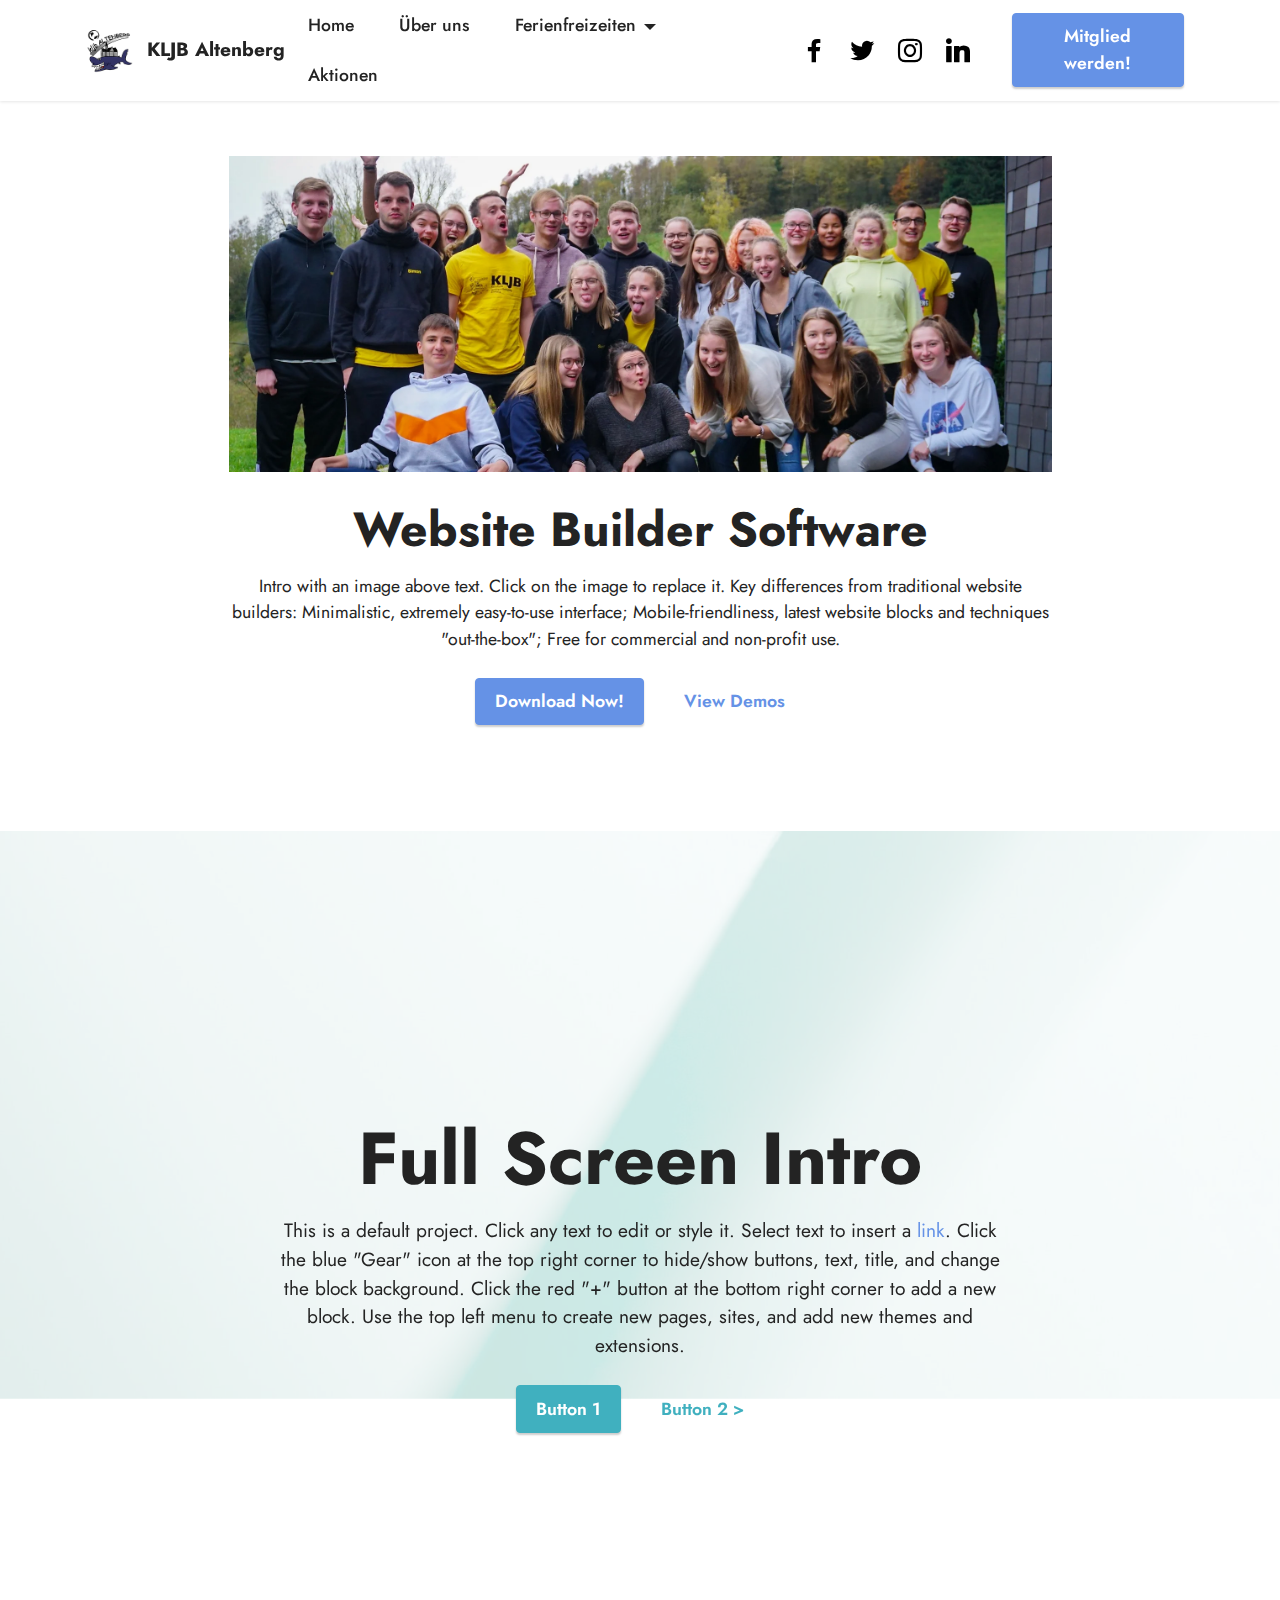
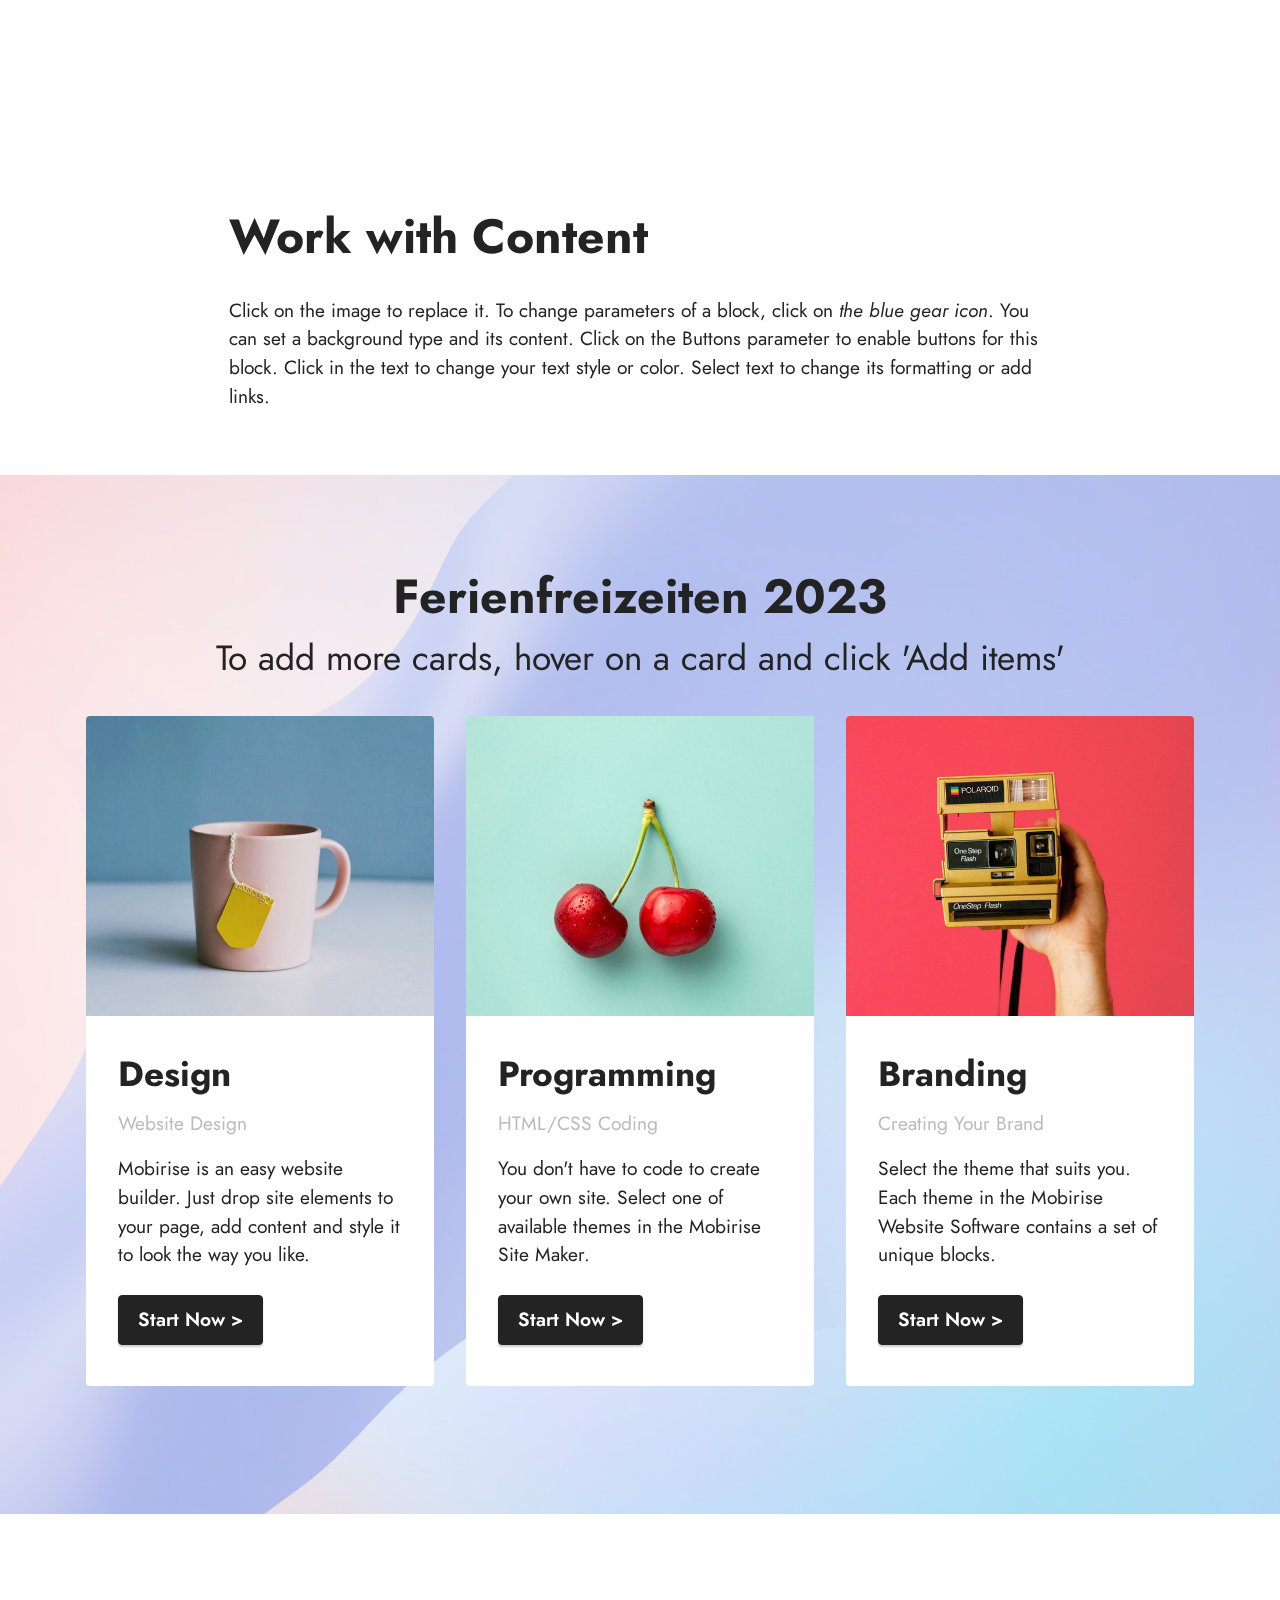
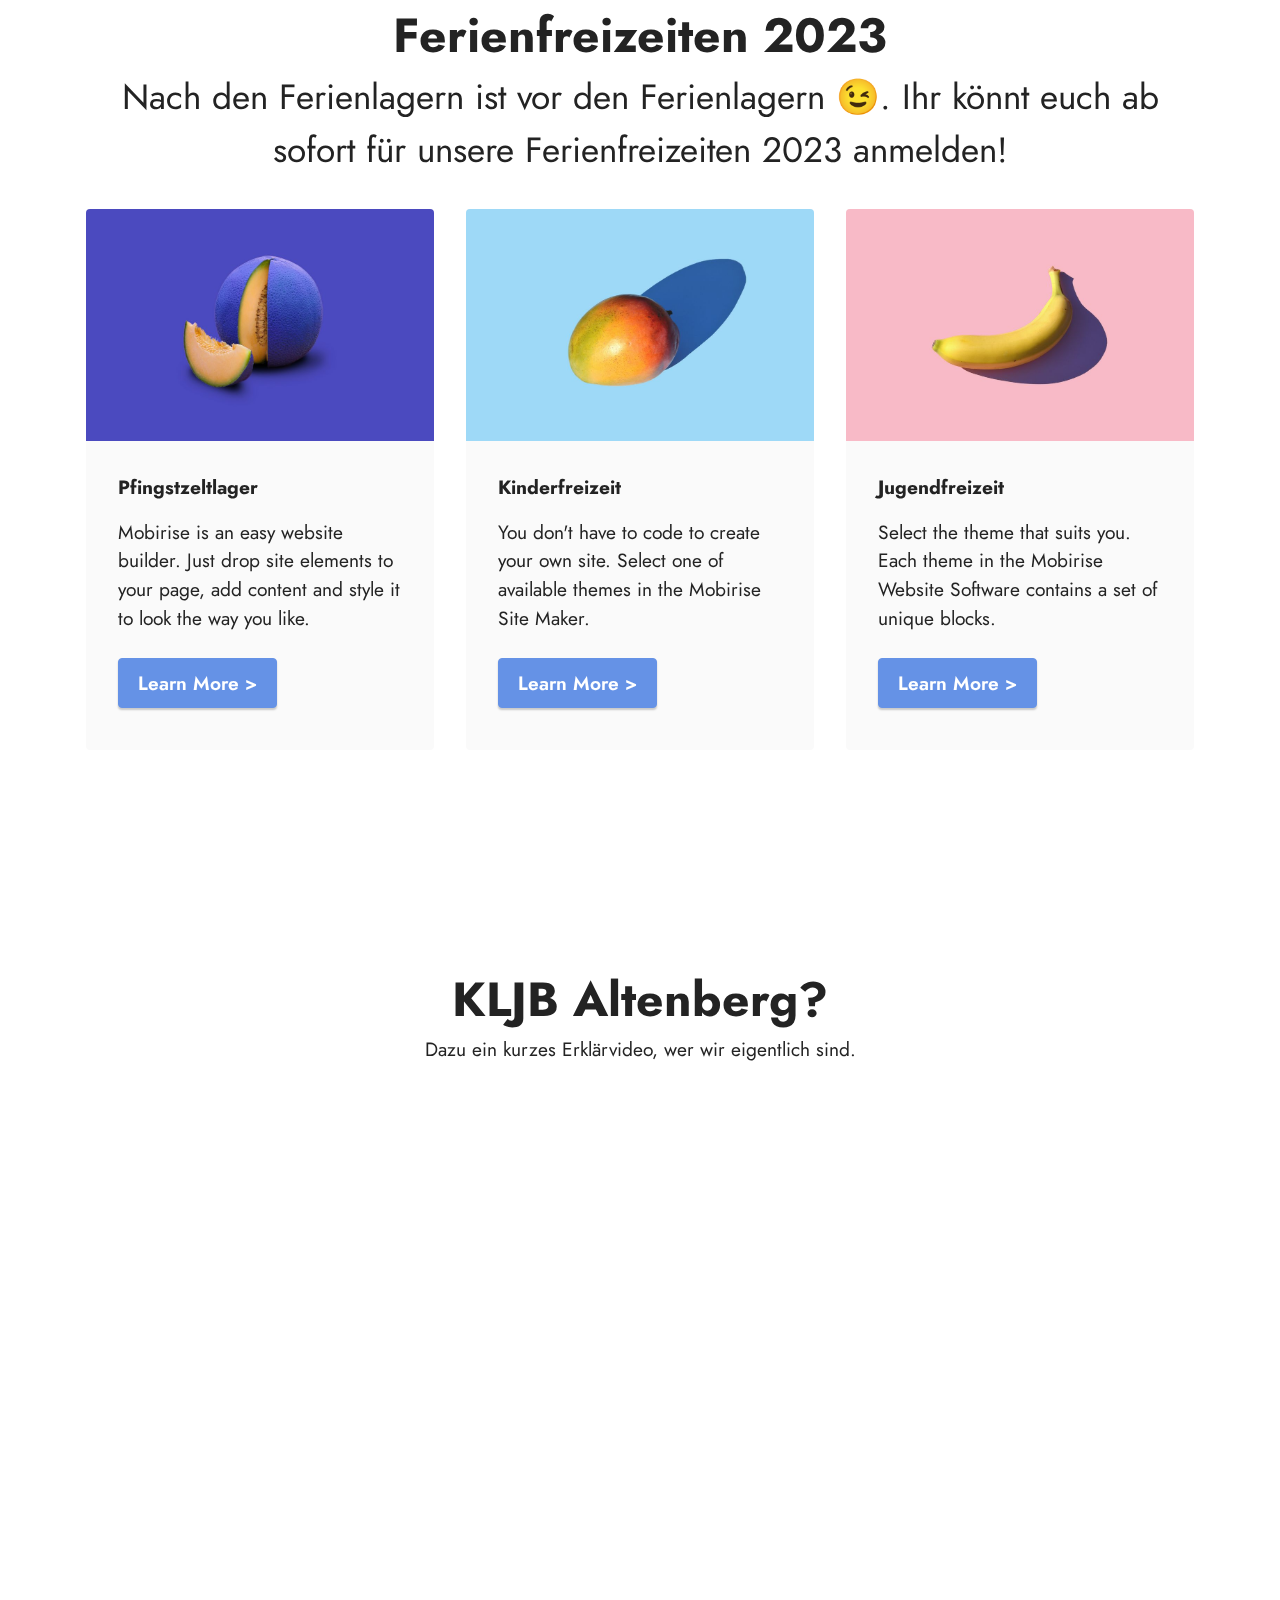
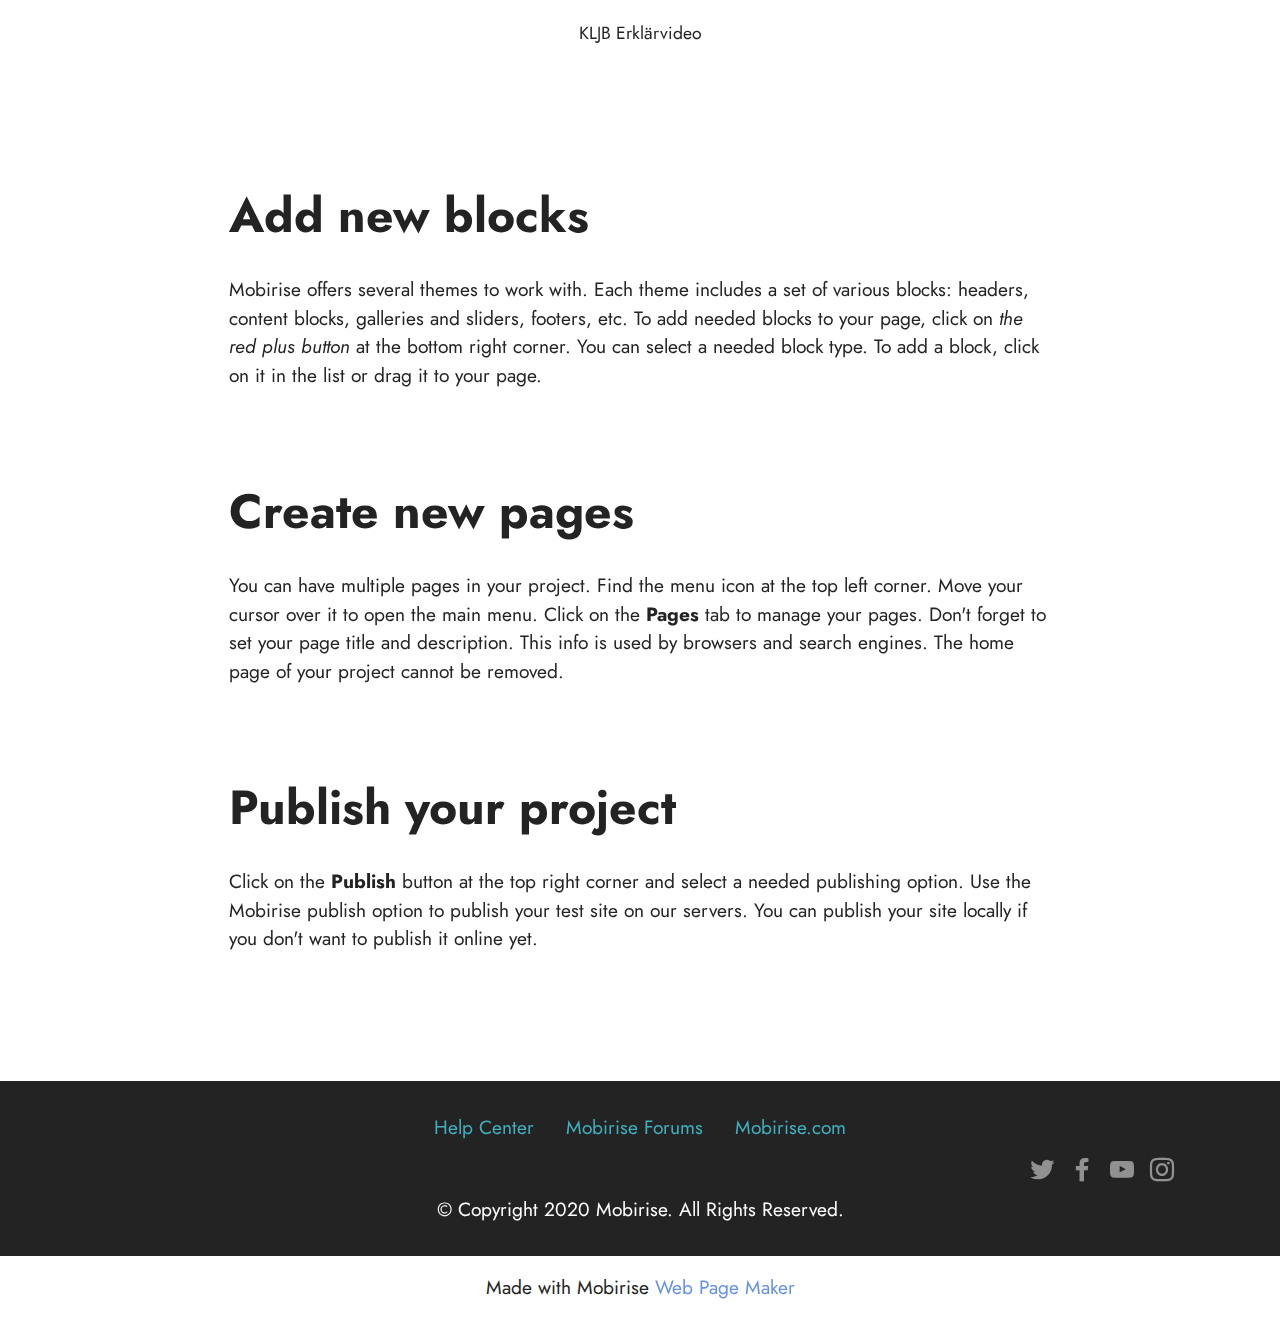
==== commit b2233ec4: "create github pages" ====
--- a/index.html
+++ b/index.html
@@ -53,7 +53,7 @@
                 </div>
             </button>
             <div class="collapse navbar-collapse" id="navbarSupportedContent">
-                <ul class="navbar-nav nav-dropdown" data-app-modern-menu="true"><li class="nav-item"><a class="nav-link link text-black show display-4" href="https://mobiri.se" aria-expanded="false">Home</a></li><li class="nav-item"><a class="nav-link link text-black show display-4" href="https://mobiri.se">Über uns</a></li>
+                <ul class="navbar-nav nav-dropdown" data-app-modern-menu="true"><li class="nav-item"><a class="nav-link link text-black show display-4" href="https://mobiri.se" aria-expanded="false">Home</a></li><li class="nav-item"><a class="nav-link link text-black show text-primary display-4" href="page2.html">Über uns</a></li>
                     <li class="nav-item dropdown"><a class="nav-link link text-black dropdown-toggle display-4" href="https://mobiri.se" data-toggle="dropdown-submenu" data-bs-toggle="dropdown" data-bs-auto-close="outside" aria-expanded="false">Ferienfreizeiten</a><div class="dropdown-menu" aria-labelledby="dropdown-281"><a class="text-black dropdown-item display-4" href="https://mobiri.se">Pfingstlager</a><a class="text-black dropdown-item display-4" href="https://mobiri.se">Kinderlager</a><a class="text-black dropdown-item display-4" href="https://mobiri.se">Jugendlager</a></div></li>
                     <li class="nav-item"><a class="nav-link link text-black display-4" href="https://mobiri.se">Aktionen</a>
                     </li></ul>
@@ -362,7 +362,7 @@
             </div>
         </div>
     </div>
-</section><section class="display-7" style="padding: 0;align-items: center;justify-content: center;flex-wrap: wrap;    align-content: center;display: flex;position: relative;height: 4rem;"><a href="https://mobiri.se/2896449" style="flex: 1 1;height: 4rem;position: absolute;width: 100%;z-index: 1;"><img alt="" style="height: 4rem;" src="[data-uri]"></a><p style="margin: 0;text-align: center;" class="display-7">Made with Mobirise &#8204;</p><a style="z-index:1" href="https://mobirise.com/offline-website-builder.html">Free Offline Site Creator</a></section><script src="assets/bootstrap/js/bootstrap.bundle.min.js"></script>  <script src="assets/parallax/jarallax.js"></script>  <script src="assets/smoothscroll/smooth-scroll.js"></script>  <script src="assets/ytplayer/index.js"></script>  <script src="assets/dropdown/js/navbar-dropdown.js"></script>  <script src="assets/playervimeo/vimeo_player.js"></script>  <script src="assets/theme/js/script.js"></script>  
+</section><section class="display-7" style="padding: 0;align-items: center;justify-content: center;flex-wrap: wrap;    align-content: center;display: flex;position: relative;height: 4rem;"><a href="https://mobiri.se/2896449" style="flex: 1 1;height: 4rem;position: absolute;width: 100%;z-index: 1;"><img alt="" style="height: 4rem;" src="[data-uri]"></a><p style="margin: 0;text-align: center;" class="display-7">Made with Mobirise &#8204;</p><a style="z-index:1" href="https://mobirise.com/web-page-maker.html">Web Page Maker</a></section><script src="assets/bootstrap/js/bootstrap.bundle.min.js"></script>  <script src="assets/parallax/jarallax.js"></script>  <script src="assets/smoothscroll/smooth-scroll.js"></script>  <script src="assets/ytplayer/index.js"></script>  <script src="assets/dropdown/js/navbar-dropdown.js"></script>  <script src="assets/playervimeo/vimeo_player.js"></script>  <script src="assets/theme/js/script.js"></script>  
   
   
 </body>
